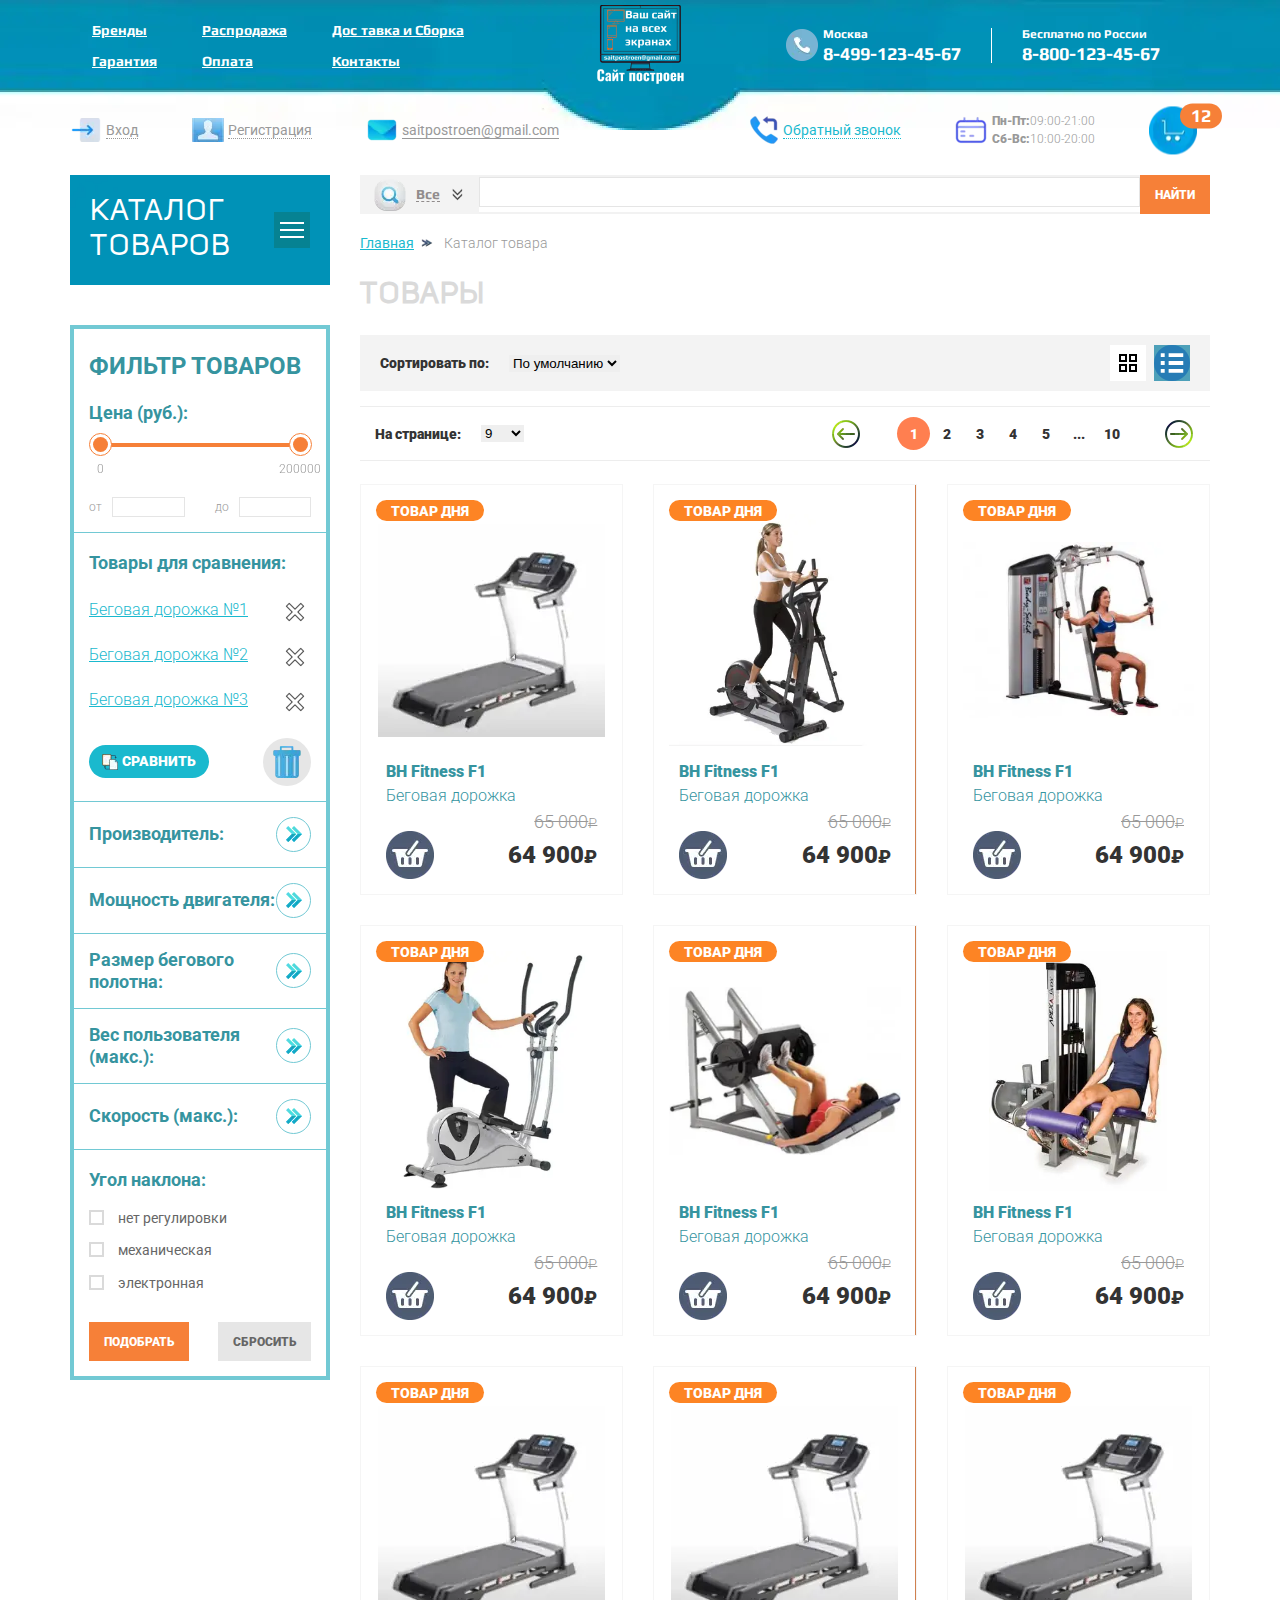
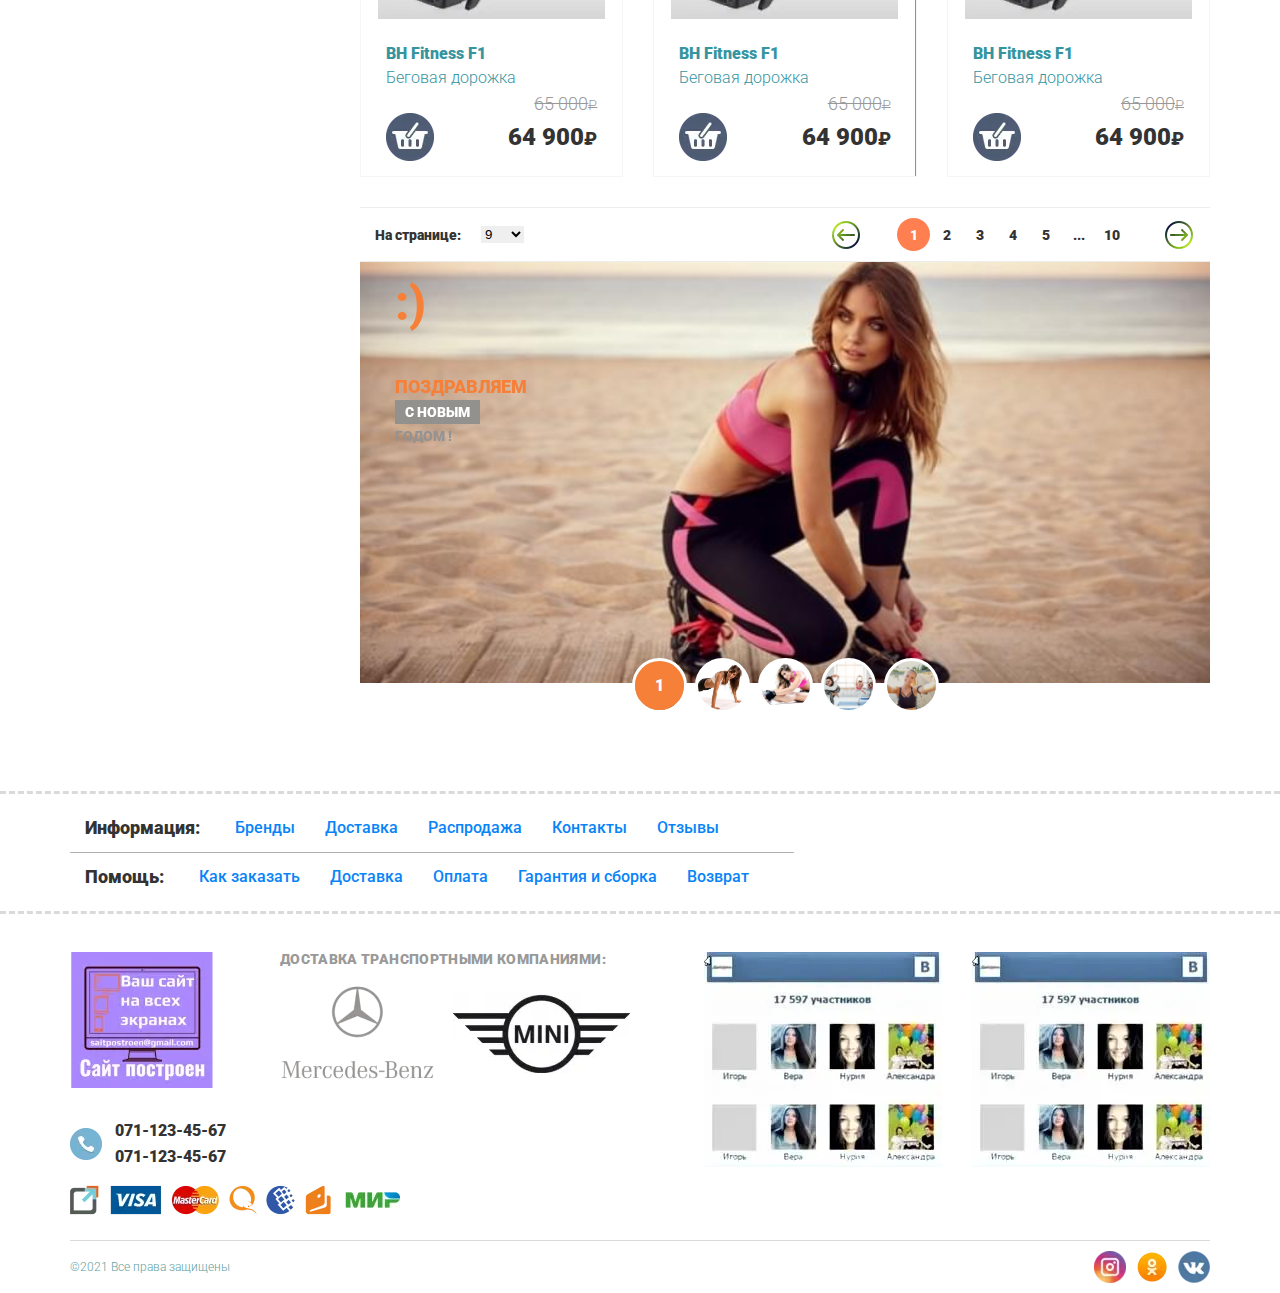
==== catalog.html @ 900aaa46 "first commit" ====
<!DOCTYPE html>
<html lang="ru">

<head>
	<meta charset="UTF-8">
	<meta http-equiv="X-UA-Compatible" content="IE=edge">
	<meta name="viewport" content="width=device-width, initial-scale=1.0">
	<link rel="stylesheet" href="https://unpkg.com/swiper/swiper-bundle.min.css" />
	<link rel="preconnect" href="https://fonts.googleapis.com">
	<link rel="preconnect" href="https://fonts.gstatic.com" crossorigin>
	<link
		href="https://fonts.googleapis.com/css2?family=Roboto:wght@300;400;500;700;900&display=swap&subset=cyrillic-ext"
		rel="stylesheet">
	<link rel="stylesheet" href="css/style.min.css">

	<title>ShopLogo-каталог</title>
</head>

<body>
	<div class="wrapper">
		<header class="header">

			<!-- Оболочка шапки (верх) -->
			<div class="header__top top-header">
				<!-- ограниивающий контейнер (flex) -->
				<div class="top-header__content container">
					<!-- контейнер для 1-ой колонки меню -->
					<div class="top-header__column">

						<div class="top-header__menu menu">
							<!-- иконка меню-бургер -->
							<div class="menu__icon icon-menu">
								<span></span>
								<span></span>
								<span></span>
							</div>
							<nav class="menu__body">
								<!-- контейнер для элементов меню слева-верх (grid) -->
								<ul class="menu__list">
									<li>
										<a href="#" class="menu__link">Бренды</a>
									</li>
									<li>
										<a href="#" class="menu__link">Распродажа</a>
									</li>
									<li>
										<a href="#" class="menu__link">Доставка и Cборка</a>
									</li>
								</ul>
								<ul class="menu__list">
									<li>
										<a href="#" class="menu__link">Гарантия</a>
									</li>
									<li>
										<a href="#" class="menu__link">Оплата</a>
									</li>
									<li>
										<a href="#" class="menu__link">Контакты</a>
									</li>
								</ul>
							</nav>
						</div>

					</div>
					<!-- контейнер для 2-ой колонки меню c логотипом -->
					<div class="top-header__column top-header__column--logo">

						<a href="#" class="top-header__logo">
							<picture>
								<source srcset="img/sait_postroen.webp" type="image/webp"><img src="img/sait_postroen.png"
									alt="logo">
							</picture>
						</a>

					</div>
					<!-- контейнер для 3-ой колонки меню с контактами -->
					<div class="top-header__column">

						<!-- контейнер для элементов меню с контактами (flex) -->
						<div data-da=".menu__body, 425, 2" class="top-header__contacts contacts-header">

							<div class="contacts-header__column">
								<div class="contacts-header__item contacts-header__item--icon">
									<div class="contacts-header__label">Москва</div>
									<a href="tel:84991234567" class="contacts-header__phone">8-499-123-45-67</a>
								</div>
							</div>
							<div class="contacts-header__column">
								<div class="contacts-header__item">
									<div class="contacts-header__label">Бесплатно по России</div>
									<a href="tel:88001234567" class="contacts-header__phone">8-800-123-45-67</a>
								</div>
							</div>

						</div>

					</div>
				</div>
			</div>
			<!-- Оболочка шапки (низ) -->
			<div class="header__bottom bottom-header">
				<!-- контейнер для элементов нижнего меню (flex) -->
				<div class="bottom-header__content container">
					<div class="bottom-header__column">
						<!-- контейнер для элементов меню-действия (flex) -->
						<ul data-da=".menu__body, 425, 3" class="bottom-header__actions actions-header">
							<li>
								<a href="#" class="actions-header__item actions-header__item--login"><span>Вход</span></a>
							</li>
							<li>
								<a href="#" class="actions-header__item actions-header__item--reg"><span>Регистрация</span></a>
							</li>
							<li>
								<a href="mailto:saitpostroen@gmail.com"
									class="actions-header__item actions-header__item--email"><span>saitpostroen@gmail.com</span></a>
							</li>
						</ul>
					</div>

					<div class="bottom-header__column">
						<!-- контейнер для блока с информацией (flex) -->
						<div class="bottom-header__info info-header">

							<div class="info-header__column">
								<a href="#" class="info-header__callback"><span>Обратный звонок</span></a>
							</div>
							<div data-da=".menu__body, 425, 4" class="info-header__column">
								<div class="info-header__schedule">
									<p><span>Пн-Пт:</span>09:00-21:00</p>
									<p><span>Сб-Вс:</span>10:00-20:00</p>
								</div>
							</div>
							<div class="info-header__column">
								<a href="#" class="info-header__cart">
									<span>12</span>
								</a>
							</div>

						</div>
					</div>
				</div>
			</div>

		</header>
		<!-- flex-контейнер -->
		<main class="page">
			<div class="page__container container">
				<!-- Боковая колонка (flex-контейнер)-->
				<aside class="page__side">
					<nav class="page__menu menu-page">

						<!-- Оболочка для заголовка меню страницы (flex) -->
						<div class="menu-page__header">
							<div class="menu-page__title">Каталог товаров</div>
							<div class="menu-page__burger">
								<div class="menu-page__lines">
									<span></span>
									<span></span>
									<span></span>
								</div>
							</div>
						</div>
						<div class="menu-page__body">
							<ul class="menu-page__list">
								<li class="menu-page__parent">
									<a href="#" class="menu-page__link">Беговые
										дорожки</a>
									<div class="menu-page__submenu submenu-page">
										<div class="submenu-page__item">
											<ul class="submenu-page__menu">
												<li><a href="#" class="submenu-page__link">Всепогодный</a></li>
												<li><a href="#" class="submenu-page__link">Для помещений</a></li>
												<li><a href="#" class="submenu-page__link">Профессиональный</a></li>
												<li><a href="#" class="submenu-page__link">Любительский</a></li>
											</ul>
											<div class="submenu-page__product">
												<div class="item-product">
													<div class="item-product__labels">
														<!-- flex-элемент -->
														<div class="item-product__label">Товар дня</div>
													</div>
													<!-- flex- -->
													<a href="#" class="item-product__image">
														<picture>
															<source srcset="img/products/01.webp" type="image/webp"><img
																src="img/products/01.jpg" alt="image">
														</picture>
													</a>
													<div class="item-product__body">
														<a href="#" class="item-product__title">Беговые дорожки</a>
														<!-- flex-контейнер -->
														<div class="item-product__footer">
															<div class="item-product__old-price rub">65 000</div>
															<a href="#" class="item-product__add"></a>
															<div class="item-product__price rub">64 900</div>
														</div>
													</div>
												</div>
											</div>
										</div>
									</div>
								</li>
								<li class="menu-page__parent">
									<a href="#" class="menu-page__link">Эллиптические
										тренажёры</a>
									<div class="menu-page__submenu submenu-page">
										<div class="submenu-page__item">
											<ul class="submenu-page__menu">
												<li><a href="#" class="submenu-page__link">Всепогодный</a></li>
												<li><a href="#" class="submenu-page__link">Для помещений</a></li>
												<li><a href="#" class="submenu-page__link">Профессиональный</a></li>
												<li><a href="#" class="submenu-page__link">Любительский</a></li>
											</ul>
											<div class="submenu-page__product">
												<div class="item-product">
													<div class="item-product__labels">
														<!-- flex-элемент -->
														<div class="item-product__label">Товар дня</div>
													</div>
													<!-- flex- -->
													<a href="#" class="item-product__image">
														<picture>
															<source srcset="img/products/01.webp" type="image/webp"><img
																src="img/products/01.jpg" alt="image">
														</picture>
													</a>
													<div class="item-product__body">
														<a href="#" class="item-product__title">Эллиптические тренажёры</a>
														<!-- flex-контейнер -->
														<div class="item-product__footer">
															<div class="item-product__old-price rub">65 000</div>
															<a href="#" class="item-product__add"></a>
															<div class="item-product__price rub">64 900</div>
														</div>
													</div>
												</div>
											</div>
										</div>
									</div>
								</li>
								<li><a href="#" class="menu-page__link">Велотренажёры</a></li>
								<li><a href="#" class="menu-page__link">Гребные тренажёры</a></li>
								<li><a href="#" class="menu-page__link">Виюромассажёры</a></li>
								<li class="menu-page__parent">
									<a href="#" class="menu-page__link">Тенисные
										столы</a>
									<div class="menu-page__submenu submenu-page">
										<div class="submenu-page__item">
											<ul class="submenu-page__menu">
												<li><a href="#" class="submenu-page__link">Всепогодный</a></li>
												<li><a href="#" class="submenu-page__link">Для помещений</a></li>
												<li><a href="#" class="submenu-page__link">Профессиональный</a></li>
												<li><a href="#" class="submenu-page__link">Любительский</a></li>
											</ul>
											<div class="submenu-page__product">
												<div class="item-product">
													<div class="item-product__labels">
														<!-- flex-элемент -->
														<div class="item-product__label">Товар дня</div>
													</div>
													<!-- flex- -->
													<a href="#" class="item-product__image">
														<picture>
															<source srcset="img/products/01.webp" type="image/webp"><img
																src="img/products/01.jpg" alt="image">
														</picture>
													</a>
													<div class="item-product__body">
														<a href="#" class="item-product__title">Домашний тенисный стол</a>
														<!-- flex-контейнер -->
														<div class="item-product__footer">
															<div class="item-product__old-price rub">65 000</div>
															<a href="#" class="item-product__add"></a>
															<div class="item-product__price rub">64 900</div>
														</div>
													</div>
												</div>
											</div>
										</div>
									</div>
								</li>
								<li><a href="#" class="menu-page__link">Баскетбол</a></li>
								<li class="menu-page__parent">
									<a href="#" class="menu-page__link">Массажные
										кресла</a>
									<div class="menu-page__submenu submenu-page">
										<div class="submenu-page__item">
											<ul class="submenu-page__menu">
												<li><a href="#" class="submenu-page__link">Всепогодный</a></li>
												<li><a href="#" class="submenu-page__link">Для помещений</a></li>
												<li><a href="#" class="submenu-page__link">Профессиональный</a></li>
												<li><a href="#" class="submenu-page__link">Любительский</a></li>
											</ul>
											<div class="submenu-page__product">
												<div class="item-product">
													<div class="item-product__labels">
														<!-- flex-элемент -->
														<div class="item-product__label">Товар дня</div>
													</div>
													<!-- flex- -->
													<a href="#" class="item-product__image">
														<picture>
															<source srcset="img/products/01.webp" type="image/webp"><img
																src="img/products/01.jpg" alt="image">
														</picture>
													</a>
													<div class="item-product__body">
														<a href="#" class="item-product__title">Массажные кресла</a>
														<!-- flex-контейнер -->
														<div class="item-product__footer">
															<div class="item-product__old-price rub">65 000</div>
															<a href="#" class="item-product__add"></a>
															<div class="item-product__price rub">64 900</div>
														</div>
													</div>
												</div>
											</div>
										</div>
									</div>
								</li>
								<li class="menu-page__parent">
									<a data-item="4" href="#" class="menu-page__link">Массажные
										столы</a>
									<div class="menu-page__submenu submenu-page">
										<div class="submenu-page__item">
											<ul class="submenu-page__menu">
												<li><a href="#" class="submenu-page__link">Всепогодный</a></li>
												<li><a href="#" class="submenu-page__link">Для помещений</a></li>
												<li><a href="#" class="submenu-page__link">Профессиональный</a></li>
												<li><a href="#" class="submenu-page__link">Любительский</a></li>
											</ul>
											<div class="submenu-page__product">
												<div class="item-product">
													<div class="item-product__labels">
														<!-- flex-элемент -->
														<div class="item-product__label">Товар дня</div>
													</div>
													<!-- flex- -->
													<a href="#" class="item-product__image">
														<picture>
															<source srcset="img/products/01.webp" type="image/webp"><img
																src="img/products/01.jpg" alt="image">
														</picture>
													</a>
													<div class="item-product__body">
														<a href="#" class="item-product__title">Массажные столы</a>
														<!-- flex-контейнер -->
														<div class="item-product__footer">
															<div class="item-product__old-price rub">65 000</div>
															<a href="#" class="item-product__add"></a>
															<div class="item-product__price rub">64 900</div>
														</div>
													</div>
												</div>
											</div>
										</div>
									</div>
								</li>
								<li><a href="#" class="menu-page__link">Силовые тренажёры</a></li>
								<li><a href="#" class="menu-page__link">Батуты</a></li>
								<li><a href="#" class="menu-page__link">Детские городки</a></li>
								<li><a href="#" class="menu-page__link">Дачная мебель</a></li>
								<li><a href="#" class="menu-page__link">Уличные спортивные комплексы</a></li>
								<li><a href="#" class="menu-page__link">Аксессуары</a></li>
							</ul>
						</div>

					</nav>
					<div class="filter">
						<div class="filter__title">Фильтр товаров</div>
						<div class="filter__content">
							<!-- ОБщая оболочка спойлера (добавили атрибут data-spoilers) -->
							<div data-spoilers class="filter__body spoilers">
								<div class="filter__section section-filter">
									<div class="section-filter__title">Цена (руб.):</div>
									<div class="section-filter__body">
										<div class="price-filter">
											<div class="price-filter__slider"></div>
											<div class="price-filter__values values-price-filter">
												<div class="values-price-filter__column">
													<div class="values-price-filter__label">от</div>
													<div class="values-price-filter__input">
														<input id="price-start" autocomplete="off" type="text" name="form[]"
															class="input">
													</div>
												</div>
												<div class="values-price-filter__column">
													<div class="values-price-filter__label">до</div>
													<div class="values-price-filter__input">
														<input id="price-end" autocomplete="off" type="text" name="form[]"
															class="input">
													</div>
												</div>
											</div>
										</div>
									</div>
								</div>
								<div class="filter__section section-filter">
									<div class="section-filter__title">Товары для сравнения:</div>
									<div class="section-filter__body">
										<div class="compare-filter">
											<div class="compare-filter__items">
												<div class="compare-filter__item">
													<a href="#" class="compare-filter__link">Беговая дорожка №1</a>
													<a href="#" class="compare-filter__remove"></a>
												</div>
												<div class="compare-filter__item">
													<a href="#" class="compare-filter__link">Беговая дорожка №2</a>
													<a href="#" class="compare-filter__remove"></a>
												</div>
												<div class="compare-filter__item">
													<a href="#" class="compare-filter__link">Беговая дорожка №3</a>
													<a href="#" class="compare-filter__remove"></a>
												</div>
											</div>
											<div class="compare-filter__footer">
												<a href="#" class="compare-filter__button"><span>Сравнить</span></a>
												<a href="#" class="compare-filter__clean"></a>
											</div>
										</div>
									</div>
								</div>
								<div class="filter__section section-filter">
									<!-- Cпойлер (блок меню сворачивается при щелчке на заголовок-кнопку(добавили ей tabindex="-1" и атрибут data-spoiler)) -->
									<div tabindex="-1" data-spoiler class="section-filter__title spoiler">Производитель:</div>
									<div class="section-filter__body">
										<label class="section-filter__checkbox checkbox">
											<input data-error="Ошибка" class="checkbox__input" type="checkbox" value="1"
												name="form[]">
											<span class="checkbox__text"><span>Clear-fit</span></span>
										</label>
										<label class="section-filter__checkbox checkbox">
											<input data-error="Ошибка" class="checkbox__input" type="checkbox" value="1"
												name="form[]">
											<span class="checkbox__text"><span>Diadora</span></span>
										</label>
										<label class="section-filter__checkbox checkbox">
											<input data-error="Ошибка" class="checkbox__input" type="checkbox" value="1"
												name="form[]">
											<span class="checkbox__text"><span>Hasttings</span></span>
										</label>
										<label class="section-filter__checkbox checkbox">
											<input data-error="Ошибка" class="checkbox__input" type="checkbox" value="1"
												name="form[]">
											<span class="checkbox__text"><span>Carbon-fitness</span></span>
										</label>
										<label class="section-filter__checkbox checkbox">
											<input data-error="Ошибка" class="checkbox__input" type="checkbox" value="1"
												name="form[]">
											<span class="checkbox__text"><span>Nordic Track</span></span>
										</label>
									</div>
								</div>
								<div class="filter__section section-filter">
									<!-- Cпойлер (блок меню сворачивается при щелчке на заголовок-кнопку(добавили ей tabindex="-1" и атрибут data-spoiler)) -->
									<div tabindex="-1" data-spoiler class="section-filter__title spoiler">Мощность двигателя:
									</div>
									<div class="section-filter__body">
										<label class="section-filter__checkbox checkbox">
											<input data-error="Ошибка" class="checkbox__input" type="checkbox" value="1"
												name="form[]">
											<span class="checkbox__text"><span>18</span></span>
										</label>
										<label class="section-filter__checkbox checkbox">
											<input data-error="Ошибка" class="checkbox__input" type="checkbox" value="1"
												name="form[]">
											<span class="checkbox__text"><span>16</span></span>
										</label>
										<label class="section-filter__checkbox checkbox">
											<input data-error="Ошибка" class="checkbox__input" type="checkbox" value="1"
												name="form[]">
											<span class="checkbox__text"><span>14</span></span>
										</label>
										<label class="section-filter__checkbox checkbox">
											<input data-error="Ошибка" class="checkbox__input" type="checkbox" value="1"
												name="form[]">
											<span class="checkbox__text"><span>12</span></span>
										</label>
										<label class="section-filter__checkbox checkbox">
											<input data-error="Ошибка" class="checkbox__input" type="checkbox" value="1"
												name="form[]">
											<span class="checkbox__text"><span>10</span></span>
										</label>
									</div>
								</div>
								<div class="filter__section section-filter">
									<!-- Cпойлер (блок меню сворачивается при щелчке на заголовок-кнопку(добавили ей tabindex="-1" и атрибут data-spoiler)) -->
									<div tabindex="-1" data-spoiler class="section-filter__title spoiler">Размер бегового
										полотна:
									</div>
									<div class="section-filter__body">
										<label class="section-filter__checkbox checkbox">
											<input data-error="Ошибка" class="checkbox__input" type="checkbox" value="1"
												name="form[]">
											<span class="checkbox__text"><span>50</span></span>
										</label>
										<label class="section-filter__checkbox checkbox">
											<input data-error="Ошибка" class="checkbox__input" type="checkbox" value="1"
												name="form[]">
											<span class="checkbox__text"><span>40</span></span>
										</label>
										<label class="section-filter__checkbox checkbox">
											<input data-error="Ошибка" class="checkbox__input" type="checkbox" value="1"
												name="form[]">
											<span class="checkbox__text"><span>30</span></span>
										</label>
										<label class="section-filter__checkbox checkbox">
											<input data-error="Ошибка" class="checkbox__input" type="checkbox" value="1"
												name="form[]">
											<span class="checkbox__text"><span>20</span></span>
										</label>
										<label class="section-filter__checkbox checkbox">
											<input data-error="Ошибка" class="checkbox__input" type="checkbox" value="1"
												name="form[]">
											<span class="checkbox__text"><span>10</span></span>
										</label>
									</div>
								</div>
								<div class="filter__section section-filter">
									<!-- Cпойлер (блок меню сворачивается при щелчке на заголовок-кнопку(добавили ей tabindex="-1" и атрибут data-spoiler)) -->
									<div tabindex="-1" data-spoiler class="section-filter__title spoiler">Вес пользователя
										(макс.):
									</div>
									<div class="section-filter__body">
										<label class="section-filter__checkbox checkbox">
											<input data-error="Ошибка" class="checkbox__input" type="checkbox" value="1"
												name="form[]">
											<span class="checkbox__text"><span>150</span></span>
										</label>
										<label class="section-filter__checkbox checkbox">
											<input data-error="Ошибка" class="checkbox__input" type="checkbox" value="1"
												name="form[]">
											<span class="checkbox__text"><span>140</span></span>
										</label>
										<label class="section-filter__checkbox checkbox">
											<input data-error="Ошибка" class="checkbox__input" type="checkbox" value="1"
												name="form[]">
											<span class="checkbox__text"><span>130</span></span>
										</label>
										<label class="section-filter__checkbox checkbox">
											<input data-error="Ошибка" class="checkbox__input" type="checkbox" value="1"
												name="form[]">
											<span class="checkbox__text"><span>120</span></span>
										</label>
										<label class="section-filter__checkbox checkbox">
											<input data-error="Ошибка" class="checkbox__input" type="checkbox" value="1"
												name="form[]">
											<span class="checkbox__text"><span>110</span></span>
										</label>
									</div>
								</div>
								<div class="filter__section section-filter">
									<!-- Cпойлер (блок меню сворачивается при щелчке на заголовок-кнопку(добавили ей tabindex="-1" и атрибут data-spoiler)) -->
									<div tabindex="-1" data-spoiler class="section-filter__title spoiler">Скорость (макс.):
									</div>
									<div class="section-filter__body">
										<label class="section-filter__checkbox checkbox">
											<input data-error="Ошибка" class="checkbox__input" type="checkbox" value="1"
												name="form[]">
											<span class="checkbox__text"><span>30</span></span>
										</label>
										<label class="section-filter__checkbox checkbox">
											<input data-error="Ошибка" class="checkbox__input" type="checkbox" value="1"
												name="form[]">
											<span class="checkbox__text"><span>25</span></span>
										</label>
										<label class="section-filter__checkbox checkbox">
											<input data-error="Ошибка" class="checkbox__input" type="checkbox" value="1"
												name="form[]">
											<span class="checkbox__text"><span>20</span></span>
										</label>
										<label class="section-filter__checkbox checkbox">
											<input data-error="Ошибка" class="checkbox__input" type="checkbox" value="1"
												name="form[]">
											<span class="checkbox__text"><span>15</span></span>
										</label>
										<label class="section-filter__checkbox checkbox">
											<input data-error="Ошибка" class="checkbox__input" type="checkbox" value="1"
												name="form[]">
											<span class="checkbox__text"><span>10</span></span>
										</label>
									</div>
								</div>
								<div class="filter__section section-filter">
									<div class="section-filter__title ">Угол наклона:</div>
									<div class="section-filter__body">
										<label class="section-filter__checkbox checkbox">
											<input data-error="Ошибка" class="checkbox__input" type="checkbox" value="1"
												name="form[]">
											<span class="checkbox__text"><span>нет регулировки</span></span>
										</label>
										<label class="section-filter__checkbox checkbox">
											<input data-error="Ошибка" class="checkbox__input" type="checkbox" value="1"
												name="form[]">
											<span class="checkbox__text"><span>механическая</span></span>
										</label>
										<label class="section-filter__checkbox checkbox">
											<input data-error="Ошибка" class="checkbox__input" type="checkbox" value="1"
												name="form[]">
											<span class="checkbox__text"><span>электронная</span></span>
										</label>
									</div>
								</div>
							</div>
							<div class="filter__footer">
								<button type="submit" class="filter__btn btn">Подобрать</button>
								<button type="reset" class="filter__btn btn btn--grey">Сбросить</button>
							</div>
						</div>
					</div>
				</aside>
				<!-- flex-контейнер -->
				<div class="page__content">
					<!-- Форма поиска (flex-контейнер) -->
					<form action="#" class="page__search search-page">
						<div class="search-page__select">
							<div class="search-page__title">
								<span>Все</span><span data-text="всего:" class="search-page__quantity"></span>
							</div>
							<!-- Выезжающее меню поиска по категориям (flex-контейнер)-->
							<div class="search-page__categories categories-search">
								<!-- flex -->
								<div class="categories-search__row">
									<div class="categories-search__column">
										<ul class="categories-search__list">
											<li>
												<label class="categories-search__checkbox checkbox">
													<input data-error="Ошибка" class="checkbox__input" type="checkbox" value="1"
														name="form[]">
													<span class="checkbox__text"><span>Беговые дорожки</span></span>
												</label>
											</li>
											<li>
												<label class="categories-search__checkbox checkbox">
													<input data-error="Ошибка" class="checkbox__input" type="checkbox" value="1"
														name="form[]">
													<span class="checkbox__text"><span>Эллиптические тренажёры</span></span>
												</label>
											</li>
											<li>
												<label class="categories-search__checkbox checkbox">
													<input data-error="Ошибка" class="checkbox__input" type="checkbox" value="1"
														name="form[]">
													<span class="checkbox__text"><span>Велотренажёры</span></span>
												</label>
											</li>
											<li>
												<label class="categories-search__checkbox checkbox">
													<input data-error="Ошибка" class="checkbox__input" type="checkbox" value="1"
														name="form[]">
													<span class="checkbox__text"><span>Гребные тренажёры</span></span>
												</label>
											</li>
											<li>
												<label class="categories-search__checkbox checkbox">
													<input data-error="Ошибка" class="checkbox__input" type="checkbox" value="1"
														name="form[]">
													<span class="checkbox__text"><span>Вибромассажёры</span></span>
												</label>
											</li>
										</ul>
									</div>
									<div class="categories-search__column">
										<ul class="categories-search__list">
											<li>
												<label class="categories-search__checkbox checkbox">
													<input data-error="Ошибка" class="checkbox__input" type="checkbox" value="1"
														name="form[]">
													<span class="checkbox__text"><span>Тенисные столы</span></span>
												</label>
											</li>
											<li>
												<label class="categories-search__checkbox checkbox">
													<input data-error="Ошибка" class="checkbox__input" type="checkbox" value="1"
														name="form[]">
													<span class="checkbox__text"><span>Баскетбол</span></span>
												</label>
											</li>
											<li>
												<label class="categories-search__checkbox checkbox">
													<input data-error="Ошибка" class="checkbox__input" type="checkbox" value="1"
														name="form[]">
													<span class="checkbox__text"><span>Массажные кресла</span></span>
												</label>
											</li>
											<li>
												<label class="categories-search__checkbox checkbox">
													<input data-error="Ошибка" class="checkbox__input" type="checkbox" value="1"
														name="form[]">
													<span class="checkbox__text"><span>Массажные столы</span></span>
												</label>
											</li>
											<li>
												<label class="categories-search__checkbox checkbox">
													<input data-error="Ошибка" class="checkbox__input" type="checkbox" value="1"
														name="form[]">
													<span class="checkbox__text"><span>Силовые тренажёры</span></span>
												</label>
											</li>
										</ul>
									</div>
									<div class="categories-search__column">
										<ul class="categories-search__list">
											<li>
												<label class="categories-search__checkbox checkbox">
													<input data-error="Ошибка" class="checkbox__input" type="checkbox" value="1"
														name="form[]">
													<span class="checkbox__text"><span>Батуты</span></span>
												</label>
											</li>
											<li>
												<label class="categories-search__checkbox checkbox">
													<input data-error="Ошибка" class="checkbox__input" type="checkbox" value="1"
														name="form[]">
													<span class="checkbox__text"><span>Детские городки</span></span>
												</label>
											</li>
											<li>
												<label class="categories-search__checkbox checkbox">
													<input data-error="Ошибка" class="checkbox__input" type="checkbox" value="1"
														name="form[]">
													<span class="checkbox__text"><span>Дачная мебель</span></span>
												</label>
											</li>
											<li>
												<label class="categories-search__checkbox checkbox">
													<input data-error="Ошибка" class="checkbox__input" type="checkbox" value="1"
														name="form[]">
													<span class="checkbox__text"><span>Уличные спортивные комплексы</span></span>
												</label>
											</li>
											<li>
												<label class="categories-search__checkbox checkbox">
													<input data-error="Ошибка" class="checkbox__input" type="checkbox" value="1"
														name="form[]">
													<span class="checkbox__text"><span>Аксессуары</span></span>
												</label>
											</li>
										</ul>

									</div>
								</div>
							</div>
						</div>
						<div class="search-page__input">
							<input autocomplete="off" type="text" name="form[]" data-error="Ошибка" data-value="">
						</div>
						<button type="submit" class="search-page__btn btn">Найти</button>
					</form>
					<!-- Хлебные крошки (4-2:18:25)-->
					<nav class="breadcrumbs">
						<ul class="breadcrumbs__list">
							<li><a href="" class="breadcrumbs__link">Главная</a></li>
							<li><span class="breadcrumbs__item">Каталог товара</span></li>
						</ul>
					</nav>
					<!-- Каталог (4-2:23:17) -->
					<div class="catalog">
						<h1 class="catalog__title">Товары</h1>
						<!-- Действия -->
						<div class="catalog__actions actions-catalog">
							<!-- сортировка -->
							<div class="actions-catalog__order order-catalog">
								<div class="order-catalog__lebel">Сортировать по:</div>
								<!-- форма выбора (выпадающий список): -->
								<div class="order-catalog__select">
									<select name="form[]" class="form">
										<option value="1" selected="selected">По умолчанию</option>
										<option value="2">По цене</option>
										<option value="3">По названию</option>
									</select>
								</div>
							</div>
							<!-- выбор вида отображения -->
							<div class="actions-catalog__view view-catalog">
								<div class="view-catalog__item view-catalog__item--grid"></div>
								<div class="view-catalog__item view-catalog__item--list"></div>
							</div>
						</div>
						<!-- Навигация (4-2:37:07) -->
						<div class="catalog__navi navi-catalog navi-catalog--top">
							<div class="navi-catalog__show show-catalog">
								<div class="show-catalog__label">На странице:</div>
								<div class="show-catalog__select">
									<!-- форма выбора (выпадающий список): -->
									<select name="form[]" class="show">
										<option value="1" selected="selected">9</option>
										<option value="2">18</option>
										<option value="3">32</option>
										<option value="4">100</option>
									</select>
								</div>
							</div>
							<div class="navi-catalog__pages">
								<!-- Пагинация (по страницам) -->
								<div class="pagging">
									<a href="#" class="pagging__arrow"></a>
									<ul class="pagging__list">
										<li>
											<a href="#" class="pagging__item _active">1</a>
										</li>
										<li>
											<a href="#" class="pagging__item">2</a>
										</li>
										<li>
											<a href="#" class="pagging__item">3</a>
										</li>
										<li>
											<a href="#" class="pagging__item">4</a>
										</li>
										<li>
											<a href="#" class="pagging__item">5</a>
										</li>
										<li>
											<a href="#" class="pagging__item">...</a>
										</li>
										<li>
											<a href="#" class="pagging__item">10</a>
										</li>
									</ul>
									<a href="#" class="pagging__arrow"></a>
								</div>
							</div>
						</div>
						<!-- Товары (4-2:47:23) -->
						<div class="catalog__products items-products">
							<div class="items-products__column">
								<!-- Скопировали блок из карточки товара меню-категорий -->
								<div class="item-product">
									<div class="item-product__labels">
										<!-- flex-элемент -->
										<div class="item-product__label">Товар дня</div>
									</div>
									<a href="#" class="item-product__image">
										<picture>
											<source srcset="img/products/02.webp" type="image/webp"><img src="img/products/02.jpg"
												alt="image">
										</picture>
									</a>
									<div class="item-product__body">
										<a href="#" class="item-product__title">
											<span>BH Fitness F1 </span>Беговая
											дорожка
										</a>
										<!-- flex-контейнер -->
										<div class="item-product__footer">
											<div class="item-product__old-price rub">65 000</div>
											<a href="#" class="item-product__add"></a>
											<div class="item-product__price rub">64 900</div>
										</div>
									</div>
									<!-- Оболочка, которая будет появляться при наведении на карточку товара: -->
									<div class="item-product__hover hover-item-product">
										<a href="#" class="hover-item-product__title">
											<span>BH Fitness F1 </span>Беговая
											дорожка
										</a>
										<div class="hover-item-product__options options-item-product">
											<div class="options-item-product__item">
												<div class="options-item-product__label">Тип беговой дорожки:</div>
												<div class="options-item-product__value">Электрическая</div>
											</div>
											<div class="options-item-product__item">
												<div class="options-item-product__label">Скорость движения (км/ч):</div>
												<div class="options-item-product__value">22</div>
											</div>
											<div class="options-item-product__item">
												<div class="options-item-product__label">Складывание:</div>
												<div class="options-item-product__value">Есть</div>
											</div>
											<a href="#" class="hover-item-product__compare"><span>Сравнить</span></a>
										</div>
										<!-- <div class="hover-item-product__body">
										</div> -->
										<!-- <a href="#" class="hover-item-product__cart"></a> -->
										<div class="hover-item-product__footer">
											<a href="#" class="hover-item-product__cart hover-item-product__cart--catalog"></a>
											<!-- <div class="hover-item-product__old-price rub">65 000</div> -->
											<!-- <div class="hover-item-product__stock">в наличии</div> -->
											<div class="hover-item-product__price rub">65 000</div>
										</div>
									</div>
								</div>
							</div>
							<div class="items-products__column">
								<!-- Скопировали блок из карточки товара меню-категорий -->
								<div class="item-product">
									<div class="item-product__labels">
										<!-- flex-элемент -->
										<div class="item-product__label">Товар дня</div>
									</div>
									<a href="#" class="item-product__image">
										<picture>
											<source srcset="img/products/03.webp" type="image/webp"><img src="img/products/03.jpg"
												alt="image">
										</picture>
									</a>
									<div class="item-product__body">
										<a href="#" class="item-product__title">
											<span>BH Fitness F1 </span>Беговая
											дорожка
										</a>
										<!-- flex-контейнер -->
										<div class="item-product__footer">
											<div class="item-product__old-price rub">65 000</div>
											<a href="#" class="item-product__add"></a>
											<div class="item-product__price rub">64 900</div>
										</div>
									</div>
									<!-- Оболочка, которая будет появляться при наведении на карточку товара: -->
									<div class="item-product__hover hover-item-product">
										<a href="#" class="hover-item-product__title">
											<span>BH Fitness F1 </span>Беговая
											дорожка
										</a>
										<div class="hover-item-product__options options-item-product">
											<div class="options-item-product__item">
												<div class="options-item-product__label">Тип беговой дорожки:</div>
												<div class="options-item-product__value">Электрическая</div>
											</div>
											<div class="options-item-product__item">
												<div class="options-item-product__label">Скорость движения (км/ч):</div>
												<div class="options-item-product__value">22</div>
											</div>
											<div class="options-item-product__item">
												<div class="options-item-product__label">Складывание:</div>
												<div class="options-item-product__value">Есть</div>
											</div>
										</div>
										<a href="#" class="hover-item-product__cart"></a>
										<div class="hover-item-product__footer">
											<div class="hover-item-product__old-price rub">65 000</div>
											<div class="hover-item-product__stock">в наличии</div>
											<div class="hover-item-product__price rub">65 000</div>
										</div>
									</div>
								</div>
							</div>
							<div class="items-products__column">
								<!-- Скопировали блок из карточки товара меню-категорий -->
								<div class="item-product">
									<div class="item-product__labels">
										<!-- flex-элемент -->
										<div class="item-product__label">Товар дня</div>
									</div>
									<a href="#" class="item-product__image">
										<picture>
											<source srcset="img/products/04.webp" type="image/webp"><img src="img/products/04.jpg"
												alt="image">
										</picture>
									</a>
									<div class="item-product__body">
										<a href="#" class="item-product__title">
											<span>BH Fitness F1 </span>Беговая
											дорожка
										</a>
										<!-- flex-контейнер -->
										<div class="item-product__footer">
											<div class="item-product__old-price rub">65 000</div>
											<a href="#" class="item-product__add"></a>
											<div class="item-product__price rub">64 900</div>
										</div>
									</div>
									<!-- Оболочка, которая будет появляться при наведении на карточку товара: -->
									<div class="item-product__hover hover-item-product">
										<a href="#" class="hover-item-product__title">
											<span>BH Fitness F1 </span>Беговая
											дорожка
										</a>
										<div class="hover-item-product__options options-item-product">
											<div class="options-item-product__item">
												<div class="options-item-product__label">Тип беговой дорожки:</div>
												<div class="options-item-product__value">Электрическая</div>
											</div>
											<div class="options-item-product__item">
												<div class="options-item-product__label">Скорость движения (км/ч):</div>
												<div class="options-item-product__value">22</div>
											</div>
											<div class="options-item-product__item">
												<div class="options-item-product__label">Складывание:</div>
												<div class="options-item-product__value">Есть</div>
											</div>
										</div>
										<a href="#" class="hover-item-product__cart"></a>
										<div class="hover-item-product__footer">
											<div class="hover-item-product__old-price rub">65 000</div>
											<div class="hover-item-product__stock">в наличии</div>
											<div class="hover-item-product__price rub">65 000</div>
										</div>
									</div>
								</div>
							</div>
							<div class="items-products__column">
								<!-- Скопировали блок из карточки товара меню-категорий -->
								<div class="item-product">
									<div class="item-product__labels">
										<!-- flex-элемент -->
										<div class="item-product__label">Товар дня</div>
									</div>
									<a href="#" class="item-product__image">
										<picture>
											<source srcset="img/products/05.webp" type="image/webp"><img src="img/products/05.jpg"
												alt="image">
										</picture>
									</a>
									<div class="item-product__body">
										<a href="#" class="item-product__title">
											<span>BH Fitness F1 </span>Беговая
											дорожка
										</a>
										<!-- flex-контейнер -->
										<div class="item-product__footer">
											<div class="item-product__old-price rub">65 000</div>
											<a href="#" class="item-product__add"></a>
											<div class="item-product__price rub">64 900</div>
										</div>
									</div>
									<!-- Оболочка, которая будет появляться при наведении на карточку товара: -->
									<div class="item-product__hover hover-item-product">
										<a href="#" class="hover-item-product__title">
											<span>BH Fitness F1 </span>Беговая
											дорожка
										</a>
										<div class="hover-item-product__options options-item-product">
											<div class="options-item-product__item">
												<div class="options-item-product__label">Тип беговой дорожки:</div>
												<div class="options-item-product__value">Электрическая</div>
											</div>
											<div class="options-item-product__item">
												<div class="options-item-product__label">Скорость движения (км/ч):</div>
												<div class="options-item-product__value">22</div>
											</div>
											<div class="options-item-product__item">
												<div class="options-item-product__label">Складывание:</div>
												<div class="options-item-product__value">Есть</div>
											</div>
										</div>
										<a href="#" class="hover-item-product__cart"></a>
										<div class="hover-item-product__footer">
											<div class="hover-item-product__old-price rub">65 000</div>
											<div class="hover-item-product__stock">в наличии</div>
											<div class="hover-item-product__price rub">65 000</div>
										</div>
									</div>
								</div>
							</div>
							<div class="items-products__column">
								<!-- Скопировали блок из карточки товара меню-категорий -->
								<div class="item-product">
									<div class="item-product__labels">
										<!-- flex-элемент -->
										<div class="item-product__label">Товар дня</div>
									</div>
									<a href="#" class="item-product__image">
										<picture>
											<source srcset="img/products/06.webp" type="image/webp"><img src="img/products/06.jpg"
												alt="image">
										</picture>
									</a>
									<div class="item-product__body">
										<a href="#" class="item-product__title">
											<span>BH Fitness F1 </span>Беговая
											дорожка
										</a>
										<!-- flex-контейнер -->
										<div class="item-product__footer">
											<div class="item-product__old-price rub">65 000</div>
											<a href="#" class="item-product__add"></a>
											<div class="item-product__price rub">64 900</div>
										</div>
									</div>
									<!-- Оболочка, которая будет появляться при наведении на карточку товара: -->
									<div class="item-product__hover hover-item-product">
										<a href="#" class="hover-item-product__title">
											<span>BH Fitness F1 </span>Беговая
											дорожка
										</a>
										<div class="hover-item-product__options options-item-product">
											<div class="options-item-product__item">
												<div class="options-item-product__label">Тип беговой дорожки:</div>
												<div class="options-item-product__value">Электрическая</div>
											</div>
											<div class="options-item-product__item">
												<div class="options-item-product__label">Скорость движения (км/ч):</div>
												<div class="options-item-product__value">22</div>
											</div>
											<div class="options-item-product__item">
												<div class="options-item-product__label">Складывание:</div>
												<div class="options-item-product__value">Есть</div>
											</div>
										</div>
										<a href="#" class="hover-item-product__cart"></a>
										<div class="hover-item-product__footer">
											<div class="hover-item-product__old-price rub">65 000</div>
											<div class="hover-item-product__stock">в наличии</div>
											<div class="hover-item-product__price rub">65 000</div>
										</div>
									</div>
								</div>
							</div>
							<div class="items-products__column">
								<!-- Скопировали блок из карточки товара меню-категорий -->
								<div class="item-product">
									<div class="item-product__labels">
										<!-- flex-элемент -->
										<div class="item-product__label">Товар дня</div>
									</div>
									<a href="#" class="item-product__image">
										<picture>
											<source srcset="img/products/07.webp" type="image/webp"><img src="img/products/07.jpg"
												alt="image">
										</picture>
									</a>
									<div class="item-product__body">
										<a href="#" class="item-product__title">
											<span>BH Fitness F1 </span>Беговая
											дорожка
										</a>
										<!-- flex-контейнер -->
										<div class="item-product__footer">
											<div class="item-product__old-price rub">65 000</div>
											<a href="#" class="item-product__add"></a>
											<div class="item-product__price rub">64 900</div>
										</div>
									</div>
									<!-- Оболочка, которая будет появляться при наведении на карточку товара: -->
									<div class="item-product__hover hover-item-product">
										<a href="#" class="hover-item-product__title">
											<span>BH Fitness F1 </span>Беговая
											дорожка
										</a>
										<div class="hover-item-product__options options-item-product">
											<div class="options-item-product__item">
												<div class="options-item-product__label">Тип беговой дорожки:</div>
												<div class="options-item-product__value">Электрическая</div>
											</div>
											<div class="options-item-product__item">
												<div class="options-item-product__label">Скорость движения (км/ч):</div>
												<div class="options-item-product__value">22</div>
											</div>
											<div class="options-item-product__item">
												<div class="options-item-product__label">Складывание:</div>
												<div class="options-item-product__value">Есть</div>
											</div>
										</div>
										<a href="#" class="hover-item-product__cart"></a>
										<div class="hover-item-product__footer">
											<div class="hover-item-product__old-price rub">65 000</div>
											<div class="hover-item-product__stock">в наличии</div>
											<div class="hover-item-product__price rub">65 000</div>
										</div>
									</div>
								</div>
							</div>
							<div class="items-products__column">
								<!-- Скопировали блок из карточки товара меню-категорий -->
								<div class="item-product">
									<div class="item-product__labels">
										<!-- flex-элемент -->
										<div class="item-product__label">Товар дня</div>
									</div>
									<a href="#" class="item-product__image">
										<picture>
											<source srcset="img/products/02.webp" type="image/webp"><img src="img/products/02.jpg"
												alt="image">
										</picture>
									</a>
									<div class="item-product__body">
										<a href="#" class="item-product__title">
											<span>BH Fitness F1 </span>Беговая
											дорожка
										</a>
										<!-- flex-контейнер -->
										<div class="item-product__footer">
											<div class="item-product__old-price rub">65 000</div>
											<a href="#" class="item-product__add"></a>
											<div class="item-product__price rub">64 900</div>
										</div>
									</div>
									<!-- Оболочка, которая будет появляться при наведении на карточку товара: -->
									<div class="item-product__hover hover-item-product">
										<a href="#" class="hover-item-product__title">
											<span>BH Fitness F1 </span>Беговая
											дорожка
										</a>
										<div class="hover-item-product__options options-item-product">
											<div class="options-item-product__item">
												<div class="options-item-product__label">Тип беговой дорожки:</div>
												<div class="options-item-product__value">Электрическая</div>
											</div>
											<div class="options-item-product__item">
												<div class="options-item-product__label">Скорость движения (км/ч):</div>
												<div class="options-item-product__value">22</div>
											</div>
											<div class="options-item-product__item">
												<div class="options-item-product__label">Складывание:</div>
												<div class="options-item-product__value">Есть</div>
											</div>
											<a href="#" class="hover-item-product__compare"><span>Сравнить</span></a>
										</div>
										<!-- <div class="hover-item-product__body">
										</div> -->
										<!-- <a href="#" class="hover-item-product__cart"></a> -->
										<div class="hover-item-product__footer">
											<a href="#" class="hover-item-product__cart hover-item-product__cart--catalog"></a>
											<!-- <div class="hover-item-product__old-price rub">65 000</div> -->
											<!-- <div class="hover-item-product__stock">в наличии</div> -->
											<div class="hover-item-product__price rub">65 000</div>
										</div>
									</div>
								</div>
							</div>
							<div class="items-products__column">
								<!-- Скопировали блок из карточки товара меню-категорий -->
								<div class="item-product">
									<div class="item-product__labels">
										<!-- flex-элемент -->
										<div class="item-product__label">Товар дня</div>
									</div>
									<a href="#" class="item-product__image">
										<picture>
											<source srcset="img/products/02.webp" type="image/webp"><img src="img/products/02.jpg"
												alt="image">
										</picture>
									</a>
									<div class="item-product__body">
										<a href="#" class="item-product__title">
											<span>BH Fitness F1 </span>Беговая
											дорожка
										</a>
										<!-- flex-контейнер -->
										<div class="item-product__footer">
											<div class="item-product__old-price rub">65 000</div>
											<a href="#" class="item-product__add"></a>
											<div class="item-product__price rub">64 900</div>
										</div>
									</div>
									<!-- Оболочка, которая будет появляться при наведении на карточку товара: -->
									<div class="item-product__hover hover-item-product">
										<a href="#" class="hover-item-product__title">
											<span>BH Fitness F1 </span>Беговая
											дорожка
										</a>
										<div class="hover-item-product__options options-item-product">
											<div class="options-item-product__item">
												<div class="options-item-product__label">Тип беговой дорожки:</div>
												<div class="options-item-product__value">Электрическая</div>
											</div>
											<div class="options-item-product__item">
												<div class="options-item-product__label">Скорость движения (км/ч):</div>
												<div class="options-item-product__value">22</div>
											</div>
											<div class="options-item-product__item">
												<div class="options-item-product__label">Складывание:</div>
												<div class="options-item-product__value">Есть</div>
											</div>
											<a href="#" class="hover-item-product__compare"><span>Сравнить</span></a>
										</div>
										<!-- <div class="hover-item-product__body">
										</div> -->
										<!-- <a href="#" class="hover-item-product__cart"></a> -->
										<div class="hover-item-product__footer">
											<a href="#" class="hover-item-product__cart hover-item-product__cart--catalog"></a>
											<!-- <div class="hover-item-product__old-price rub">65 000</div> -->
											<!-- <div class="hover-item-product__stock">в наличии</div> -->
											<div class="hover-item-product__price rub">65 000</div>
										</div>
									</div>
								</div>
							</div>
							<div class="items-products__column">
								<!-- Скопировали блок из карточки товара меню-категорий -->
								<div class="item-product">
									<div class="item-product__labels">
										<!-- flex-элемент -->
										<div class="item-product__label">Товар дня</div>
									</div>
									<a href="#" class="item-product__image">
										<picture>
											<source srcset="img/products/02.webp" type="image/webp"><img src="img/products/02.jpg"
												alt="image">
										</picture>
									</a>
									<div class="item-product__body">
										<a href="#" class="item-product__title">
											<span>BH Fitness F1 </span>Беговая
											дорожка
										</a>
										<!-- flex-контейнер -->
										<div class="item-product__footer">
											<div class="item-product__old-price rub">65 000</div>
											<a href="#" class="item-product__add"></a>
											<div class="item-product__price rub">64 900</div>
										</div>
									</div>
									<!-- Оболочка, которая будет появляться при наведении на карточку товара: -->
									<div class="item-product__hover hover-item-product">
										<a href="#" class="hover-item-product__title">
											<span>BH Fitness F1 </span>Беговая
											дорожка
										</a>
										<div class="hover-item-product__options options-item-product">
											<div class="options-item-product__item">
												<div class="options-item-product__label">Тип беговой дорожки:</div>
												<div class="options-item-product__value">Электрическая</div>
											</div>
											<div class="options-item-product__item">
												<div class="options-item-product__label">Скорость движения (км/ч):</div>
												<div class="options-item-product__value">22</div>
											</div>
											<div class="options-item-product__item">
												<div class="options-item-product__label">Складывание:</div>
												<div class="options-item-product__value">Есть</div>
											</div>
											<a href="#" class="hover-item-product__compare"><span>Сравнить</span></a>
										</div>
										<!-- <div class="hover-item-product__body">
										</div> -->
										<!-- <a href="#" class="hover-item-product__cart"></a> -->
										<div class="hover-item-product__footer">
											<a href="#" class="hover-item-product__cart hover-item-product__cart--catalog"></a>
											<!-- <div class="hover-item-product__old-price rub">65 000</div> -->
											<!-- <div class="hover-item-product__stock">в наличии</div> -->
											<div class="hover-item-product__price rub">65 000</div>
										</div>
									</div>
								</div>
							</div>
						</div>
						<div class="catalog__navi navi-catalog">
							<div class="navi-catalog__show show-catalog">
								<div class="show-catalog__label">На странице:</div>
								<div class="show-catalog__select">
									<!-- форма выбора (выпадающий список): -->
									<select name="form[]" class="show">
										<option value="1" selected="selected">9</option>
										<option value="2">18</option>
										<option value="3">32</option>
										<option value="4">100</option>
									</select>
								</div>
							</div>
							<div class="navi-catalog__pages">
								<!-- Пагинация (по страницам) -->
								<div class="pagging">
									<a href="#" class="pagging__arrow"></a>
									<ul class="pagging__list">
										<li>
											<a href="#" class="pagging__item _active">1</a>
										</li>
										<li>
											<a href="#" class="pagging__item">2</a>
										</li>
										<li>
											<a href="#" class="pagging__item">3</a>
										</li>
										<li>
											<a href="#" class="pagging__item">4</a>
										</li>
										<li>
											<a href="#" class="pagging__item">5</a>
										</li>
										<li>
											<a href="#" class="pagging__item">...</a>
										</li>
										<li>
											<a href="#" class="pagging__item">10</a>
										</li>
									</ul>
									<a href="#" class="pagging__arrow"></a>
								</div>
							</div>
						</div>
					</div>

					<!-- Слайдер главной(контакты) страницы -->
					<div class="page__slider mainslider">
						<div class="mainslider__body swiper">
							<div class="mainslider__slide">
								<div class="mainslider__content content-mainslider">
									<div class="content-mainslider__title"><span>:)</span></div>
									<div class="content-mainslider__text text-mainslider">
										<p><span class="text-mainslider__text-1">Поздравляем</span></p>
										<p><span class="text-mainslider__text-2">с новым</span></p>
										<p><span class="text-mainslider__text-3">годом !</span></p>
									</div>
									<div class="content-mainslider__footer">
										<div class="content-mainslider__price">
										</div>
										<!-- <a href="#" class="content-mainslider__button">
											<span></span>
										</a> -->
									</div>
								</div>
								<div class="mainslider__image ibg">
									<picture>
										<source srcset="img/mainslider/06.webp" type="image/webp"><img src="img/mainslider/06.jpg"
											alt="main slider">
									</picture>
								</div>
							</div>
							<div class="mainslider__slide">
								<div class="mainslider__content content-mainslider">
									<div class="content-mainslider__title"><span>:)</span></div>
									<div class="content-mainslider__text text-mainslider">
										<p><span class="text-mainslider__text-1">Поздравляем</span></p>
										<p><span class="text-mainslider__text-2">с новым</span></p>
										<p><span class="text-mainslider__text-3">годом !</span></p>
									</div>
									<div class="content-mainslider__footer">
										<div class="content-mainslider__price">
										</div>
										<!-- <a href="#" class="content-mainslider__button">
											<span></span>
										</a> -->
									</div>
								</div>
								<div class="mainslider__image ibg">
									<picture>
										<source srcset="img/mainslider/07.webp" type="image/webp"><img src="img/mainslider/07.jpg"
											alt="main slider">
									</picture>
								</div>
							</div>
							<div class="mainslider__slide">
								<div class="mainslider__content content-mainslider">
									<div class="content-mainslider__title"><span>:)</span></div>
									<div class="content-mainslider__text text-mainslider">
										<p><span class="text-mainslider__text-1">Поздравляем</span></p>
										<p><span class="text-mainslider__text-2">с новым</span></p>
										<p><span class="text-mainslider__text-3">годом !</span></p>
									</div>
									<div class="content-mainslider__footer">
										<div class="content-mainslider__price">
										</div>
										<!-- <a href="#" class="content-mainslider__button">
											<span></span>
										</a> -->
									</div>
								</div>
								<div class="mainslider__image ibg">
									<picture>
										<source srcset="img/mainslider/08.webp" type="image/webp"><img src="img/mainslider/08.jpg"
											alt="main slider">
									</picture>
								</div>
							</div>
							<div class="mainslider__slide">
								<div class="mainslider__content content-mainslider">
									<div class="content-mainslider__title"><span>:)</span></div>
									<div class="content-mainslider__text text-mainslider">
										<p><span class="text-mainslider__text-1">Поздравляем</span></p>
										<p><span class="text-mainslider__text-2">с новым</span></p>
										<p><span class="text-mainslider__text-3">годом !</span></p>
									</div>
									<div class="content-mainslider__footer">
										<div class="content-mainslider__price">
										</div>
										<!-- <a href="#" class="content-mainslider__button">
											<span></span>
										</a> -->
									</div>
								</div>
								<div class="mainslider__image ibg">
									<picture>
										<source srcset="img/mainslider/09.webp" type="image/webp"><img src="img/mainslider/09.jpg"
											alt="main slider">
									</picture>
								</div>
							</div>
							<div class="mainslider__slide">
								<div class="mainslider__content content-mainslider">
									<div class="content-mainslider__title"><span>:)</span></div>
									<div class="content-mainslider__text text-mainslider">
										<p><span class="text-mainslider__text-1">Поздравляем</span></p>
										<p><span class="text-mainslider__text-2">с новым</span></p>
										<p><span class="text-mainslider__text-3">годом !</span></p>
									</div>
									<div class="content-mainslider__footer">
										<div class="content-mainslider__price">
										</div>
										<!-- <a href="#" class="content-mainslider__button">
											<span></span>
										</a> -->
									</div>
								</div>
								<div class="mainslider__image ibg">
									<picture>
										<source srcset="img/mainslider/10.webp" type="image/webp"><img src="img/mainslider/10.jpg"
											alt="main slider">
									</picture>
								</div>
							</div>
						</div>
						<div class="mainslider__dotts">
						</div>
					</div>
				</div>
			</div>
			<div class="page__info-menu info-menu">
				<div class="info-menu__container container">
					<div class="info-menu__body">
						<div class="info-menu__line">
							<div class="info-menu__label">Информация:</div>
							<ul class="info-menu__list">
								<li><a href="#" class="info-menu__link">Бренды</a></li>
								<li><a href="#" class="info-menu__link">Доставка</a></li>
								<li><a href="#" class="info-menu__link">Распродажа</a></li>
								<li><a href="#" class="info-menu__link">Контакты</a></li>
								<li><a href="#" class="info-menu__link">Отзывы</a></li>
							</ul>
						</div>
						<div class="info-menu__line">
							<div class="info-menu__label">Помощь:</div>
							<ul class="info-menu__list">
								<li><a href="#" class="info-menu__link">Как заказать</a></li>
								<li><a href="#" class="info-menu__link">Доставка</a></li>
								<li><a href="#" class="info-menu__link">Оплата</a></li>
								<li><a href="#" class="info-menu__link">Гарантия и сборка</a></li>
								<li><a href="#" class="info-menu__link">Возврат</a></li>
							</ul>
						</div>
					</div>
				</div>
			</div>

		</main>
		<footer class="footer">
			<div class="footer__container container">
				<div class="footer__body">
					<div class="footer__column">
						<div class="footer__block block-footer">
							<div class="block-footer__column">
								<a href="#" class="logo-footer">
									<picture>
										<source srcset="img/logo_footer.webp" type="image/webp"><img src="img/logo_footer.png"
											alt="logo-footer">
									</picture>
								</a>
								<div class="block-footer__phones">
									<p><a href="tel:0711234567" class="block-footer__phone">071-123-45-67</a></p>
									<p><a href="tel:0711234567" class="block-footer__phone">071-123-45-67</a></p>
								</div>
							</div>
							<div class="block-footer__column">
								<div class="block-footer__delivery delivery-footer">
									<div class="delivery-footer__title">Доставка транспортными компаниями:</div>
									<div class="delivery-footer__items">
										<div class="delivery-footer__item">
											<picture>
												<source srcset="img/delivery/mers.webp" type="image/webp"><img
													src="img/delivery/mers.png" alt="image">
											</picture>
										</div>
										<div class="delivery-footer__item">
											<picture>
												<source srcset="img/delivery/mini.webp" type="image/webp"><img
													src="img/delivery/mini.png" alt="image">
											</picture>
										</div>
									</div>
								</div>
							</div>
						</div>
						<div class="footer__payments">
							<picture>
								<source srcset="img/icons/payment.webp" type="image/webp"><img src="img/icons/payment.png"
									alt="icons">
							</picture>
						</div>

					</div>
					<div class="footer__column">
						<div class="footer__widgets widgets-footer">
							<div class="widgets-footer__column">
								<picture>
									<source srcset="img/vk.webp" type="image/webp"><img src="img/vk.jpg" alt="">
								</picture>
							</div>
							<div class="widgets-footer__column">
								<picture>
									<source srcset="img/vk.webp" type="image/webp"><img src="img/vk.jpg" alt="">
								</picture>
							</div>
						</div>
					</div>
				</div>
				<div class="footer__bottom">
					<div class="footer__copy">©2021 Все права защищены</div>
					<div class="footer__social social-footer">
						<a href="#" class="social-footer__item">
							<picture>
								<source srcset="img/icons/social/insta-logo.webp" type="image/webp"><img
									src="img/icons/social/insta-logo.png" alt="icon">
							</picture>
						</a>
						<a href="#" class="social-footer__item">
							<picture>
								<source srcset="img/icons/social/ok_icon.webp" type="image/webp"><img
									src="img/icons/social/ok_icon.png" alt="icon">
							</picture>
						</a>
						<a href="#" class="social-footer__item">
							<picture>
								<source srcset="img/icons/social/vk_icon.webp" type="image/webp"><img
									src="img/icons/social/vk_icon.png" alt="icon">
							</picture>
						</a>
					</div>
				</div>

			</div>
		</footer>
	</div>


	<script src="https://unpkg.com/swiper/swiper-bundle.min.js"></script>
	<script src="js/script.min.js"></script>
	<!-- <script src="js/app.min.js"></script> -->
</body>

</html>
---- css/style.min.css ----
@charset "UTF-8";@font-face{font-family:UniSans;font-display:swap;src:url("../fonts/ofont.ru_Uni Sans.woff") format("woff"),url("../fonts/ofont.ru_Uni Sans.woff2") format("woff2");font-weight:400;font-style:normal}@font-face{font-family:Play;font-display:swap;src:url(../fonts/ofont.ru_Play.woff) format("woff"),url(../fonts/ofont.ru_Play.woff2) format("woff2");font-weight:700;font-style:normal}@font-face{font-family:icons;font-display:swap;src:url(../fonts/icons.woff) format("woff"),url(../fonts/icons.woff2#icons) format("woff2");font-weight:400;font-style:normal;font-display:block}[class*=" icon-"]::before,[class^=icon-]::before{font-family:icons!important;font-style:normal;font-weight:400;font-variant:normal;text-transform:none;line-height:1;-webkit-font-smoothing:antialiased;-moz-osx-font-smoothing:grayscale}[class*=" icon-"]::before,[class^=icon-]::before{display:block}.icon-arrow-down:before{content:"\e900"}.icon-arrow-link:before{content:"\e901"}.icon-cart:before{content:"\e902"}.icon-favorite:before{content:"\e903"}.icon-location:before{content:"\e904"}.icon-phone:before{content:"\e905"}.icon-search:before{content:"\e906"}.icon-send:before{content:"\e907"}.icon-share:before{content:"\e908"}.page{-webkit-box-flex:1;-ms-flex:1 1 auto;flex:1 1 auto;padding:175px 0 0 0}.page__side{position:relative;z-index:3;-webkit-box-flex:0;-ms-flex:0 0 260px;flex:0 0 260px;margin:0 0 30px 0}.page__menu{margin:0 0 40px 0}.no-webp .menu-page{background:url(../img/bg_menu.jpg) top repeat}.menu-page{position:relative}.menu-page__header{padding:20px;display:-webkit-box;display:-ms-flexbox;display:flex;-webkit-box-align:center;-ms-flex-align:center;align-items:center}.menu-page__title{-webkit-box-flex:1;-ms-flex:1 1 auto;flex:1 1 auto;color:#fff;font-family:UniSans;font-size:30px;text-transform:uppercase;letter-spacing:.75px;line-height:116.6%}.menu-page__burger{width:36px;height:36px;-webkit-box-flex:0;-ms-flex:0 0 36px;flex:0 0 36px;background-color:#068292;position:relative;cursor:pointer;z-index:5;padding:10px 6px}.menu-page__burger span{-webkit-transition:.5s ease 0s;-o-transition:.5s ease 0s;transition:.5s ease 0s;top:calc(50% - 1px);left:0;position:absolute;width:100%;height:2px;background-color:#fff}.menu-page__burger span:first-child{top:0}.menu-page__burger span:last-child{top:auto;bottom:0}.menu-page__burger._active span{-webkit-transform:scale(0);-ms-transform:scale(0);transform:scale(0)}.menu-page__burger._active span:first-child{-webkit-transform:rotate(-45deg);-ms-transform:rotate(-45deg);transform:rotate(-45deg);top:calc(50% - 1px)}.menu-page__burger._active span:last-child{-webkit-transform:rotate(45deg);-ms-transform:rotate(45deg);transform:rotate(45deg);bottom:calc(50% - 1px)}.menu-page__lines{height:16px;position:relative}.menu-page__body{display:none}.menu-page__body._active{display:block}.menu-page__list>li{border-bottom:1px solid #1aa7b9}.menu-page__link{letter-spacing:.3px;font-weight:300;font-size:14px;color:#fff;display:block;padding:12px 20px;-webkit-transition:all .7s ease 0s;-o-transition:all .7s ease 0s;transition:all .7s ease 0s;position:relative}.no-webp .menu-page__parent .menu-page__link::after{background:url(../img/icons/page/menu_arrow.png)}.menu-page__parent .menu-page__link::after{content:"";position:absolute;right:10px;top:50%;width:14px;height:14px;-webkit-transform:translate(0,-50%);-ms-transform:translate(0,-50%);transform:translate(0,-50%)}.menu-page__parent._active .menu-page__submenu{pointer-events:all}.menu-page__parent._active .submenu-page__item{display:block}.menu-page__parent._active .menu-page__link{background-color:#15b2c7}.page__content{margin:0 0 30px 0}.submenu-page__item{display:none}.submenu-page__menu{padding:20px 0;border-bottom:1px solid #dedede}.submenu-page__link{color:#1ab9ce;font-size:14px;font-weight:300;letter-spacing:.3px;display:block;padding:10px 40px}.submenu-page__product{padding:0 15px}.submenu-page__product .item-product{border:0}.page__search{position:relative;z-index:2;margin:0 0 22px 0}.search-page{display:-webkit-box;display:-ms-flexbox;display:flex;position:relative}.search-page__select{cursor:pointer;display:-webkit-box;display:-ms-flexbox;display:flex;-webkit-box-align:center;-ms-flex-align:center;align-items:center;padding:0 14px;background-color:#f3f3f3}.search-page__title{display:-webkit-box;display:-ms-flexbox;display:flex;-webkit-box-align:center;-ms-flex-align:center;align-items:center;color:#918c8c;font-weight:300}.search-page__title span{font-family:Play;margin:0 10px;border-bottom:1px dashed}.search-page__title span:last-child{display:none}.no-webp .search-page__title::before{background:url(../img/icons/page/search.png) 0 0 no-repeat}.search-page__title::before{content:"";width:32px;height:32px}.no-webp .search-page__title::after{background:url(../img/icons/page/down-arrows.png) 0 0 no-repeat}.search-page__title::after{content:"";-webkit-transition:all .7s ease 0s;-o-transition:all .7s ease 0s;transition:all .7s ease 0s;width:15px;height:15px}.search-page__title._categories span{display:none}.search-page__title._categories span:last-child{display:block}.search-page__title._active::after{-webkit-transform:rotate(-180deg);-ms-transform:rotate(-180deg);transform:rotate(-180deg)}.search-page__categories{position:absolute;top:100%;left:0;width:100%}.categories-search{display:none;border:1px solid #f3f3f3;background-color:#fff}.categories-search::after{content:"";background-color:#f68068;height:4px;position:absolute;bottom:0;left:0;width:100%}.categories-search__column{-webkit-box-flex:1;-ms-flex:1 1 33.333%;flex:1 1 33.333%;padding:27px 40px;border-right:1px solid #f3f3f3}.categories-search__column:last-child{bottom:0}.categories-search__list li{margin:0 0 20px 0}.categories-search__list li:last-child{margin:0}.categories-search__checkbox .checkbox__input:checked+.checkbox__text{color:#fd8424}.categories-search__checkbox .checkbox__text{color:#999}.categories-search__checkbox .checkbox__text::before{display:none}.categories-search__link{color:#999}.search-page__input{border-top:2px solid #f2f2f2;border-bottom:2px solid #f2f2f2;-webkit-box-flex:1;-ms-flex:1 1 auto;flex:1 1 auto}.search-page__input .input{height:100%}.page__news-side{margin:0 0 75px 0}.page__news-side:last-child{margin:0}.news-side__title{display:inline-block;margin:0 0 1em 0}.side-title{color:#dadada;font-family:UniSans;font-weight:900;font-size:30px;text-transform:uppercase;letter-spacing:.75px}.news-side__item{margin:0 0 45px 0}.news-side__item:last-child{margin:0}.news-side__label{display:inline-block;color:#333;font-size:12px;font-weight:900;line-height:18px;text-transform:uppercase;margin:0 0 1.667em 0}.news-side__body{display:-webkit-box;display:-ms-flexbox;display:flex}.news-side__data{-webkit-box-flex:0;-ms-flex:0 0 30px;flex:0 0 30px;text-align:center;color:#d8d88d;font-size:18px;font-weight:300}.news-side__data span{display:block;font-size:24px;font-weight:900}.news-side__text{color:#666;padding:0 0 0 15px;font-style:12px;font-weight:300;line-height:18px}.reviews-side__title{display:inline-block;margin:0 0 1em 0}.reviews-side__item{display:block;margin:0 0 45px 0}.reviews-side__item:last-child{margin:0}.reviews-side__header{display:-webkit-box;display:-ms-flexbox;display:flex;-webkit-box-pack:justify;-ms-flex-pack:justify;justify-content:space-between;margin:0 0 10px 0}.reviews-side__user{color:#333;font-size:12px;font-weight:900;line-height:18px;text-transform:uppercase}.reviews-side__data{color:#999;font-size:12px;font-weight:300;line-height:18px;text-transform:uppercase}.reviews-side__body{position:relative;padding:14px 8px 14px 30px;color:#666;font-size:14px;font-weight:300;line-height:18px}.reviews-side__body::before{content:" '' ";position:absolute;font-size:48px;font-weight:900;left:8px;top:14px;color:#dadada;line-height:1}.page__info-menu{margin:0 0 38px 0}.info-menu{border-top:3px dashed #dadada;border-bottom:3px dashed #dadada;padding:10px 0}.info-menu__body{display:inline-block}.info-menu__line{padding:15px;display:-webkit-box;display:-ms-flexbox;display:flex;-webkit-box-align:center;-ms-flex-align:center;align-items:center;border-bottom:1px solid #b0b0b0}.info-menu__line:last-child{border:0}.info-menu__label{color:#333;font-size:18px;font-weight:900;margin:0 35px 0 0}.info-menu__list li{margin:0 30px 0 0}.info-menu__link{color:#0884f8;background-color:#fff;border-radius:5px;font-size:16px;font-weight:500}.page__slider{margin:0 0 40px 0}.mainslider__slide{position:relative}.mainslider__content{position:relative;z-index:2}.content-mainslider{padding:20px 35px 60px 35px}.content-mainslider__title{color:#333;font-size:48px;font-weight:900;text-transform:uppercase;line-height:43px;margin:0 0 50px 0}.content-mainslider__title span{display:block;color:#f68038}.text-mainslider{color:#333;font-size:14px;font-weight:900;line-height:24px;text-transform:uppercase}.text-mainslider__text-1{color:#f68038;font-size:18px}.text-mainslider__text-2{color:#fff;line-height:1;display:inline-block;padding:5px 10px;background-color:#92918e}.text-mainslider__text-3{color:#939393}.content-mainslider__footer{padding:175px 0 0 0;text-align:center}.content-mainslider__price{margin:0 0 24px 0;color:#fff;font-size:36px;font-weight:900;line-height:24px}.content-mainslider__price::after{font-size:30px;margin:0 0 0 5px}.content-mainslider__price:last-child{margin:0}.content-mainslider__button{height:33px;border:3px solid #fff;display:-webkit-inline-box;display:-ms-inline-flexbox;display:inline-flex;-webkit-box-pack:center;-ms-flex-pack:center;justify-content:center;-webkit-box-align:center;-ms-flex-align:center;align-items:center;border-radius:15px;padding:0 20px}.no-webp .content-mainslider__button span{background:url(../img/icons/page/btn_arrow.png) right no-repeat}.content-mainslider__button span{font-weight:900;color:#fff;text-transform:uppercase;padding:0 35px 0 0}.mainslider__image{position:absolute;width:100%;height:100%;top:0;left:0}.mainslider__dotts{position:relative;z-index:2;margin:-17px 0 0 0;display:-webkit-box;display:-ms-flexbox;display:flex;-webkit-box-pack:center;-ms-flex-pack:center;justify-content:center;counter-reset:item}.mainslider__dotts .swiper-pagination-bullet{cursor:pointer;margin:0 23px;width:55px;height:55px;overflow:hidden;border-radius:50%;border:3px solid #fff;position:relative;background-size:cover;background-repeat:no-repeat;background-position:center;opacity:var(--swiper-pagination-bullet-inactive-opacity,1)}.mainslider__dotts .swiper-pagination-bullet::after{opacity:0;-webkit-transition:all 1s ease 0s;-o-transition:all 1s ease 0s;transition:all 1s ease 0s;color:#fffefe;font-size:16px;font-weight:900;position:absolute;width:100%;height:100%;top:0;left:0;display:-webkit-box;display:-ms-flexbox;display:flex;-webkit-box-pack:center;-ms-flex-pack:center;justify-content:center;background-color:#f68038;-webkit-box-align:center;-ms-flex-align:center;align-items:center;counter-increment:item;content:counter(item)}.mainslider__dotts .swiper-pagination-bullet-active::after{opacity:1}.page__products{margin:0 0 20px 0}.products-slider__header{margin:0 0 30px 0}.products-slider__title{-webkit-box-flex:1;-ms-flex:1 1 auto;flex:1 1 auto;color:#dadada;font-family:UniSans;font-weight:900;font-size:30px;text-transform:uppercase;letter-spacing:.75px}.products-slider__control{display:-webkit-box;display:-ms-flexbox;display:flex;-webkit-box-align:center;-ms-flex-align:center;align-items:center}.products-slider__info{padding:0 20px;color:#999;font-weight:500}.products-slider__info .swiper-pagination-current{color:#333;font-size:30px;font-weight:900}.page__brands{margin:0 0 32px 0}.brands-slider{border-top:3px dashed #dadada;border-bottom:3px dashed #dadada;padding:25px 0}.brands-slider__container{position:relative}.brands-slider__body{padding:0 22px}.brands-slider__slide{display:-webkit-box;display:-ms-flexbox;display:flex;-webkit-box-pack:center;-ms-flex-pack:center;justify-content:center;-webkit-box-align:center;-ms-flex-align:center;align-items:center;padding:0 10px}.brands-slider__slide img{max-width:100%;cursor:pointer}.brands-slider__arrow{position:absolute;top:50%;margin:-15px 0 0 0;z-index:2}.brands-slider__arrow--prev{left:0}.brands-slider__arrow--next{right:0}.page__text{margin:0 0 38px 0}.text-block__body{padding:45px 35px 15px 35px;background-color:#4d9df8}.text-block__title{color:#8ceaf7;font-family:UniSans;font-size:30px;text-transform:uppercase;letter-spacing:.75px;margin:0 0 28px 0;font-weight:700}.text-block__column{color:#fff;position:relative;margin:0 0 30px 0}.text-block__column p{font-size:16px;line-height:20px;letter-spacing:.3px;margin:0 0 20px 0}.text-block__column p:last-child{margin:0}.text-block__label{text-transform:uppercase;font-weight:900;font-size:18px;margin:0 0 15px 0}.text-block__list li{font-size:16px;line-height:20px;letter-spacing:.3px;margin:0 0 10px 0}.text-block__list li:last-child{margin:0}.no-webp .text-block__list li::before{background:url(../img/icons/home/love-letter.png) left no-repeat}.text-block__list li::before{content:"";margin:0 17px 0 7px;display:inline-block;width:32px;height:32px}.text-block__image{position:absolute;right:0;bottom:-45px}*{padding:0;margin:0;border:0}*,:after,:before{-webkit-box-sizing:border-box;box-sizing:border-box}:active,:focus{outline:0}a:active,a:focus{outline:0}aside,footer,header,nav{display:block}body,html{height:100%;width:100%;font-size:100%;line-height:1;font-size:14px;-ms-text-size-adjust:100%;-moz-text-size-adjust:100%;-webkit-text-size-adjust:100%}button,input,textarea{font-family:inherit}input::-ms-clear{display:none}button{cursor:pointer}button::-moz-focus-inner{padding:0;border:0}a,a:visited{text-decoration:none}a:hover{text-decoration:none}ul li{list-style:none}img{vertical-align:top}h1,h2,h3,h4,h5,h6{font-size:inherit;font-weight:400}body{color:#000;font-family:Roboto;font-size:14px}body._lock{overflow:hidden}.wrapper{width:100%;min-height:100%;overflow:hidden;display:-webkit-box;display:-ms-flexbox;display:flex;-webkit-box-orient:vertical;-webkit-box-direction:normal;-ms-flex-direction:column;flex-direction:column}.container{max-width:1180px;margin:0 auto;padding:0 20px;overflow-x:hidden}.rub::after{content:"₽"}.ibg{background-position:center;background-size:cover;background-repeat:no-repeat}.ibg img{width:0;height:0;position:absolute;top:0;left:0;opacity:0;visibility:hidden}._flyImage._ibg{opacity:1;position:fixed;z-index:100;-webkit-transition:all 1s ease 0s;-o-transition:all 1s ease 0s;transition:all 1s ease 0s}.footer-title{font-size:24px;line-height:120.843%;font-weight:700;color:#000}.title{font-size:40px;font-weight:700;line-height:120%;text-align:center}.btn{display:-webkit-inline-box;display:-ms-inline-flexbox;display:inline-flex;-webkit-box-pack:center;-ms-flex-pack:center;justify-content:center;-webkit-box-align:center;-ms-flex-align:center;align-items:center;padding:0 15px;-webkit-transition:all .5s ease 0s;-o-transition:all .5s ease 0s;transition:all .5s ease 0s;height:39px;background-color:#f68038;color:#fff;font-size:12px;font-weight:900;line-height:18px;text-transform:uppercase}.btn--grey{color:#666;background-color:#e6e6e6}.btn._fw{width:100%}.select{position:relative}.select__item{position:relative;min-width:166px}.select__title{color:#000;background-color:#fff;cursor:pointer}.select__value{display:-webkit-box;display:-ms-flexbox;display:flex;font-size:14px;color:#0097ac;height:30px;padding:0 15px;-webkit-box-align:center;-ms-flex-align:center;align-items:center;-webkit-box-pack:justify;-ms-flex-pack:justify;justify-content:space-between;-webkit-box-orient:horizontal;-webkit-box-direction:reverse;-ms-flex-direction:row-reverse;flex-direction:row-reverse}.select__value span{height:1em;overflow:hidden}.select__value::before{content:"";display:inline-block;-webkit-transition:all .7s ease 0s;-o-transition:all .7s ease 0s;transition:all .7s ease 0s;width:11px;height:7px;margin:0 0 0 5px;background:url(../img/icons/select.svg) center/100% no-repeat}.select__input{width:100%;height:100%;background-color:transparent}.select__options{color:#000;display:none;position:absolute;top:29px;min-width:100%;left:0;background-color:#fff;border-top:0;border:1px solid #d9d9d9;font-size:14px;-webkit-box-shadow:0 0 7px rgba(0,0,0,.2);box-shadow:0 0 7px rgba(0,0,0,.2);padding:10px 0 5px 0}.select__option{cursor:pointer;padding:5px 15px;margin:0}.select_show .select__item{min-width:0;border:2px solid #f3f3f3}.select_show .select__value{color:#999;font-weight:900}.select._active{z-index:5}.select._active .select__value::before{-webkit-transform:rotate(-180deg);-ms-transform:rotate(-180deg);transform:rotate(-180deg)}.select._active .select__options{display:block}input[type=email],input[type=tel],input[type=text],textarea{-webkit-appearance:none;-moz-appearance:none;appearance:none}input{border-radius:0!important;border:1px solid #e5e5e5;height:30px;width:100%;display:block;padding:0 15px}input._error{border:1px solid red}textarea.input{resize:none;padding:0 0}.checkbox{position:relative}.checkbox__input{position:absolute;width:0;height:0;opacity:0;visibility:hidden}.checkbox__input:checked+.checkbox__text::before{border:2px solid #009aaf}.checkbox__input:checked+.checkbox__text::after{content:"";position:absolute;left:3px;top:3px;width:9px;height:9px;background-color:#53b5de}.checkbox__text{display:-webkit-inline-box;display:-ms-inline-flexbox;display:inline-flex;-webkit-box-align:center;-ms-flex-align:center;align-items:center;position:relative;font-size:14px;color:#666;line-height:1.25;cursor:pointer}.checkbox__text::before{content:"";-ms-flex-item-align:start;align-self:flex-start;margin:0 14px 0 0;-webkit-box-flex:0;-ms-flex:0 0 15px;flex:0 0 15px;left:0;top:0;width:15px;height:15px;background:#fff;border:2px solid #dadada}.checkbox a{color:#fff;text-decoration:underline}.brands-slider__slide img{-webkit-transition:all .7s ease 0s;-o-transition:all .7s ease 0s;transition:all .7s ease 0s;-webkit-filter:grayscale(1);filter:grayscale(1)}.brands-slider__slide img:hover{-webkit-filter:grayscale(0);filter:grayscale(0)}.slider-arrows{display:grid;grid-template-columns:repeat(2,48px);-webkit-column-gap:8px;-moz-column-gap:8px;column-gap:8px}.slider-arrow{pointer-events:auto;border-radius:50%;height:48px;background-color:rgba(232,159,113,.3);color:#e89f71;font-size:12px;cursor:pointer;-webkit-transition:all .5s ease 0s;-o-transition:all .5s ease 0s;transition:all .5s ease 0s}.slider-arrow--prev::before{-webkit-transform:rotate(90deg);-ms-transform:rotate(90deg);transform:rotate(90deg)}.slider-arrow--next::before{-webkit-transform:rotate(-90deg);-ms-transform:rotate(-90deg);transform:rotate(-90deg)}.slider-arrow--white{-webkit-box-shadow:0 4px 14px 1px rgba(0,0,0,.16);box-shadow:0 4px 14px 1px rgba(0,0,0,.16);background-color:#fff}.items-products{display:-webkit-box;display:-ms-flexbox;display:flex;margin:0 -15px;-ms-flex-wrap:wrap;flex-wrap:wrap}.items-products__column{-webkit-box-flex:0;-ms-flex:0 1 33.333%;flex:0 1 33.333%;padding:0 15px;margin:0 0 30px 0}.item-product{padding:15px;position:relative}.item-product{border:1px solid #f5f5f5;overflow:hidden;height:100%;display:-webkit-box;display:-ms-flexbox;display:flex;-webkit-box-orient:vertical;-webkit-box-direction:normal;-ms-flex-direction:column;flex-direction:column}.item-product__labels{position:absolute;left:15px;top:15px}.item-product__label{margin:0 0 5px 0;padding:0 15px;text-transform:uppercase;height:21px;background-color:#fd8424;border-radius:15px;color:#fff;font-weight:900;display:-webkit-box;display:-ms-flexbox;display:flex;-webkit-box-pack:center;-ms-flex-pack:center;justify-content:center;-webkit-box-align:center;-ms-flex-align:center;align-items:center}.item-product__image{height:260px;display:-webkit-box;display:-ms-flexbox;display:flex;-webkit-box-pack:center;-ms-flex-pack:center;justify-content:center;-webkit-box-align:center;-ms-flex-align:center;align-items:center;padding:10px 0}.item-product__image img{max-width:100%;max-height:240px}.item-product__body{padding:0 10px}.item-product__body{-webkit-box-flex:1;-ms-flex:1 1 auto;flex:1 1 auto;display:-webkit-box;display:-ms-flexbox;display:flex;-webkit-box-orient:vertical;-webkit-box-direction:normal;-ms-flex-direction:column;flex-direction:column}.item-product__title{color:#36949f;font-size:16px;font-weight:300;line-height:24px;display:inline-block;margin:0 0 5px 0}.item-product__title{-webkit-box-flex:1;-ms-flex:1 1 auto;flex:1 1 auto}.item-product__title span{display:block;font-weight:900}.item-product__footer{display:-webkit-box;display:-ms-flexbox;display:flex;-ms-flex-wrap:wrap;flex-wrap:wrap;-webkit-box-pack:justify;-ms-flex-pack:justify;justify-content:space-between;-webkit-box-align:center;-ms-flex-align:center;align-items:center}.item-product__old-price{-webkit-box-flex:1;-ms-flex:1 1 100%;flex:1 1 100%;text-align:right;color:#999;font-size:18px;font-weight:300;text-decoration:line-through}.item-product__old-price::after{font-size:14px}.no-webp .item-product__add{background:url(../img/icons/page/cart_gray.png) 0 0 no-repeat}.item-product__add{width:48px;height:48px}.item-product__price{color:#333;font-size:24px;font-weight:900}.item-product__price::after{font-size:18px}.item-product__hover{position:absolute;width:100%;height:100%;top:0;left:0;-webkit-transition:-webkit-transform 2s ease 0s;transition:-webkit-transform 2s ease 0s;-o-transition:transform 2s ease 0s;transition:transform 2s ease 0s;transition:transform 2s ease 0s,-webkit-transform 2s ease 0s;-webkit-transform:translate(100%,0);-ms-transform:translate(100%,0);transform:translate(100%,0)}.hover-item-product{border:5px solid #f68038;background-color:rgba(0,0,0,.74);padding:15px;display:-webkit-box;display:-ms-flexbox;display:flex;-webkit-box-orient:vertical;-webkit-box-direction:normal;-ms-flex-direction:column;flex-direction:column;color:#fff}.hover-item-product__title{font-size:16px;color:#c2c2c2;font-weight:300;margin:0 0 25px 0}.hover-item-product__title span{display:block;color:#fff;font-weight:900;margin:0 0 5px 0}.hover-item-product__options{-webkit-box-flex:1;-ms-flex:1 1 auto;flex:1 1 auto}.options-item-product__item{margin:0 0 10px 0}.options-item-product__label{margin:0 0 3px 0}.options-item-product__value{color:#f68038;font-weight:900}.no-webp .hover-item-product__cart{background:url(../img/icons/home/cart-orange.png) 0 0 no-repeat}.hover-item-product__cart{width:64px;height:64px;margin:0 auto 25px auto;display:block}.hover-item-product__cart--catalog{margin:0}.hover-item-product__compare{background:url(../img/icons/compare.webp) left no-repeat;padding:0 0 0 30px;line-height:21px;display:inline-block;color:#fff}.hover-item-product__compare span{font-weight:300;border-bottom:1px dashed}.hover-item-product__footer{display:-webkit-box;display:-ms-flexbox;display:flex;-ms-flex-wrap:wrap;flex-wrap:wrap;-webkit-box-pack:justify;-ms-flex-pack:justify;justify-content:space-between;-webkit-box-align:center;-ms-flex-align:center;align-items:center}.hover-item-product__old-price{-webkit-box-flex:1;-ms-flex:1 1 100%;flex:1 1 100%;text-align:right;color:#999;font-size:18px;font-weight:300;margin:0 0 10px 0;text-decoration:line-through}.hover-item-product__old-price::after{font-size:14px}.hover-item-product__stock{display:-webkit-box;display:-ms-flexbox;display:flex;-webkit-box-pack:center;-ms-flex-pack:center;justify-content:center;-webkit-box-align:center;-ms-flex-align:center;align-items:center;padding:0 10px;line-height:16px;height:21px;color:#f68038;font-weight:400;border-radius:15px;background-color:#fff}.hover-item-product__price{font-size:24px;font-weight:900}.hover-item-product__price::after{font-size:18px}.no-webp .arrow{background:url(../img/icons/home/sl_arrow_right.png) 0 0 no-repeat}.arrow{width:59px;height:32px;cursor:pointer}.arrow-prev{-webkit-transform:rotate(-180deg);-ms-transform:rotate(-180deg);transform:rotate(-180deg)}.filter{border:4px solid #72c9d4}.filter__title{padding:25px 15px 5px 15px;color:#36949f;font-size:24px;font-weight:700;text-transform:uppercase;letter-spacing:0;-webkit-transition:all .7s ease 0s;-o-transition:all .7s ease 0s;transition:all .7s ease 0s}.filter__footer{display:-webkit-box;display:-ms-flexbox;display:flex;-webkit-box-pack:justify;-ms-flex-pack:justify;justify-content:space-between;padding:15px}.filter__btn{padding:0 15px}.section-filter{padding:15px;border-bottom:1px solid #72c9d4}.section-filter:last-child{border:0}.section-filter__title{color:#36949f;font-size:18px;font-weight:700;line-height:22px;min-height:30px;display:-webkit-box;display:-ms-flexbox;display:flex;-webkit-box-align:center;-ms-flex-align:center;align-items:center;-webkit-box-pack:justify;-ms-flex-pack:justify;justify-content:space-between}.section-filter__title.spoiler{cursor:pointer}.no-webp .section-filter__title.spoiler::after{background:url(../img/icons/right-chevron.png) center no-repeat}.section-filter__title.spoiler::after{content:"";border-radius:50%;-webkit-box-flex:0;-ms-flex:0 0 35px;flex:0 0 35px;width:35px;height:35px;border:1px solid #72c9d4}.section-filter__title.spoiler._active{color:#9b8f8f}.no-webp .section-filter__title.spoiler._active::after{background:url(../img/icons/down-chevron.png) center no-repeat}.section-filter__body{padding:15px 0 0 0}.section-filter__checkbox{display:block;margin:0 0 15px 0}.section-filter__checkbox:last-child{margin:0}.price-filter .price-filter__slider{height:4px;background-color:#eaeaea;margin:0 11px 50px;position:relative}.price-filter .price-filter__slider::after,.price-filter .price-filter__slider::before{content:"";background-color:#eaeaea;width:11px;height:4px;position:absolute;top:0}.price-filter .price-filter__slider::before{left:-10px}.price-filter .price-filter__slider::after{right:-10px}.price-filter .price-filter__slider .noUi-base,.price-filter .price-filter__slider .noUi-connects{width:100%;height:100%;position:relative;z-index:1}.price-filter .price-filter__slider .noUi-connect,.price-filter .price-filter__slider .noUi-origin{will-change:transform;position:absolute;width:10%;height:10%;z-index:1;top:0;right:0;-webkit-transform-origin:0 0;-ms-transform-origin:0 0;transform-origin:0 0;-webkit-transform-style:flat;transform-style:flat}.price-filter .price-filter__slider .noUi-connect{background-color:#f68038;width:100%;height:100%}.price-filter .price-filter__slider .noUi-handle{width:23px;height:23px;position:absolute;top:-10px;right:-11.5px;border:1px solid #f68038;border-radius:50%;background-color:#fff;cursor:pointer}.price-filter .price-filter__slider .noUi-handle::after{content:"";width:15px;height:15px;position:absolute;top:3px;left:3px;border-radius:50%;background-color:#f68038}.price-filter .price-filter__slider .noUi-tooltip{position:absolute;bottom:-20px;left:50%;color:#999;font-size:12px;font-weight:300;-webkit-transform:translate(-50%,0);-ms-transform:translate(-50%,0);transform:translate(-50%,0)}.values-price-filter{display:-webkit-box;display:-ms-flexbox;display:flex;margin:0 -15px}.values-price-filter__column{padding:0 15px;-webkit-box-flex:0;-ms-flex:0 1 50%;flex:0 1 50%;display:-webkit-box;display:-ms-flexbox;display:flex;-webkit-box-align:center;-ms-flex-align:center;align-items:center}.values-price-filter__label{color:#999;font-size:12px;font-weight:300}.values-price-filter__input{-webkit-box-flex:1;-ms-flex:1 1 auto;flex:1 1 auto;padding:0 0 0 10px}.values-price-filter__input .input{font-size:12px;height:20px;padding:0 10px}.compare-filter__items{margin:0 0 20px 0}.compare-filter__item{display:-webkit-box;display:-ms-flexbox;display:flex;-webkit-box-pack:justify;-ms-flex-pack:justify;justify-content:space-between;margin:0 0 10px 0;-webkit-box-align:center;-ms-flex-align:center;align-items:center}.compare-filter__item:last-child{margin:0}.compare-filter__link{line-height:16px;color:#1ab9ce;font-size:16px;font-weight:300;text-decoration:underline}.no-webp .compare-filter__remove{background:url(../img/icons/remove.png) 0 0 no-repeat}.compare-filter__remove{-webkit-box-flex:0;-ms-flex:0 0 32px;flex:0 0 32px;width:32px;height:32px;margin:3px 0 0 5px}.compare-filter__footer{display:-webkit-box;display:-ms-flexbox;display:flex;-webkit-box-align:center;-ms-flex-align:center;align-items:center;-webkit-box-pack:justify;-ms-flex-pack:justify;justify-content:space-between}.compare-filter__button{display:-webkit-box;display:-ms-flexbox;display:flex;-webkit-box-pack:justify;-ms-flex-pack:justify;justify-content:space-between;-webkit-box-align:center;-ms-flex-align:center;align-items:center;height:33px;background-color:#1ab9ce;padding:0 13px;border-radius:25px}.no-webp .compare-filter__button span{background:url(../img/icons/compare.png) left no-repeat}.compare-filter__button span{padding:0 0 0 20px;line-height:33px;display:inline-block;text-transform:uppercase;color:#fff;font-weight:900}.no-webp .compare-filter__clean{background:#e6e6e6 url(../img/icons/trash.png) center no-repeat}.compare-filter__clean{border-radius:50%;width:48px;height:48px}.breadcrumbs{margin:0 0 20px 0;height:20px}.breadcrumbs__list{display:-webkit-box;display:-ms-flexbox;display:flex;-webkit-box-align:center;-ms-flex-align:center;align-items:center;white-space:nowrap}.no-webp .breadcrumbs__list li{background:url(../img/icons/page/menu_arrow.png) right no-repeat}.breadcrumbs__list li{padding:0 20px 0 0;margin:0 10px 0 0}.breadcrumbs__list li:last-child{margin:0;background:0 0!important}.breadcrumbs__link{color:#1ab9ce;text-decoration:underline}.breadcrumbs__item{color:#999;font-weight:300}.catalog__title{color:#dadada;font-family:UniSans;font-size:30px;line-height:130%;margin:0 0 20px 0;text-transform:uppercase;letter-spacing:.75px;font-weight:900}.catalog__actions{margin:0 0 15px 0}.actions-catalog{background-color:#f3f3f3;padding:10px 20px;-webkit-box-align:center;-ms-flex-align:center;align-items:center}.order-catalog__lebel{margin:0 20px 0 0;color:#333;font-size:14px;font-weight:900}.view-catalog{display:-webkit-box;display:-ms-flexbox;display:flex}.view-catalog__item{cursor:pointer;width:36px;height:36px;margin:0 0 0 8px}.view-catalog__item--grid{background:#fff url(../img/icons/grid.svg) center no-repeat}.view-catalog__item--list{background:#4da0b9 url(../img/icons/list.svg) center no-repeat}.navi-catalog{border-top:1px solid #ededed;border-bottom:1px solid #ededed;padding:10px 15px;display:-webkit-box;display:-ms-flexbox;display:flex;-webkit-box-align:center;-ms-flex-align:center;align-items:center;-webkit-box-pack:justify;-ms-flex-pack:justify;justify-content:space-between}.navi-catalog--top{margin:0 0 23px 0}.show-catalog{display:-webkit-box;display:-ms-flexbox;display:flex;-webkit-box-align:center;-ms-flex-align:center;align-items:center}.show-catalog__label{margin:0 20px 0 0;color:#333;font-size:14px;font-weight:900}.pagging{display:-webkit-box;display:-ms-flexbox;display:flex;-webkit-box-align:center;-ms-flex-align:center;align-items:center;-webkit-box-pack:center;-ms-flex-pack:center;justify-content:center}.no-webp .pagging__arrow{background:url(../img/icons/left-pagging.png) 0 0 no-repeat}.pagging__arrow{width:32px;height:32px;cursor:pointer}.pagging__arrow:last-child{-webkit-transform:rotate(-180deg);-ms-transform:rotate(-180deg);transform:rotate(-180deg)}.pagging__list{display:-webkit-box;display:-ms-flexbox;display:flex;margin:0 35px}.pagging__item{width:33px;height:33px;color:#333;font-weight:900;display:-webkit-box;display:-ms-flexbox;display:flex;-webkit-box-align:center;-ms-flex-align:center;align-items:center;-webkit-box-pack:center;-ms-flex-pack:center;justify-content:center;border-radius:50%}.pagging__item._active{color:#fff;background-color:coral}.product__title{margin:0 0 18px 0;color:#333;font-family:UniSans;font-size:36px;text-transform:uppercase;font-weight:900}.product__title span{display:block;font-size:30px;color:#dadada}.product__content{margin:0 0 35px 0}.product__images{-webkit-box-flex:0;-ms-flex:0 0 45%;flex:0 0 45%;min-width:0}.images-product__mainslider{margin:0 0 13px 0}.images-product__mainslide{border:1px solid #f5f5f5;height:308px;display:-webkit-box;display:-ms-flexbox;display:flex;-webkit-box-pack:center;-ms-flex-pack:center;justify-content:center;-webkit-box-align:center;-ms-flex-align:center;align-items:center;position:relative}.images-product__sale{position:absolute;top:16px;left:20px;border-radius:50%;display:-webkit-box;display:-ms-flexbox;display:flex;-webkit-box-pack:center;-ms-flex-pack:center;justify-content:center;-webkit-box-align:center;-ms-flex-align:center;align-items:center;width:58px;height:58px;background-color:coral;color:#fff;font-size:16px}.product__body{-webkit-box-flex:1;-ms-flex:1 1 auto;flex:1 1 auto;padding:0 0 0 30px}.images-product__subslider{margin:0 -6px}.images-product__subslide{padding:0 6px}.images-product__subslide.swiper-slide-thumb-active .images-product__subimage::after{opacity:1}.images-product__subimage{padding:0 0 100% 0;-webkit-transition:all .7s ease 0s;-o-transition:all .7s ease 0s;transition:all .7s ease 0s;border:1px solid #dbc9c9}.images-product__subimage::after{content:"";position:absolute;-webkit-transition:all .7s ease 0s;-o-transition:all .7s ease 0s;transition:all .7s ease 0s;opacity:0;width:100%;height:100%;top:0;left:0;border:3px solid #f54c09}.body-product__top{display:-webkit-box;display:-ms-flexbox;display:flex;-webkit-box-pack:justify;-ms-flex-pack:justify;justify-content:space-between;-webkit-box-align:center;-ms-flex-align:center;align-items:center;padding:0 0 12px 0;border-bottom:1px solid #dacfcf}.body-product__compare{display:-webkit-box;display:-ms-flexbox;display:flex;-webkit-box-pack:center;-ms-flex-pack:center;justify-content:center;-webkit-box-align:center;-ms-flex-align:center;align-items:center;border-radius:25px;min-height:33px;padding:0 15px;background-color:#f3f3f3;font-weight:900;color:#666;text-transform:uppercase}.no-webp .body-product__compare span{background:url(../img/icons/compare.png) left no-repeat}.body-product__compare span{padding:0 0 0 20px;line-height:21px}.body-product__stock{height:21px;display:-webkit-box;display:-ms-flexbox;display:flex;-webkit-box-pack:center;-ms-flex-pack:center;justify-content:center;-webkit-box-align:center;-ms-flex-align:center;align-items:center;padding:0 10px;border-radius:15px;background-color:#f68038;color:#fff;font-size:14px;font-weight:300}.body-product__actions{margin:0 0 22px 0}.actions-product{border-bottom:1px solid #dacfcf;padding:30px 0}.actions-product__row{display:-webkit-box;display:-ms-flexbox;display:flex;-webkit-box-pack:justify;-ms-flex-pack:justify;justify-content:space-between;-webkit-box-align:center;-ms-flex-align:center;align-items:center;margin:0 -15px;-ms-flex-wrap:wrap;flex-wrap:wrap}.actions-product__column{padding:0 15px}.actions-product__price{white-space:nowrap;color:#333;font-size:24px;font-weight:900}.actions-product__price::after{font-size:18px}.actions-product__price--old{-webkit-box-flex:1;-ms-flex:1 1 100%;flex:1 1 100%;text-align:right;color:#999;font-size:18px;font-weight:300;text-decoration:line-through;margin:0 0 5px 0}.actions-product__price--old::after{font-size:14px}.quantity{width:120px;height:33px;display:-webkit-box;display:-ms-flexbox;display:flex;-webkit-box-align:center;-ms-flex-align:center;align-items:center}.no-webp .quantity__button{background:url(../img/icons/left-pagging.png) 0 0 no-repeat}.quantity__button{-webkit-box-flex:0;-ms-flex:0 0 20px;flex:0 0 20px;position:relative;cursor:pointer;-webkit-transition:all .7s ease 0s;-o-transition:all .7s ease 0s;transition:all .7s ease 0s;width:32px;height:32px}.quantity__input{-webkit-box-flex:1;-ms-flex:1 1 auto;flex:1 1 auto;padding:0 12px;height:33px}.quantity__input input{height:100%;width:100%;color:#999;font-size:16px;text-align:center;border:2px solid #e5e5e5}.quantity__button--plus{-webkit-transform:rotate(-180deg);-ms-transform:rotate(-180deg);transform:rotate(-180deg)}.actions-product__cart{white-space:nowrap;display:-webkit-box;display:-ms-flexbox;display:flex;-webkit-box-align:center;-ms-flex-align:center;align-items:center;height:64px;padding:0 50px 0 0;position:relative}.no-webp .actions-product__cart::after{background:url(../img/icons/home/cart-orange.png) right no-repeat}.actions-product__cart::after{content:"";width:64px;height:64px;position:absolute;right:0;top:0}.actions-product__cart span{padding:0 15px;height:34px;background-color:#f3f3f3;display:-webkit-box;display:-ms-flexbox;display:flex;-webkit-box-pack:center;-ms-flex-pack:center;justify-content:center;-webkit-box-align:center;-ms-flex-align:center;align-items:center;text-transform:uppercase;font-weight:900;color:#999}.include-product{border-bottom:1px solid #dacfcf}.include-product-title{font-weight:900;color:#333;margin:0 0 20px 0;text-transform:uppercase}.include-product__items{display:-webkit-box;display:-ms-flexbox;display:flex}.include-product__item{text-align:center;-webkit-box-flex:0;-ms-flex:0 1 33.333%;flex:0 1 33.333%;margin:0 30px 13px 0}.include-product__item:last-child{margin:0}.include-product__icon{min-height:64px;display:-webkit-box;display:-ms-flexbox;display:flex;-webkit-box-pack:center;-ms-flex-pack:center;justify-content:center;-webkit-box-align:center;-ms-flex-align:center;align-items:center;margin:0 0 10px 0}.include-product__text{display:inline-block;max-width:100px;color:#999;font-size:14px;font-weight:300;line-height:14px}.product__info{margin:0 0 70px 0}.info-product__nav{display:-webkit-box;display:-ms-flexbox;display:flex;-webkit-box-align:center;-ms-flex-align:center;align-items:center}.info-product__item{height:49px;color:#72c9d4;display:-webkit-box;display:-ms-flexbox;display:flex;-webkit-box-pack:center;-ms-flex-pack:center;justify-content:center;-webkit-box-align:center;-ms-flex-align:center;align-items:center;text-transform:uppercase;font-weight:900;padding:0 30px;cursor:pointer}.info-product__item span{border-bottom:1px dashed}.info-product__item._active{background-color:#72c9d4;color:#fff}.info-product__item._active span{border-bottom:1px dashed transparent}.info-product__body{background-color:#fafafa;padding:35px 30px}.info-product__block p{color:#666;font-size:14px;font-weight:300;line-height:22px;margin:0 0 20px 0}.info-product__block p:last-child{margin:0}.info-product__table{border-collapse:collapse;width:100%;margin-bottom:15px}.info-product__table tr{border-bottom:1px solid #e2e2e2}.info-product__table td{padding:15px 0;width:50%;color:#333}.info-product__label{font-weight:900}.same-products__title{text-transform:uppercase;font-weight:900;font-size:30px;color:#dadada;margin:0 0 30px 0}.title-checkout{font-size:36px;text-transform:uppercase;font-weight:900;color:#dadada;font-family:UniSans}.checkout__title{margin:0 0 15px 0}.checkout__content{margin:0 0 45px 0}.content-checkout{padding:20px;background-color:#fafafa}.content-checkout__item{height:49px;color:#72c9d4;display:-webkit-box;display:-ms-flexbox;display:flex;-webkit-box-pack:center;-ms-flex-pack:center;justify-content:center;-webkit-box-align:center;-ms-flex-align:center;align-items:center;text-transform:uppercase;font-weight:900;padding:0 30px;cursor:pointer}.content-checkout__item span{border-bottom:1px dashed}.content-checkout__item._active{background-color:#72c9d4;color:#fff}.content-checkout__item._active span{border-bottom:1px dashed transparent}.content-checkout__body{padding:30px 0 0 0}.form-checkout__line{margin:0 0 10px 0}.form-checkout__line:last-child{margin:0}.form-checkout__lebel{-webkit-box-flex:0;-ms-flex:0 0 110px;flex:0 0 110px;color:#333;font-weight:900}.form-checkout__lebel span{color:#f68038}.form-checkout__input{-webkit-box-flex:1;-ms-flex:1 1 auto;flex:1 1 auto}.form-checkout__text{color:#666;font-size:12px;line-height:18px;font-weight:300}.form-checkout__text span{color:#f68038}.form-checkout__text p{margin:0 0 20px 0}.form-checkout__text p:last-child{margin:0}.order-checkout__item{margin:0 0 10px 0}.order-checkout__item:last-child{margin:0}.item-order{display:-webkit-box;display:-ms-flexbox;display:flex;-webkit-box-align:center;-ms-flex-align:center;align-items:center;padding:15px;border:1px solid #f5f5f5;position:relative}.item-order__content{display:-webkit-box;display:-ms-flexbox;display:flex;-webkit-box-align:center;-ms-flex-align:center;align-items:center;-webkit-box-flex:0;-ms-flex:0 1 50%;flex:0 1 50%}.item-order__image{-webkit-box-flex:0;-ms-flex:0 0 110px;flex:0 0 110px}.item-order__image img{max-width:100%}.item-order__body{-webkit-box-flex:1;-ms-flex:1 1 auto;flex:1 1 auto;padding:0 0 0 25px}.item-order__title{color:#36949f;line-height:16px;display:inline-block;margin:0 0 10px 0}.item-order__title span{font-weight:900;padding-right:5px}.item-order__price{color:#333;font-size:24px;font-weight:900}.item-order__quantity{-webkit-box-flex:1;-ms-flex:1 1 auto;flex:1 1 auto;padding:0 25px}.item-order__label{color:#999;font-size:16px;font-weight:300;margin:0 0 0 5px}.no-webp .item-order__delete{background:url(../img/icons/delete.png) 0 0 no-repeat}.item-order__delete{position:absolute;top:15px;right:15px;width:16px;height:16px}.order-checkout__footer{padding:25px 0;text-align:right}.order-checkout__total{margin:0 0 15px 0;font-weight:900;color:#333;text-transform:uppercase;font-size:24px}.order-checkout__total span{color:#f68038;font-size:36px}.order-checkout__btn{display:-webkit-inline-box;display:-ms-inline-flexbox;display:inline-flex;-webkit-box-pack:center;-ms-flex-pack:center;justify-content:center;-webkit-box-align:center;-ms-flex-align:center;align-items:center;height:33px;border-radius:15px;background-color:#f68038;padding:0 15px}.tabs-block{display:none}.tabs-block:target{display:block}.no-webp .header{background:#fff url(../img/header_bg.jpg) top no-repeat}.header{position:fixed;top:0;left:0;width:100%;z-index:50}.top-header__content{display:-webkit-box;display:-ms-flexbox;display:flex;-webkit-box-align:center;-ms-flex-align:center;align-items:center;height:90px}.top-header__column{-webkit-box-flex:0;-ms-flex:0 1 50%;flex:0 1 50%}.top-header__column--logo{-webkit-box-flex:0;-ms-flex:0 0 190px;flex:0 0 190px;text-align:center}.top-header__logo{position:relative;z-index:5;display:inline-block}.icon-menu{display:none}.menu__list{display:grid;grid-template-columns:110px 130px 180px}.menu__list li{margin:2px 0}.menu__link{font-family:Play;font-size:14px;-webkit-transition:all .7s ease 0s;-o-transition:all .7s ease 0s;transition:all .7s ease 0s;display:-webkit-inline-box;display:-ms-inline-flexbox;display:inline-flex;-webkit-box-pack:center;-ms-flex-pack:center;justify-content:center;-webkit-box-align:center;-ms-flex-align:center;align-items:center;text-decoration:underline;color:#fff;min-height:27px;padding:3px 22px}.contacts-header{display:-webkit-box;display:-ms-flexbox;display:flex;-webkit-box-pack:center;-ms-flex-pack:center;justify-content:center}.contacts-header__column{padding:0 30px;border-left:1px solid #fff}.contacts-header__column:first-child{border:0}.no-webp .contacts-header__item--icon{background:url(../img/icons/header/phone.png) left no-repeat}.contacts-header__item--icon{z-index:10;padding:0 0 0 37px}.contacts-header__label{font-family:Play;font-size:12px;font-weight:300;color:#fff;margin:0 0 5px 0}.contacts-header__phone{font-family:Play;font-size:18px;color:#fff;font-weight:900;white-space:nowrap}.bottom-header__content{display:-webkit-box;display:-ms-flexbox;display:flex;height:80px;-webkit-box-align:center;-ms-flex-align:center;align-items:center;-webkit-box-pack:justify;-ms-flex-pack:justify;justify-content:space-between}.bottom-header__column{-webkit-box-flex:0;-ms-flex:0 1 calc(50% - 95px);flex:0 1 calc(50% - 95px)}.actions-header{display:-webkit-box;display:-ms-flexbox;display:flex;-webkit-box-align:center;-ms-flex-align:center;align-items:center}.actions-header li{margin:0 54px 0 0}.actions-header__item{padding:0 0 0 36px;display:inline-block;line-height:24px;color:#999;-webkit-transition:all .5s ease 0s;-o-transition:all .5s ease 0s;transition:all .5s ease 0s}.actions-header__item span{border-bottom:1px dotted}.no-webp .actions-header__item--login{background:url(../img/icons/header/login.png) left no-repeat}.no-webp .actions-header__item--reg{background:url(../img/icons/header/user.png) left no-repeat}.no-webp .actions-header__item--email{background:url(../img/icons/header/email.png) left no-repeat}.actions-header__item--email span{border-bottom:1px solid}.info-header{display:-webkit-box;display:-ms-flexbox;display:flex;-webkit-box-pack:center;-ms-flex-pack:center;justify-content:center;-webkit-box-align:center;-ms-flex-align:center;align-items:center}.info-header__column{padding:0 54px 0 0}.info-header__column:last-child{padding:0}.no-webp .info-header__callback{background:url(../img/icons/header/callback.png) left no-repeat}.info-header__callback{padding:0 0 0 35px;display:inline-block;line-height:28px;color:#1ab9ce}.info-header__callback span{border-bottom:1px dotted}.no-webp .info-header__schedule{background:url(../img/icons/header/schedule.png) left no-repeat}.info-header__schedule{padding:0 0 0 37px;font-size:12px;font-weight:300;line-height:18px;color:#999}.info-header__schedule span{font-weight:900}.no-webp .info-header__cart{background:url(../img/icons/header/cart.png) left no-repeat}.info-header__cart{width:48px;height:48px;display:inline-block;position:relative;-webkit-transform:translateY(3%);-ms-transform:translateY(3%);transform:translateY(3%)}.info-header__cart span{position:absolute;background-color:#f68038;padding:0 11px;border-radius:20px;line-height:25px;right:-25px;top:-3px;font-size:18px;font-weight:700;font-family:Play;color:#fff}.footer__payments img{max-width:100%}.footer__column{margin:0 0 25px 0}.footer__column:first-child{display:-webkit-box;display:-ms-flexbox;display:flex;-webkit-box-orient:vertical;-webkit-box-direction:normal;-ms-flex-direction:column;flex-direction:column}.block-footer{padding:0 0 20px 0;text-align:center}.block-footer__column:first-child{-webkit-box-flex:0;-ms-flex:0 0 165px;flex:0 0 165px}.block-footer__column:last-child{-webkit-box-flex:1;-ms-flex:1 1 auto;flex:1 1 auto}.logo-footer{display:inline-block;margin:0 0 35px 0}.no-webp .block-footer__phones{background:url(../img/icons/header/phone.png) left no-repeat}.block-footer__phones{padding:0 0 0 45px}.block-footer__phones p{margin:0 0 10px 0}.block-footer__phones p:last-child{margin:0}.block-footer__phone{color:#333;font-weight:900;font-size:16px}.delivery-footer__title{color:#999;font-size:14px;font-weight:900;text-transform:uppercase;letter-spacing:.35px;margin:0 0 10px 0}.delivery-footer__items{display:-webkit-box;display:-ms-flexbox;display:flex;-ms-flex-wrap:wrap;flex-wrap:wrap;margin:0 -9px;-webkit-box-align:center;-ms-flex-align:center;align-items:center}.delivery-footer__item{padding:9px}.widgets-footer{display:-webkit-box;display:-ms-flexbox;display:flex;margin:0 -15px}.widgets-footer__column{padding:0 15px}.widgets-footer__column img{max-width:100%}.footer__bottom{-webkit-box-align:center;-ms-flex-align:center;align-items:center;text-align:center;padding:10px 0;border-top:1px solid #dadada}.footer__copy{-webkit-box-flex:1;-ms-flex:1 1 auto;flex:1 1 auto;color:#5f9ea0;font-size:12px;font-weight:300}.social-footer{display:-webkit-box;display:-ms-flexbox;display:flex;-webkit-box-align:center;-ms-flex-align:center;align-items:center}.social-footer__item{margin:0 0 0 10px}@media (min-width:425px){.products-slider__header{display:-webkit-box;display:-ms-flexbox;display:flex}.actions-catalog{display:-webkit-box;display:-ms-flexbox;display:flex}.order-catalog{-webkit-box-flex:1;-ms-flex:1 1 auto;flex:1 1 auto;display:-webkit-box;display:-ms-flexbox;display:flex;-webkit-box-align:center;-ms-flex-align:center;align-items:center}.form-checkout__line{display:-webkit-box;display:-ms-flexbox;display:flex;-webkit-box-align:center;-ms-flex-align:center;align-items:center}.form-checkout__input{padding:0 0 0 15px}}@media (min-width:426px){.top-header__contacts{position:relative;z-index:5}}@media (min-width:581px){.item-order__total{-webkit-box-flex:1;-ms-flex:1 1 auto;flex:1 1 auto}}@media (min-width:595px){.categories-search__row{display:-webkit-box;display:-ms-flexbox;display:flex}}@media (min-width:596px){.block-footer{text-align:left;display:-webkit-box;display:-ms-flexbox;display:flex;-webkit-box-flex:1;-ms-flex:1 1 auto;flex:1 1 auto}.block-footer__column:last-child{padding:0 0 0 45px}.footer__bottom{display:-webkit-box;display:-ms-flexbox;display:flex;text-align:left}}@media (min-width:650px){.product__content{display:-webkit-box;display:-ms-flexbox;display:flex}}@media (min-width:681px){.info-menu__list{display:-webkit-box;display:-ms-flexbox;display:flex;-webkit-box-align:center;-ms-flex-align:center;align-items:center}}@media (min-width:768px){.text-block__row{display:-webkit-box;display:-ms-flexbox;display:flex;margin:0 -30px}.text-block__column{padding:0 30px;-webkit-box-flex:0;-ms-flex:0 1 50%;flex:0 1 50%}.text-block__column:last-child{padding-left:0}}@media (min-width:895px){.page__container{display:-webkit-box;display:-ms-flexbox;display:flex}.menu-page__parent._active .submenu-page__item{z-index:2;-webkit-transform:translate(0,0);-ms-transform:translate(0,0);transform:translate(0,0)}.page__content{-webkit-box-flex:1;-ms-flex:1 1 auto;flex:1 1 auto;min-width:0;padding:0 0 0 30px}.menu-page__submenu{width:100%;position:absolute;top:0;height:100%;left:100%;overflow:hidden;pointer-events:none}.submenu-page__item{display:block;width:280px;border:2px solid #098494;background-color:#fff;position:absolute;top:0;left:0;height:100%;width:100%;-webkit-transition:all .7s ease 0s;-o-transition:all .7s ease 0s;transition:all .7s ease 0s;-webkit-transform:translate(-100%,0);-ms-transform:translate(-100%,0);transform:translate(-100%,0)}.submenu-page__link:hover{background-color:#71c7d3;color:#fff}.filter__content{display:block!important}}@media (min-width:991px){.menu-page__link:hover{background-color:#15b2c7}.side-title:hover{color:#1ab9ce}.news-side__label:hover{color:#fd8322}.reviews-side__item:hover .reviews-side__data,.reviews-side__item:hover .reviews-side__user{color:#1ab9ce}.reviews-side__item:hover .reviews-side__body{background-color:#1ab9ce;color:#fff}.reviews-side__item:hover .reviews-side__body::before{color:#64deee}.reviews-side__user:hover{color:#1ab9ce}.info-menu__link:hover{color:#333}.select__option:hover{background:#d9d9d9}.checkbox a:hover{text-decoration:none}.item-product:hover .item-product__hover{-webkit-transform:translate(0,0);-ms-transform:translate(0,0);transform:translate(0,0)}.item-product__title:hover{text-decoration:underline}.no-webp .arrow:hover{background:url(../img/icons/home/sl_arrow_left.png) 0 0 no-repeat}.arrow-prev:hover{-webkit-transform:rotate(0);-ms-transform:rotate(0);transform:rotate(0)}.arrow-next:hover{-webkit-transform:rotate(-180deg);-ms-transform:rotate(-180deg);transform:rotate(-180deg)}.no-webp .compare-filter__remove:hover{background:url(../img/icons/remove_hover.png) 0 0 no-repeat}.no-webp .pagging__arrow:hover{background:url(../img/icons/left-pagging-active.png)}.no-webp .quantity__button:hover{background:url(../img/icons/left-pagging-active.png)}.content-checkout{padding:20px 45px}.content-checkout__nav{display:-webkit-box;display:-ms-flexbox;display:flex}.form-checkout{display:-webkit-box;display:-ms-flexbox;display:flex;margin:0 -15px}.form-checkout__column{padding:0 15px;-webkit-box-flex:0;-ms-flex:0 1 50%;flex:0 1 50%}.no-webp .item-order__delete:hover{background:url(../img/icons/delete-active.png) 0 0 no-repeat}.menu__link:hover{background-color:#15b2c7;border-radius:20px}.actions-header__item:hover{color:#1ab9ce}.footer__body{display:-webkit-box;display:-ms-flexbox;display:flex;margin:0 -10px}.footer__column{padding:0 10px;-webkit-box-flex:0;-ms-flex:0 1 50%;flex:0 1 50%}.widgets-footer{-webkit-box-pack:end;-ms-flex-pack:end;justify-content:flex-end}}@media (max-width:1192px){.menu__list{grid-template-columns:90px 110px 160px}.menu__link{padding:3px 10px}.contacts-header__column{padding:0 15px}.contacts-header__item--icon{padding:0 0 0 33px}.contacts-header__phone{font-size:16px}.info-header__cart{-webkit-transform:translateY(27%);-ms-transform:translateY(27%);transform:translateY(27%)}.info-header__cart span{right:2px;top:-15px}}@media (max-width:1180px){.footer-title{font-size:calc(20px + 4 * ((100vw - 320px)/ 860))}.title{font-size:calc(24px + 16 * ((100vw - 320px)/ 860))}.actions-header li{margin:0 2.12vw 0 0}.info-header__column{padding:0 2.12vw 0 0}}@media (max-width:1045px){.text-block__list li br{display:none}.text-block__image{display:none}}@media (max-width:1024px){.items-products__column{-webkit-box-flex:0;-ms-flex:0 1 33.333%;flex:0 1 33.333%;padding:0 5px}}@media (max-width:991px){.brands-slider__slide img{-webkit-filter:grayscale(0);filter:grayscale(0)}.no-webp .header{background:#fff url(../img/header_bg.jpg) 0 0 no-repeat}.top-header__column--logo{padding:10px 0 0 0}.icon-menu{display:block;width:30px;height:18px;position:relative;cursor:pointer;z-index:5}.icon-menu span{-webkit-transition:.5s ease 0s;-o-transition:.5s ease 0s;transition:.5s ease 0s;top:calc(50% - 1px);left:0;position:absolute;width:100%;height:2px;background-color:#fff}.icon-menu span:first-child{top:0}.icon-menu span:last-child{top:auto;bottom:0}.icon-menu._active span{-webkit-transform:scale(0);-ms-transform:scale(0);transform:scale(0)}.icon-menu._active span:first-child{-webkit-transform:rotate(-45deg);-ms-transform:rotate(-45deg);transform:rotate(-45deg);top:calc(50% - 1px)}.icon-menu._active span:last-child{-webkit-transform:rotate(45deg);-ms-transform:rotate(45deg);transform:rotate(45deg);bottom:calc(50% - 1px)}.menu__body{position:fixed;height:100%;width:100%;top:0;left:0;overflow:auto;display:none;background-color:#fff;padding:90px 20px 30px 20px;z-index:2}.menu__body::before{content:"";position:fixed;width:100%;height:91px;top:0;left:0;z-index:3;background-color:#0091b8}.menu__body._active{display:block}.menu__list{display:block}.menu__link{color:#000;padding:9px 5px;font-size:20px}}@media (max-width:991px) and (max-width:650px){.items-products__column{-webkit-box-flex:1;-ms-flex:1 1 50%;flex:1 1 50%}}@media (max-width:990px){.form-checkout__text{padding:20px 0 0 0}}@media (max-width:959px){.page{padding:207px 0 0 0}.bottom-header__content{height:111px;-webkit-box-orient:vertical;-webkit-box-direction:normal;-ms-flex-direction:column;flex-direction:column}.bottom-header__column:last-child{margin-bottom:35px}.actions-header{padding-top:15px}.info-header{-webkit-box-align:end;-ms-flex-align:end;align-items:flex-end}}@media (max-width:894px){.menu-page__parent._active .menu-page__link::after{-webkit-transform:translate(0,-50%) rotate(90deg);-ms-transform:translate(0,-50%) rotate(90deg);transform:translate(0,-50%) rotate(90deg)}.submenu-page{background-color:#fff}.filter__title{padding:25px 15px 25px 15px}.filter__title._active{padding:25px 15px 5px 15px}.filter__content{display:none}}@media (max-width:768px){.container{padding:0 10px}.order-checkout__total{font-size:20px}.order-checkout__total span{font-size:27px}.actions-header__item:not(:last-child){top:10px}}@media (max-width:767px){.text-block__container{padding:0}.text-block__body{padding:25px 20px 15px 20px}}@media (max-width:750px){.items-products__column{-webkit-box-flex:1;-ms-flex:1 1 50%;flex:1 1 50%}}@media (max-width:680px){.info-menu__body{display:-webkit-box;display:-ms-flexbox;display:flex}.info-menu__line{display:block;-webkit-box-flex:0;-ms-flex:0 1 50%;flex:0 1 50%;border:0}.info-menu__label{margin:0 0 15px 0}.info-menu__list li{margin:0 0 15px 0}.info-menu__list li:last-child{margin:0}}@media (max-width:649px){.product__images{margin:0 0 30px 0}.body-product__top{padding:0 0 30px 0}}@media (max-width:640px){.contacts-header{-webkit-box-orient:vertical;-webkit-box-direction:normal;-ms-flex-direction:column;flex-direction:column}.contacts-header__column{border:none}.contacts-header__column:not(:last-child){margin:0 0 7px 0}}@media (max-width:595px){.search-page__select{padding:0 3px}.search-page__title span{margin:0 3px}.btn{padding:0 5px}.navi-catalog{-webkit-box-orient:vertical;-webkit-box-direction:reverse;-ms-flex-direction:column-reverse;flex-direction:column-reverse}.show-catalog{margin-top:20px}.footer__payments{text-align:center}.no-webp .block-footer__phones{background:url(../img/icons/header/phone.png) 205px no-repeat}.block-footer__phones{font-size:18px;margin:0 0 30px 0}.delivery-footer{text-align:center}.delivery-footer__items{-webkit-box-pack:center;-ms-flex-pack:center;justify-content:center}.widgets-footer{display:block;text-align:center}.widgets-footer__column{padding:10px}.footer__copy{margin:0 0 15px 0}.social-footer{-webkit-box-pack:center;-ms-flex-pack:center;justify-content:center}.social-footer__item{margin:0 5px}}@media (max-width:594px){.page__search{z-index:5}}@media (max-width:580px){.item-order{-webkit-box-pack:justify;-ms-flex-pack:justify;justify-content:space-between;-ms-flex-wrap:wrap;flex-wrap:wrap}.item-order__content{-webkit-box-flex:1;-ms-flex:1 1 100%;flex:1 1 100%}.item-order__quantity{-webkit-box-flex:0;-ms-flex:0 0 auto;flex:0 0 auto;padding:20px 0 15px 0}}@media (max-width:575px){.no-webp .block-footer__phones{background:url(../img/icons/header/phone.png) 190px no-repeat}}@media (max-width:545px){.no-webp .block-footer__phones{background:url(../img/icons/header/phone.png) 180px no-repeat}}@media (max-width:520px){.no-webp .block-footer__phones{background:url(../img/icons/header/phone.png) 160px no-repeat}}@media (max-width:480px){.no-webp .block-footer__phones{background:url(../img/icons/header/phone.png) 140px no-repeat}}@media (max-width:440px){.no-webp .block-footer__phones{background:url(../img/icons/header/phone.png) 123px no-repeat}}@media (max-width:425px){.content-mainslider__title{font-size:30px;line-height:27px}.products-slider__title{margin-bottom:20px}.items-products__column{-webkit-box-flex:1;-ms-flex:1 1 100%;flex:1 1 100%}.info-product__body{padding:25px 15px}.contacts-header{-webkit-box-align:end;-ms-flex-align:end;align-items:flex-end;margin-top:10px}.contacts-header__column{padding:10px 7px}.contacts-header__label{color:#000}.contacts-header__phone{color:#000}.bottom-header__content{height:90px;margin-top:20px}.actions-header{-ms-flex-pack:distribute;justify-content:space-around;-ms-flex-wrap:wrap;flex-wrap:wrap;padding-top:5px}.actions-header__item{color:#24505c}.actions-header__item:last-child{margin-top:25px}.info-header__schedule{color:#24505c;padding:15px 0 10px 40px}.info-header__cart{-webkit-transform:translateY(37%);-ms-transform:translateY(37%);transform:translateY(37%)}.no-webp .block-footer__phones{background:url(../img/icons/header/phone.png) 110px no-repeat}}@media (max-width:424px){.actions-catalog__order{margin:0 0 15px 0}.order-catalog__lebel{margin:0 0 10px 0}.view-catalog__item{margin:0 10px 0 0}.form-checkout__lebel{margin:0 0 10px 0}}@media (max-width:390px){.no-webp .block-footer__phones{background:url(../img/icons/header/phone.png) 95px no-repeat}}@media (max-width:375px){.content-mainslider__price::after{font-size:23px}.content-mainslider__price{font-size:28px}}@media (max-width:365px){.pagging__arrow{display:none}}@media (max-width:350px){.swiper-horizontal>.swiper-pagination-bullets .swiper-pagination-bullet,.swiper-pagination-horizontal.swiper-pagination-bullets .swiper-pagination-bullet{margin:0 var(--swiper-pagination-bullet-horizontal-gap,1px)}.no-webp .block-footer__phones{background:url(../img/icons/header/phone.png) 77px no-repeat}}@media (any-hover:hover){.btn:hover{background-color:#f5b338}.btn--grey:hover{background-color:#c2bebe}.slider-arrow:hover{color:#fff;background-color:#e89f71}.slider-arrow--white:hover{background-color:#e89f71;color:#fff}}.webp .menu-page{background:url(../img/bg_menu.webp) top repeat}.webp .menu-page__parent .menu-page__link::after{background:url(../img/icons/page/menu_arrow.webp)}.webp .search-page__title::before{background:url(../img/icons/page/search.webp) 0 0 no-repeat}.webp .search-page__title::after{background:url(../img/icons/page/down-arrows.webp) 0 0 no-repeat}.webp .content-mainslider__button span{background:url(../img/icons/page/btn_arrow.webp) right no-repeat}.webp .text-block__list li::before{background:url(../img/icons/home/love-letter.webp) left no-repeat}.webp .item-product__add{background:url(../img/icons/page/cart_gray.webp) 0 0 no-repeat}.webp .hover-item-product__cart{background:url(../img/icons/home/cart-orange.webp) 0 0 no-repeat}.webp .arrow{background:url(../img/icons/home/sl_arrow_right.webp) 0 0 no-repeat}.webp .section-filter__title.spoiler::after{background:url(../img/icons/right-chevron.webp) center no-repeat}.webp .section-filter__title.spoiler._active::after{background:url(../img/icons/down-chevron.webp) center no-repeat}.webp .compare-filter__remove{background:url(../img/icons/remove.webp) 0 0 no-repeat}.webp .compare-filter__button span{background:url(../img/icons/compare.webp) left no-repeat}.webp .compare-filter__clean{background:#e6e6e6 url(../img/icons/trash.webp) center no-repeat}.webp .breadcrumbs__list li{background:url(../img/icons/page/menu_arrow.webp) right no-repeat}.webp .pagging__arrow{background:url(../img/icons/left-pagging.webp) 0 0 no-repeat}.webp .body-product__compare span{background:url(../img/icons/compare.webp) left no-repeat}.webp .quantity__button{background:url(../img/icons/left-pagging.webp) 0 0 no-repeat}.webp .actions-product__cart::after{background:url(../img/icons/home/cart-orange.webp) right no-repeat}.webp .item-order__delete{background:url(../img/icons/delete.webp) 0 0 no-repeat}.webp .header{background:#fff url(../img/header_bg.webp) top no-repeat}.webp .contacts-header__item--icon{background:url(../img/icons/header/phone.webp) left no-repeat}.webp .actions-header__item--login{background:url(../img/icons/header/login.webp) left no-repeat}.webp .actions-header__item--reg{background:url(../img/icons/header/user.webp) left no-repeat}.webp .actions-header__item--email{background:url(../img/icons/header/email.webp) left no-repeat}.webp .info-header__callback{background:url(../img/icons/header/callback.webp) left no-repeat}.webp .info-header__schedule{background:url(../img/icons/header/schedule.webp) left no-repeat}.webp .info-header__cart{background:url(../img/icons/header/cart.webp) left no-repeat}.webp .block-footer__phones{background:url(../img/icons/header/phone.webp) left no-repeat}@media (min-width:991px){.webp .arrow:hover{background:url(../img/icons/home/sl_arrow_left.webp) 0 0 no-repeat}}@media (min-width:991px){.webp .compare-filter__remove:hover{background:url(../img/icons/remove_hover.webp) 0 0 no-repeat}}@media (min-width:991px){.webp .pagging__arrow:hover{background:url(../img/icons/left-pagging-active.webp)}}@media (min-width:991px){.webp .quantity__button:hover{background:url(../img/icons/left-pagging-active.webp)}}@media (min-width:991px){.webp .item-order__delete:hover{background:url(../img/icons/delete-active.webp) 0 0 no-repeat}}@media (max-width:991px){.webp .header{background:#fff url(../img/header_bg.webp) 0 0 no-repeat}}@media (max-width:595px){.webp .block-footer__phones{background:url(../img/icons/header/phone.webp) 205px no-repeat}}@media (max-width:575px){.webp .block-footer__phones{background:url(../img/icons/header/phone.webp) 190px no-repeat}}@media (max-width:545px){.webp .block-footer__phones{background:url(../img/icons/header/phone.webp) 180px no-repeat}}@media (max-width:520px){.webp .block-footer__phones{background:url(../img/icons/header/phone.webp) 160px no-repeat}}@media (max-width:480px){.webp .block-footer__phones{background:url(../img/icons/header/phone.webp) 140px no-repeat}}@media (max-width:440px){.webp .block-footer__phones{background:url(../img/icons/header/phone.webp) 123px no-repeat}}@media (max-width:425px){.webp .block-footer__phones{background:url(../img/icons/header/phone.webp) 110px no-repeat}}@media (max-width:390px){.webp .block-footer__phones{background:url(../img/icons/header/phone.webp) 95px no-repeat}}@media (max-width:350px){.webp .block-footer__phones{background:url(../img/icons/header/phone.webp) 77px no-repeat}}
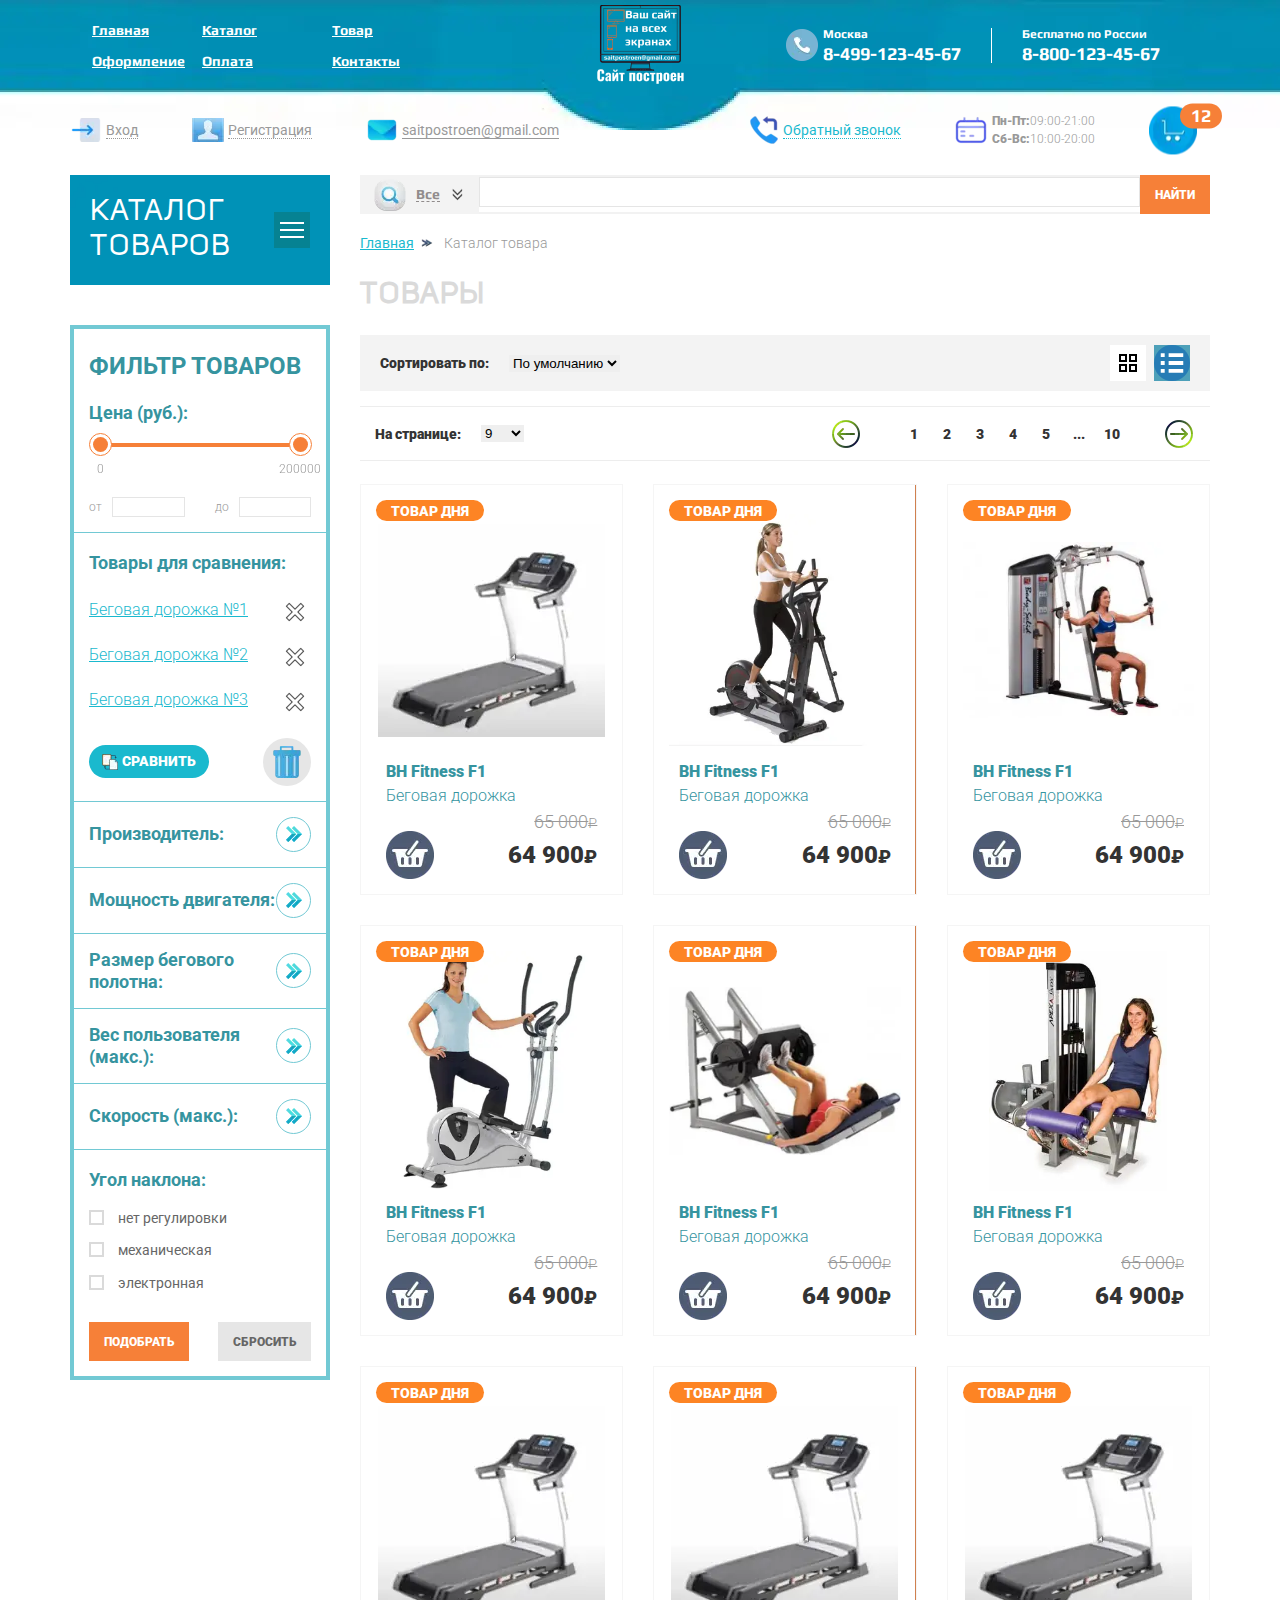
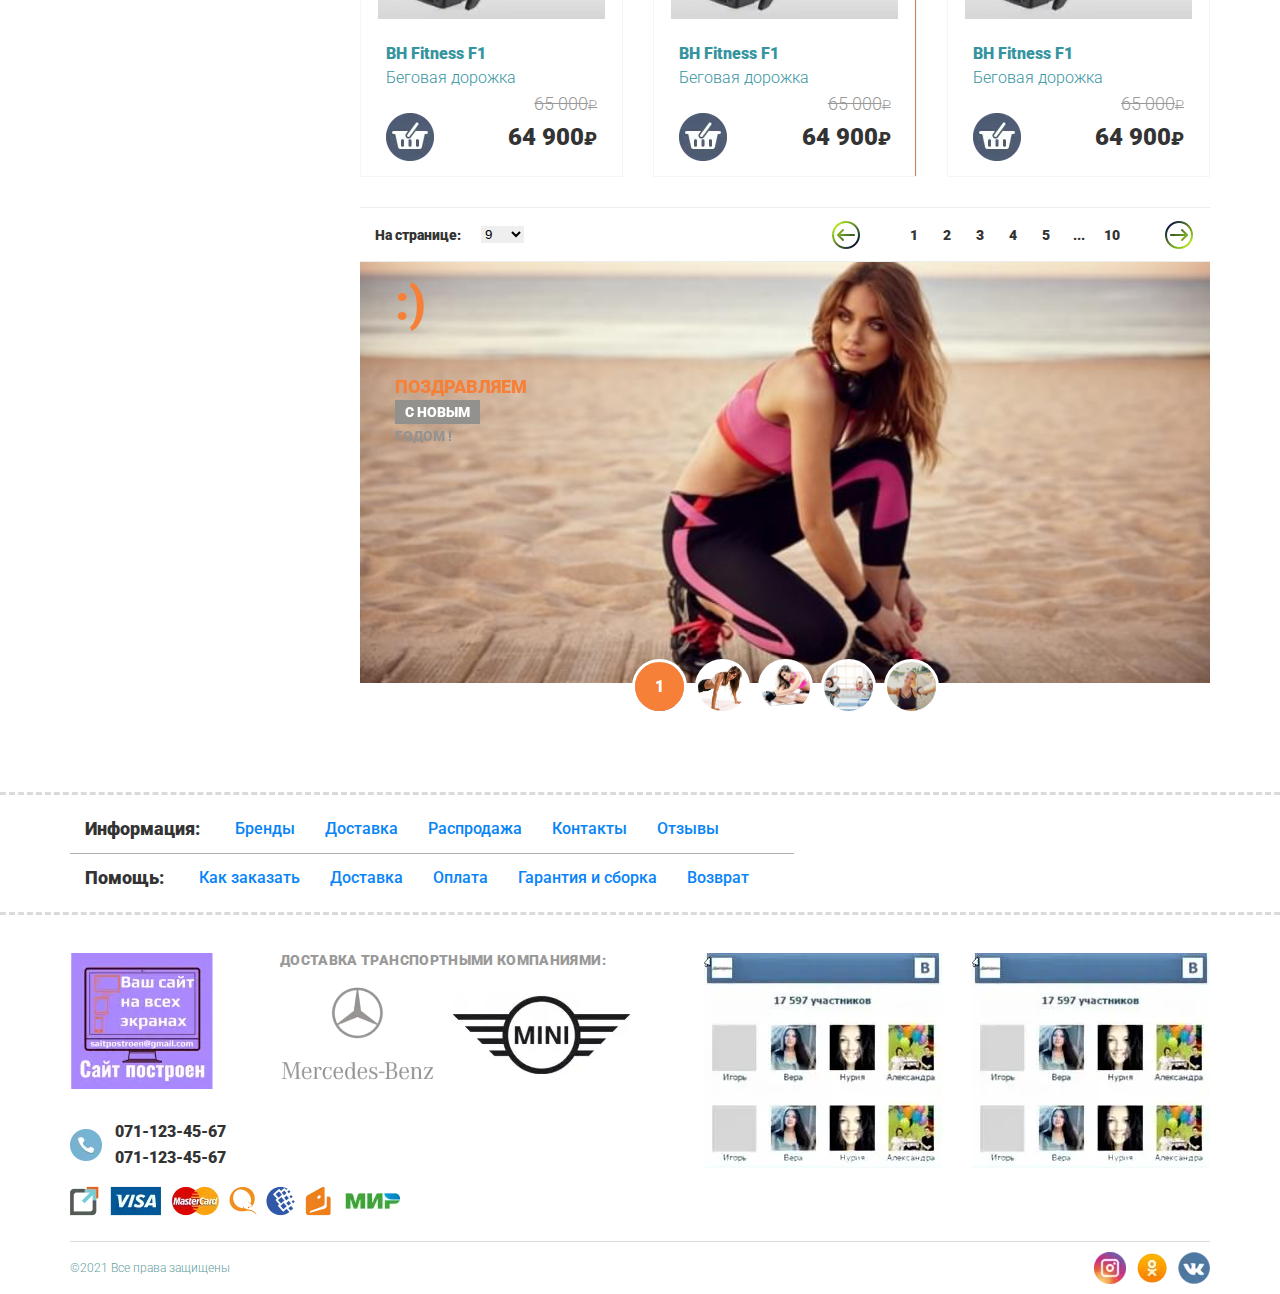
==== commit 8fd5a781: "Добавлены ссылки на страницы" ====
--- a/catalog.html
+++ b/catalog.html
@@ -1,1622 +1,1623 @@
-<!DOCTYPE html>
-<html lang="ru">
-
-<head>
-	<meta charset="UTF-8">
-	<meta http-equiv="X-UA-Compatible" content="IE=edge">
-	<meta name="viewport" content="width=device-width, initial-scale=1.0">
-	<link rel="stylesheet" href="https://unpkg.com/swiper/swiper-bundle.min.css" />
-	<link rel="preconnect" href="https://fonts.googleapis.com">
-	<link rel="preconnect" href="https://fonts.gstatic.com" crossorigin>
-	<link
-		href="https://fonts.googleapis.com/css2?family=Roboto:wght@300;400;500;700;900&display=swap&subset=cyrillic-ext"
-		rel="stylesheet">
-	<link rel="stylesheet" href="css/style.min.css">
-
-	<title>ShopLogo-каталог</title>
-</head>
-
-<body>
-	<div class="wrapper">
-		<header class="header">
-
-			<!-- Оболочка шапки (верх) -->
-			<div class="header__top top-header">
-				<!-- ограниивающий контейнер (flex) -->
-				<div class="top-header__content container">
-					<!-- контейнер для 1-ой колонки меню -->
-					<div class="top-header__column">
-
-						<div class="top-header__menu menu">
-							<!-- иконка меню-бургер -->
-							<div class="menu__icon icon-menu">
-								<span></span>
-								<span></span>
-								<span></span>
-							</div>
-							<nav class="menu__body">
-								<!-- контейнер для элементов меню слева-верх (grid) -->
-								<ul class="menu__list">
-									<li>
-										<a href="#" class="menu__link">Бренды</a>
-									</li>
-									<li>
-										<a href="#" class="menu__link">Распродажа</a>
-									</li>
-									<li>
-										<a href="#" class="menu__link">Доставка и Cборка</a>
-									</li>
-								</ul>
-								<ul class="menu__list">
-									<li>
-										<a href="#" class="menu__link">Гарантия</a>
-									</li>
-									<li>
-										<a href="#" class="menu__link">Оплата</a>
-									</li>
-									<li>
-										<a href="#" class="menu__link">Контакты</a>
-									</li>
-								</ul>
-							</nav>
-						</div>
-
-					</div>
-					<!-- контейнер для 2-ой колонки меню c логотипом -->
-					<div class="top-header__column top-header__column--logo">
-
-						<a href="#" class="top-header__logo">
-							<picture>
-								<source srcset="img/sait_postroen.webp" type="image/webp"><img src="img/sait_postroen.png"
-									alt="logo">
-							</picture>
-						</a>
-
-					</div>
-					<!-- контейнер для 3-ой колонки меню с контактами -->
-					<div class="top-header__column">
-
-						<!-- контейнер для элементов меню с контактами (flex) -->
-						<div data-da=".menu__body, 425, 2" class="top-header__contacts contacts-header">
-
-							<div class="contacts-header__column">
-								<div class="contacts-header__item contacts-header__item--icon">
-									<div class="contacts-header__label">Москва</div>
-									<a href="tel:84991234567" class="contacts-header__phone">8-499-123-45-67</a>
-								</div>
-							</div>
-							<div class="contacts-header__column">
-								<div class="contacts-header__item">
-									<div class="contacts-header__label">Бесплатно по России</div>
-									<a href="tel:88001234567" class="contacts-header__phone">8-800-123-45-67</a>
-								</div>
-							</div>
-
-						</div>
-
-					</div>
-				</div>
-			</div>
-			<!-- Оболочка шапки (низ) -->
-			<div class="header__bottom bottom-header">
-				<!-- контейнер для элементов нижнего меню (flex) -->
-				<div class="bottom-header__content container">
-					<div class="bottom-header__column">
-						<!-- контейнер для элементов меню-действия (flex) -->
-						<ul data-da=".menu__body, 425, 3" class="bottom-header__actions actions-header">
-							<li>
-								<a href="#" class="actions-header__item actions-header__item--login"><span>Вход</span></a>
-							</li>
-							<li>
-								<a href="#" class="actions-header__item actions-header__item--reg"><span>Регистрация</span></a>
-							</li>
-							<li>
-								<a href="mailto:saitpostroen@gmail.com"
-									class="actions-header__item actions-header__item--email"><span>saitpostroen@gmail.com</span></a>
-							</li>
-						</ul>
-					</div>
-
-					<div class="bottom-header__column">
-						<!-- контейнер для блока с информацией (flex) -->
-						<div class="bottom-header__info info-header">
-
-							<div class="info-header__column">
-								<a href="#" class="info-header__callback"><span>Обратный звонок</span></a>
-							</div>
-							<div data-da=".menu__body, 425, 4" class="info-header__column">
-								<div class="info-header__schedule">
-									<p><span>Пн-Пт:</span>09:00-21:00</p>
-									<p><span>Сб-Вс:</span>10:00-20:00</p>
-								</div>
-							</div>
-							<div class="info-header__column">
-								<a href="#" class="info-header__cart">
-									<span>12</span>
-								</a>
-							</div>
-
-						</div>
-					</div>
-				</div>
-			</div>
-
-		</header>
-		<!-- flex-контейнер -->
-		<main class="page">
-			<div class="page__container container">
-				<!-- Боковая колонка (flex-контейнер)-->
-				<aside class="page__side">
-					<nav class="page__menu menu-page">
-
-						<!-- Оболочка для заголовка меню страницы (flex) -->
-						<div class="menu-page__header">
-							<div class="menu-page__title">Каталог товаров</div>
-							<div class="menu-page__burger">
-								<div class="menu-page__lines">
-									<span></span>
-									<span></span>
-									<span></span>
-								</div>
-							</div>
-						</div>
-						<div class="menu-page__body">
-							<ul class="menu-page__list">
-								<li class="menu-page__parent">
-									<a href="#" class="menu-page__link">Беговые
-										дорожки</a>
-									<div class="menu-page__submenu submenu-page">
-										<div class="submenu-page__item">
-											<ul class="submenu-page__menu">
-												<li><a href="#" class="submenu-page__link">Всепогодный</a></li>
-												<li><a href="#" class="submenu-page__link">Для помещений</a></li>
-												<li><a href="#" class="submenu-page__link">Профессиональный</a></li>
-												<li><a href="#" class="submenu-page__link">Любительский</a></li>
-											</ul>
-											<div class="submenu-page__product">
-												<div class="item-product">
-													<div class="item-product__labels">
-														<!-- flex-элемент -->
-														<div class="item-product__label">Товар дня</div>
-													</div>
-													<!-- flex- -->
-													<a href="#" class="item-product__image">
-														<picture>
-															<source srcset="img/products/01.webp" type="image/webp"><img
-																src="img/products/01.jpg" alt="image">
-														</picture>
-													</a>
-													<div class="item-product__body">
-														<a href="#" class="item-product__title">Беговые дорожки</a>
-														<!-- flex-контейнер -->
-														<div class="item-product__footer">
-															<div class="item-product__old-price rub">65 000</div>
-															<a href="#" class="item-product__add"></a>
-															<div class="item-product__price rub">64 900</div>
-														</div>
-													</div>
-												</div>
-											</div>
-										</div>
-									</div>
-								</li>
-								<li class="menu-page__parent">
-									<a href="#" class="menu-page__link">Эллиптические
-										тренажёры</a>
-									<div class="menu-page__submenu submenu-page">
-										<div class="submenu-page__item">
-											<ul class="submenu-page__menu">
-												<li><a href="#" class="submenu-page__link">Всепогодный</a></li>
-												<li><a href="#" class="submenu-page__link">Для помещений</a></li>
-												<li><a href="#" class="submenu-page__link">Профессиональный</a></li>
-												<li><a href="#" class="submenu-page__link">Любительский</a></li>
-											</ul>
-											<div class="submenu-page__product">
-												<div class="item-product">
-													<div class="item-product__labels">
-														<!-- flex-элемент -->
-														<div class="item-product__label">Товар дня</div>
-													</div>
-													<!-- flex- -->
-													<a href="#" class="item-product__image">
-														<picture>
-															<source srcset="img/products/01.webp" type="image/webp"><img
-																src="img/products/01.jpg" alt="image">
-														</picture>
-													</a>
-													<div class="item-product__body">
-														<a href="#" class="item-product__title">Эллиптические тренажёры</a>
-														<!-- flex-контейнер -->
-														<div class="item-product__footer">
-															<div class="item-product__old-price rub">65 000</div>
-															<a href="#" class="item-product__add"></a>
-															<div class="item-product__price rub">64 900</div>
-														</div>
-													</div>
-												</div>
-											</div>
-										</div>
-									</div>
-								</li>
-								<li><a href="#" class="menu-page__link">Велотренажёры</a></li>
-								<li><a href="#" class="menu-page__link">Гребные тренажёры</a></li>
-								<li><a href="#" class="menu-page__link">Виюромассажёры</a></li>
-								<li class="menu-page__parent">
-									<a href="#" class="menu-page__link">Тенисные
-										столы</a>
-									<div class="menu-page__submenu submenu-page">
-										<div class="submenu-page__item">
-											<ul class="submenu-page__menu">
-												<li><a href="#" class="submenu-page__link">Всепогодный</a></li>
-												<li><a href="#" class="submenu-page__link">Для помещений</a></li>
-												<li><a href="#" class="submenu-page__link">Профессиональный</a></li>
-												<li><a href="#" class="submenu-page__link">Любительский</a></li>
-											</ul>
-											<div class="submenu-page__product">
-												<div class="item-product">
-													<div class="item-product__labels">
-														<!-- flex-элемент -->
-														<div class="item-product__label">Товар дня</div>
-													</div>
-													<!-- flex- -->
-													<a href="#" class="item-product__image">
-														<picture>
-															<source srcset="img/products/01.webp" type="image/webp"><img
-																src="img/products/01.jpg" alt="image">
-														</picture>
-													</a>
-													<div class="item-product__body">
-														<a href="#" class="item-product__title">Домашний тенисный стол</a>
-														<!-- flex-контейнер -->
-														<div class="item-product__footer">
-															<div class="item-product__old-price rub">65 000</div>
-															<a href="#" class="item-product__add"></a>
-															<div class="item-product__price rub">64 900</div>
-														</div>
-													</div>
-												</div>
-											</div>
-										</div>
-									</div>
-								</li>
-								<li><a href="#" class="menu-page__link">Баскетбол</a></li>
-								<li class="menu-page__parent">
-									<a href="#" class="menu-page__link">Массажные
-										кресла</a>
-									<div class="menu-page__submenu submenu-page">
-										<div class="submenu-page__item">
-											<ul class="submenu-page__menu">
-												<li><a href="#" class="submenu-page__link">Всепогодный</a></li>
-												<li><a href="#" class="submenu-page__link">Для помещений</a></li>
-												<li><a href="#" class="submenu-page__link">Профессиональный</a></li>
-												<li><a href="#" class="submenu-page__link">Любительский</a></li>
-											</ul>
-											<div class="submenu-page__product">
-												<div class="item-product">
-													<div class="item-product__labels">
-														<!-- flex-элемент -->
-														<div class="item-product__label">Товар дня</div>
-													</div>
-													<!-- flex- -->
-													<a href="#" class="item-product__image">
-														<picture>
-															<source srcset="img/products/01.webp" type="image/webp"><img
-																src="img/products/01.jpg" alt="image">
-														</picture>
-													</a>
-													<div class="item-product__body">
-														<a href="#" class="item-product__title">Массажные кресла</a>
-														<!-- flex-контейнер -->
-														<div class="item-product__footer">
-															<div class="item-product__old-price rub">65 000</div>
-															<a href="#" class="item-product__add"></a>
-															<div class="item-product__price rub">64 900</div>
-														</div>
-													</div>
-												</div>
-											</div>
-										</div>
-									</div>
-								</li>
-								<li class="menu-page__parent">
-									<a data-item="4" href="#" class="menu-page__link">Массажные
-										столы</a>
-									<div class="menu-page__submenu submenu-page">
-										<div class="submenu-page__item">
-											<ul class="submenu-page__menu">
-												<li><a href="#" class="submenu-page__link">Всепогодный</a></li>
-												<li><a href="#" class="submenu-page__link">Для помещений</a></li>
-												<li><a href="#" class="submenu-page__link">Профессиональный</a></li>
-												<li><a href="#" class="submenu-page__link">Любительский</a></li>
-											</ul>
-											<div class="submenu-page__product">
-												<div class="item-product">
-													<div class="item-product__labels">
-														<!-- flex-элемент -->
-														<div class="item-product__label">Товар дня</div>
-													</div>
-													<!-- flex- -->
-													<a href="#" class="item-product__image">
-														<picture>
-															<source srcset="img/products/01.webp" type="image/webp"><img
-																src="img/products/01.jpg" alt="image">
-														</picture>
-													</a>
-													<div class="item-product__body">
-														<a href="#" class="item-product__title">Массажные столы</a>
-														<!-- flex-контейнер -->
-														<div class="item-product__footer">
-															<div class="item-product__old-price rub">65 000</div>
-															<a href="#" class="item-product__add"></a>
-															<div class="item-product__price rub">64 900</div>
-														</div>
-													</div>
-												</div>
-											</div>
-										</div>
-									</div>
-								</li>
-								<li><a href="#" class="menu-page__link">Силовые тренажёры</a></li>
-								<li><a href="#" class="menu-page__link">Батуты</a></li>
-								<li><a href="#" class="menu-page__link">Детские городки</a></li>
-								<li><a href="#" class="menu-page__link">Дачная мебель</a></li>
-								<li><a href="#" class="menu-page__link">Уличные спортивные комплексы</a></li>
-								<li><a href="#" class="menu-page__link">Аксессуары</a></li>
-							</ul>
-						</div>
-
-					</nav>
-					<div class="filter">
-						<div class="filter__title">Фильтр товаров</div>
-						<div class="filter__content">
-							<!-- ОБщая оболочка спойлера (добавили атрибут data-spoilers) -->
-							<div data-spoilers class="filter__body spoilers">
-								<div class="filter__section section-filter">
-									<div class="section-filter__title">Цена (руб.):</div>
-									<div class="section-filter__body">
-										<div class="price-filter">
-											<div class="price-filter__slider"></div>
-											<div class="price-filter__values values-price-filter">
-												<div class="values-price-filter__column">
-													<div class="values-price-filter__label">от</div>
-													<div class="values-price-filter__input">
-														<input id="price-start" autocomplete="off" type="text" name="form[]"
-															class="input">
-													</div>
-												</div>
-												<div class="values-price-filter__column">
-													<div class="values-price-filter__label">до</div>
-													<div class="values-price-filter__input">
-														<input id="price-end" autocomplete="off" type="text" name="form[]"
-															class="input">
-													</div>
-												</div>
-											</div>
-										</div>
-									</div>
-								</div>
-								<div class="filter__section section-filter">
-									<div class="section-filter__title">Товары для сравнения:</div>
-									<div class="section-filter__body">
-										<div class="compare-filter">
-											<div class="compare-filter__items">
-												<div class="compare-filter__item">
-													<a href="#" class="compare-filter__link">Беговая дорожка №1</a>
-													<a href="#" class="compare-filter__remove"></a>
-												</div>
-												<div class="compare-filter__item">
-													<a href="#" class="compare-filter__link">Беговая дорожка №2</a>
-													<a href="#" class="compare-filter__remove"></a>
-												</div>
-												<div class="compare-filter__item">
-													<a href="#" class="compare-filter__link">Беговая дорожка №3</a>
-													<a href="#" class="compare-filter__remove"></a>
-												</div>
-											</div>
-											<div class="compare-filter__footer">
-												<a href="#" class="compare-filter__button"><span>Сравнить</span></a>
-												<a href="#" class="compare-filter__clean"></a>
-											</div>
-										</div>
-									</div>
-								</div>
-								<div class="filter__section section-filter">
-									<!-- Cпойлер (блок меню сворачивается при щелчке на заголовок-кнопку(добавили ей tabindex="-1" и атрибут data-spoiler)) -->
-									<div tabindex="-1" data-spoiler class="section-filter__title spoiler">Производитель:</div>
-									<div class="section-filter__body">
-										<label class="section-filter__checkbox checkbox">
-											<input data-error="Ошибка" class="checkbox__input" type="checkbox" value="1"
-												name="form[]">
-											<span class="checkbox__text"><span>Clear-fit</span></span>
-										</label>
-										<label class="section-filter__checkbox checkbox">
-											<input data-error="Ошибка" class="checkbox__input" type="checkbox" value="1"
-												name="form[]">
-											<span class="checkbox__text"><span>Diadora</span></span>
-										</label>
-										<label class="section-filter__checkbox checkbox">
-											<input data-error="Ошибка" class="checkbox__input" type="checkbox" value="1"
-												name="form[]">
-											<span class="checkbox__text"><span>Hasttings</span></span>
-										</label>
-										<label class="section-filter__checkbox checkbox">
-											<input data-error="Ошибка" class="checkbox__input" type="checkbox" value="1"
-												name="form[]">
-											<span class="checkbox__text"><span>Carbon-fitness</span></span>
-										</label>
-										<label class="section-filter__checkbox checkbox">
-											<input data-error="Ошибка" class="checkbox__input" type="checkbox" value="1"
-												name="form[]">
-											<span class="checkbox__text"><span>Nordic Track</span></span>
-										</label>
-									</div>
-								</div>
-								<div class="filter__section section-filter">
-									<!-- Cпойлер (блок меню сворачивается при щелчке на заголовок-кнопку(добавили ей tabindex="-1" и атрибут data-spoiler)) -->
-									<div tabindex="-1" data-spoiler class="section-filter__title spoiler">Мощность двигателя:
-									</div>
-									<div class="section-filter__body">
-										<label class="section-filter__checkbox checkbox">
-											<input data-error="Ошибка" class="checkbox__input" type="checkbox" value="1"
-												name="form[]">
-											<span class="checkbox__text"><span>18</span></span>
-										</label>
-										<label class="section-filter__checkbox checkbox">
-											<input data-error="Ошибка" class="checkbox__input" type="checkbox" value="1"
-												name="form[]">
-											<span class="checkbox__text"><span>16</span></span>
-										</label>
-										<label class="section-filter__checkbox checkbox">
-											<input data-error="Ошибка" class="checkbox__input" type="checkbox" value="1"
-												name="form[]">
-											<span class="checkbox__text"><span>14</span></span>
-										</label>
-										<label class="section-filter__checkbox checkbox">
-											<input data-error="Ошибка" class="checkbox__input" type="checkbox" value="1"
-												name="form[]">
-											<span class="checkbox__text"><span>12</span></span>
-										</label>
-										<label class="section-filter__checkbox checkbox">
-											<input data-error="Ошибка" class="checkbox__input" type="checkbox" value="1"
-												name="form[]">
-											<span class="checkbox__text"><span>10</span></span>
-										</label>
-									</div>
-								</div>
-								<div class="filter__section section-filter">
-									<!-- Cпойлер (блок меню сворачивается при щелчке на заголовок-кнопку(добавили ей tabindex="-1" и атрибут data-spoiler)) -->
-									<div tabindex="-1" data-spoiler class="section-filter__title spoiler">Размер бегового
-										полотна:
-									</div>
-									<div class="section-filter__body">
-										<label class="section-filter__checkbox checkbox">
-											<input data-error="Ошибка" class="checkbox__input" type="checkbox" value="1"
-												name="form[]">
-											<span class="checkbox__text"><span>50</span></span>
-										</label>
-										<label class="section-filter__checkbox checkbox">
-											<input data-error="Ошибка" class="checkbox__input" type="checkbox" value="1"
-												name="form[]">
-											<span class="checkbox__text"><span>40</span></span>
-										</label>
-										<label class="section-filter__checkbox checkbox">
-											<input data-error="Ошибка" class="checkbox__input" type="checkbox" value="1"
-												name="form[]">
-											<span class="checkbox__text"><span>30</span></span>
-										</label>
-										<label class="section-filter__checkbox checkbox">
-											<input data-error="Ошибка" class="checkbox__input" type="checkbox" value="1"
-												name="form[]">
-											<span class="checkbox__text"><span>20</span></span>
-										</label>
-										<label class="section-filter__checkbox checkbox">
-											<input data-error="Ошибка" class="checkbox__input" type="checkbox" value="1"
-												name="form[]">
-											<span class="checkbox__text"><span>10</span></span>
-										</label>
-									</div>
-								</div>
-								<div class="filter__section section-filter">
-									<!-- Cпойлер (блок меню сворачивается при щелчке на заголовок-кнопку(добавили ей tabindex="-1" и атрибут data-spoiler)) -->
-									<div tabindex="-1" data-spoiler class="section-filter__title spoiler">Вес пользователя
-										(макс.):
-									</div>
-									<div class="section-filter__body">
-										<label class="section-filter__checkbox checkbox">
-											<input data-error="Ошибка" class="checkbox__input" type="checkbox" value="1"
-												name="form[]">
-											<span class="checkbox__text"><span>150</span></span>
-										</label>
-										<label class="section-filter__checkbox checkbox">
-											<input data-error="Ошибка" class="checkbox__input" type="checkbox" value="1"
-												name="form[]">
-											<span class="checkbox__text"><span>140</span></span>
-										</label>
-										<label class="section-filter__checkbox checkbox">
-											<input data-error="Ошибка" class="checkbox__input" type="checkbox" value="1"
-												name="form[]">
-											<span class="checkbox__text"><span>130</span></span>
-										</label>
-										<label class="section-filter__checkbox checkbox">
-											<input data-error="Ошибка" class="checkbox__input" type="checkbox" value="1"
-												name="form[]">
-											<span class="checkbox__text"><span>120</span></span>
-										</label>
-										<label class="section-filter__checkbox checkbox">
-											<input data-error="Ошибка" class="checkbox__input" type="checkbox" value="1"
-												name="form[]">
-											<span class="checkbox__text"><span>110</span></span>
-										</label>
-									</div>
-								</div>
-								<div class="filter__section section-filter">
-									<!-- Cпойлер (блок меню сворачивается при щелчке на заголовок-кнопку(добавили ей tabindex="-1" и атрибут data-spoiler)) -->
-									<div tabindex="-1" data-spoiler class="section-filter__title spoiler">Скорость (макс.):
-									</div>
-									<div class="section-filter__body">
-										<label class="section-filter__checkbox checkbox">
-											<input data-error="Ошибка" class="checkbox__input" type="checkbox" value="1"
-												name="form[]">
-											<span class="checkbox__text"><span>30</span></span>
-										</label>
-										<label class="section-filter__checkbox checkbox">
-											<input data-error="Ошибка" class="checkbox__input" type="checkbox" value="1"
-												name="form[]">
-											<span class="checkbox__text"><span>25</span></span>
-										</label>
-										<label class="section-filter__checkbox checkbox">
-											<input data-error="Ошибка" class="checkbox__input" type="checkbox" value="1"
-												name="form[]">
-											<span class="checkbox__text"><span>20</span></span>
-										</label>
-										<label class="section-filter__checkbox checkbox">
-											<input data-error="Ошибка" class="checkbox__input" type="checkbox" value="1"
-												name="form[]">
-											<span class="checkbox__text"><span>15</span></span>
-										</label>
-										<label class="section-filter__checkbox checkbox">
-											<input data-error="Ошибка" class="checkbox__input" type="checkbox" value="1"
-												name="form[]">
-											<span class="checkbox__text"><span>10</span></span>
-										</label>
-									</div>
-								</div>
-								<div class="filter__section section-filter">
-									<div class="section-filter__title ">Угол наклона:</div>
-									<div class="section-filter__body">
-										<label class="section-filter__checkbox checkbox">
-											<input data-error="Ошибка" class="checkbox__input" type="checkbox" value="1"
-												name="form[]">
-											<span class="checkbox__text"><span>нет регулировки</span></span>
-										</label>
-										<label class="section-filter__checkbox checkbox">
-											<input data-error="Ошибка" class="checkbox__input" type="checkbox" value="1"
-												name="form[]">
-											<span class="checkbox__text"><span>механическая</span></span>
-										</label>
-										<label class="section-filter__checkbox checkbox">
-											<input data-error="Ошибка" class="checkbox__input" type="checkbox" value="1"
-												name="form[]">
-											<span class="checkbox__text"><span>электронная</span></span>
-										</label>
-									</div>
-								</div>
-							</div>
-							<div class="filter__footer">
-								<button type="submit" class="filter__btn btn">Подобрать</button>
-								<button type="reset" class="filter__btn btn btn--grey">Сбросить</button>
-							</div>
-						</div>
-					</div>
-				</aside>
-				<!-- flex-контейнер -->
-				<div class="page__content">
-					<!-- Форма поиска (flex-контейнер) -->
-					<form action="#" class="page__search search-page">
-						<div class="search-page__select">
-							<div class="search-page__title">
-								<span>Все</span><span data-text="всего:" class="search-page__quantity"></span>
-							</div>
-							<!-- Выезжающее меню поиска по категориям (flex-контейнер)-->
-							<div class="search-page__categories categories-search">
-								<!-- flex -->
-								<div class="categories-search__row">
-									<div class="categories-search__column">
-										<ul class="categories-search__list">
-											<li>
-												<label class="categories-search__checkbox checkbox">
-													<input data-error="Ошибка" class="checkbox__input" type="checkbox" value="1"
-														name="form[]">
-													<span class="checkbox__text"><span>Беговые дорожки</span></span>
-												</label>
-											</li>
-											<li>
-												<label class="categories-search__checkbox checkbox">
-													<input data-error="Ошибка" class="checkbox__input" type="checkbox" value="1"
-														name="form[]">
-													<span class="checkbox__text"><span>Эллиптические тренажёры</span></span>
-												</label>
-											</li>
-											<li>
-												<label class="categories-search__checkbox checkbox">
-													<input data-error="Ошибка" class="checkbox__input" type="checkbox" value="1"
-														name="form[]">
-													<span class="checkbox__text"><span>Велотренажёры</span></span>
-												</label>
-											</li>
-											<li>
-												<label class="categories-search__checkbox checkbox">
-													<input data-error="Ошибка" class="checkbox__input" type="checkbox" value="1"
-														name="form[]">
-													<span class="checkbox__text"><span>Гребные тренажёры</span></span>
-												</label>
-											</li>
-											<li>
-												<label class="categories-search__checkbox checkbox">
-													<input data-error="Ошибка" class="checkbox__input" type="checkbox" value="1"
-														name="form[]">
-													<span class="checkbox__text"><span>Вибромассажёры</span></span>
-												</label>
-											</li>
-										</ul>
-									</div>
-									<div class="categories-search__column">
-										<ul class="categories-search__list">
-											<li>
-												<label class="categories-search__checkbox checkbox">
-													<input data-error="Ошибка" class="checkbox__input" type="checkbox" value="1"
-														name="form[]">
-													<span class="checkbox__text"><span>Тенисные столы</span></span>
-												</label>
-											</li>
-											<li>
-												<label class="categories-search__checkbox checkbox">
-													<input data-error="Ошибка" class="checkbox__input" type="checkbox" value="1"
-														name="form[]">
-													<span class="checkbox__text"><span>Баскетбол</span></span>
-												</label>
-											</li>
-											<li>
-												<label class="categories-search__checkbox checkbox">
-													<input data-error="Ошибка" class="checkbox__input" type="checkbox" value="1"
-														name="form[]">
-													<span class="checkbox__text"><span>Массажные кресла</span></span>
-												</label>
-											</li>
-											<li>
-												<label class="categories-search__checkbox checkbox">
-													<input data-error="Ошибка" class="checkbox__input" type="checkbox" value="1"
-														name="form[]">
-													<span class="checkbox__text"><span>Массажные столы</span></span>
-												</label>
-											</li>
-											<li>
-												<label class="categories-search__checkbox checkbox">
-													<input data-error="Ошибка" class="checkbox__input" type="checkbox" value="1"
-														name="form[]">
-													<span class="checkbox__text"><span>Силовые тренажёры</span></span>
-												</label>
-											</li>
-										</ul>
-									</div>
-									<div class="categories-search__column">
-										<ul class="categories-search__list">
-											<li>
-												<label class="categories-search__checkbox checkbox">
-													<input data-error="Ошибка" class="checkbox__input" type="checkbox" value="1"
-														name="form[]">
-													<span class="checkbox__text"><span>Батуты</span></span>
-												</label>
-											</li>
-											<li>
-												<label class="categories-search__checkbox checkbox">
-													<input data-error="Ошибка" class="checkbox__input" type="checkbox" value="1"
-														name="form[]">
-													<span class="checkbox__text"><span>Детские городки</span></span>
-												</label>
-											</li>
-											<li>
-												<label class="categories-search__checkbox checkbox">
-													<input data-error="Ошибка" class="checkbox__input" type="checkbox" value="1"
-														name="form[]">
-													<span class="checkbox__text"><span>Дачная мебель</span></span>
-												</label>
-											</li>
-											<li>
-												<label class="categories-search__checkbox checkbox">
-													<input data-error="Ошибка" class="checkbox__input" type="checkbox" value="1"
-														name="form[]">
-													<span class="checkbox__text"><span>Уличные спортивные комплексы</span></span>
-												</label>
-											</li>
-											<li>
-												<label class="categories-search__checkbox checkbox">
-													<input data-error="Ошибка" class="checkbox__input" type="checkbox" value="1"
-														name="form[]">
-													<span class="checkbox__text"><span>Аксессуары</span></span>
-												</label>
-											</li>
-										</ul>
-
-									</div>
-								</div>
-							</div>
-						</div>
-						<div class="search-page__input">
-							<input autocomplete="off" type="text" name="form[]" data-error="Ошибка" data-value="">
-						</div>
-						<button type="submit" class="search-page__btn btn">Найти</button>
-					</form>
-					<!-- Хлебные крошки (4-2:18:25)-->
-					<nav class="breadcrumbs">
-						<ul class="breadcrumbs__list">
-							<li><a href="" class="breadcrumbs__link">Главная</a></li>
-							<li><span class="breadcrumbs__item">Каталог товара</span></li>
-						</ul>
-					</nav>
-					<!-- Каталог (4-2:23:17) -->
-					<div class="catalog">
-						<h1 class="catalog__title">Товары</h1>
-						<!-- Действия -->
-						<div class="catalog__actions actions-catalog">
-							<!-- сортировка -->
-							<div class="actions-catalog__order order-catalog">
-								<div class="order-catalog__lebel">Сортировать по:</div>
-								<!-- форма выбора (выпадающий список): -->
-								<div class="order-catalog__select">
-									<select name="form[]" class="form">
-										<option value="1" selected="selected">По умолчанию</option>
-										<option value="2">По цене</option>
-										<option value="3">По названию</option>
-									</select>
-								</div>
-							</div>
-							<!-- выбор вида отображения -->
-							<div class="actions-catalog__view view-catalog">
-								<div class="view-catalog__item view-catalog__item--grid"></div>
-								<div class="view-catalog__item view-catalog__item--list"></div>
-							</div>
-						</div>
-						<!-- Навигация (4-2:37:07) -->
-						<div class="catalog__navi navi-catalog navi-catalog--top">
-							<div class="navi-catalog__show show-catalog">
-								<div class="show-catalog__label">На странице:</div>
-								<div class="show-catalog__select">
-									<!-- форма выбора (выпадающий список): -->
-									<select name="form[]" class="show">
-										<option value="1" selected="selected">9</option>
-										<option value="2">18</option>
-										<option value="3">32</option>
-										<option value="4">100</option>
-									</select>
-								</div>
-							</div>
-							<div class="navi-catalog__pages">
-								<!-- Пагинация (по страницам) -->
-								<div class="pagging">
-									<a href="#" class="pagging__arrow"></a>
-									<ul class="pagging__list">
-										<li>
-											<a href="#" class="pagging__item _active">1</a>
-										</li>
-										<li>
-											<a href="#" class="pagging__item">2</a>
-										</li>
-										<li>
-											<a href="#" class="pagging__item">3</a>
-										</li>
-										<li>
-											<a href="#" class="pagging__item">4</a>
-										</li>
-										<li>
-											<a href="#" class="pagging__item">5</a>
-										</li>
-										<li>
-											<a href="#" class="pagging__item">...</a>
-										</li>
-										<li>
-											<a href="#" class="pagging__item">10</a>
-										</li>
-									</ul>
-									<a href="#" class="pagging__arrow"></a>
-								</div>
-							</div>
-						</div>
-						<!-- Товары (4-2:47:23) -->
-						<div class="catalog__products items-products">
-							<div class="items-products__column">
-								<!-- Скопировали блок из карточки товара меню-категорий -->
-								<div class="item-product">
-									<div class="item-product__labels">
-										<!-- flex-элемент -->
-										<div class="item-product__label">Товар дня</div>
-									</div>
-									<a href="#" class="item-product__image">
-										<picture>
-											<source srcset="img/products/02.webp" type="image/webp"><img src="img/products/02.jpg"
-												alt="image">
-										</picture>
-									</a>
-									<div class="item-product__body">
-										<a href="#" class="item-product__title">
-											<span>BH Fitness F1 </span>Беговая
-											дорожка
-										</a>
-										<!-- flex-контейнер -->
-										<div class="item-product__footer">
-											<div class="item-product__old-price rub">65 000</div>
-											<a href="#" class="item-product__add"></a>
-											<div class="item-product__price rub">64 900</div>
-										</div>
-									</div>
-									<!-- Оболочка, которая будет появляться при наведении на карточку товара: -->
-									<div class="item-product__hover hover-item-product">
-										<a href="#" class="hover-item-product__title">
-											<span>BH Fitness F1 </span>Беговая
-											дорожка
-										</a>
-										<div class="hover-item-product__options options-item-product">
-											<div class="options-item-product__item">
-												<div class="options-item-product__label">Тип беговой дорожки:</div>
-												<div class="options-item-product__value">Электрическая</div>
-											</div>
-											<div class="options-item-product__item">
-												<div class="options-item-product__label">Скорость движения (км/ч):</div>
-												<div class="options-item-product__value">22</div>
-											</div>
-											<div class="options-item-product__item">
-												<div class="options-item-product__label">Складывание:</div>
-												<div class="options-item-product__value">Есть</div>
-											</div>
-											<a href="#" class="hover-item-product__compare"><span>Сравнить</span></a>
-										</div>
-										<!-- <div class="hover-item-product__body">
-										</div> -->
-										<!-- <a href="#" class="hover-item-product__cart"></a> -->
-										<div class="hover-item-product__footer">
-											<a href="#" class="hover-item-product__cart hover-item-product__cart--catalog"></a>
-											<!-- <div class="hover-item-product__old-price rub">65 000</div> -->
-											<!-- <div class="hover-item-product__stock">в наличии</div> -->
-											<div class="hover-item-product__price rub">65 000</div>
-										</div>
-									</div>
-								</div>
-							</div>
-							<div class="items-products__column">
-								<!-- Скопировали блок из карточки товара меню-категорий -->
-								<div class="item-product">
-									<div class="item-product__labels">
-										<!-- flex-элемент -->
-										<div class="item-product__label">Товар дня</div>
-									</div>
-									<a href="#" class="item-product__image">
-										<picture>
-											<source srcset="img/products/03.webp" type="image/webp"><img src="img/products/03.jpg"
-												alt="image">
-										</picture>
-									</a>
-									<div class="item-product__body">
-										<a href="#" class="item-product__title">
-											<span>BH Fitness F1 </span>Беговая
-											дорожка
-										</a>
-										<!-- flex-контейнер -->
-										<div class="item-product__footer">
-											<div class="item-product__old-price rub">65 000</div>
-											<a href="#" class="item-product__add"></a>
-											<div class="item-product__price rub">64 900</div>
-										</div>
-									</div>
-									<!-- Оболочка, которая будет появляться при наведении на карточку товара: -->
-									<div class="item-product__hover hover-item-product">
-										<a href="#" class="hover-item-product__title">
-											<span>BH Fitness F1 </span>Беговая
-											дорожка
-										</a>
-										<div class="hover-item-product__options options-item-product">
-											<div class="options-item-product__item">
-												<div class="options-item-product__label">Тип беговой дорожки:</div>
-												<div class="options-item-product__value">Электрическая</div>
-											</div>
-											<div class="options-item-product__item">
-												<div class="options-item-product__label">Скорость движения (км/ч):</div>
-												<div class="options-item-product__value">22</div>
-											</div>
-											<div class="options-item-product__item">
-												<div class="options-item-product__label">Складывание:</div>
-												<div class="options-item-product__value">Есть</div>
-											</div>
-										</div>
-										<a href="#" class="hover-item-product__cart"></a>
-										<div class="hover-item-product__footer">
-											<div class="hover-item-product__old-price rub">65 000</div>
-											<div class="hover-item-product__stock">в наличии</div>
-											<div class="hover-item-product__price rub">65 000</div>
-										</div>
-									</div>
-								</div>
-							</div>
-							<div class="items-products__column">
-								<!-- Скопировали блок из карточки товара меню-категорий -->
-								<div class="item-product">
-									<div class="item-product__labels">
-										<!-- flex-элемент -->
-										<div class="item-product__label">Товар дня</div>
-									</div>
-									<a href="#" class="item-product__image">
-										<picture>
-											<source srcset="img/products/04.webp" type="image/webp"><img src="img/products/04.jpg"
-												alt="image">
-										</picture>
-									</a>
-									<div class="item-product__body">
-										<a href="#" class="item-product__title">
-											<span>BH Fitness F1 </span>Беговая
-											дорожка
-										</a>
-										<!-- flex-контейнер -->
-										<div class="item-product__footer">
-											<div class="item-product__old-price rub">65 000</div>
-											<a href="#" class="item-product__add"></a>
-											<div class="item-product__price rub">64 900</div>
-										</div>
-									</div>
-									<!-- Оболочка, которая будет появляться при наведении на карточку товара: -->
-									<div class="item-product__hover hover-item-product">
-										<a href="#" class="hover-item-product__title">
-											<span>BH Fitness F1 </span>Беговая
-											дорожка
-										</a>
-										<div class="hover-item-product__options options-item-product">
-											<div class="options-item-product__item">
-												<div class="options-item-product__label">Тип беговой дорожки:</div>
-												<div class="options-item-product__value">Электрическая</div>
-											</div>
-											<div class="options-item-product__item">
-												<div class="options-item-product__label">Скорость движения (км/ч):</div>
-												<div class="options-item-product__value">22</div>
-											</div>
-											<div class="options-item-product__item">
-												<div class="options-item-product__label">Складывание:</div>
-												<div class="options-item-product__value">Есть</div>
-											</div>
-										</div>
-										<a href="#" class="hover-item-product__cart"></a>
-										<div class="hover-item-product__footer">
-											<div class="hover-item-product__old-price rub">65 000</div>
-											<div class="hover-item-product__stock">в наличии</div>
-											<div class="hover-item-product__price rub">65 000</div>
-										</div>
-									</div>
-								</div>
-							</div>
-							<div class="items-products__column">
-								<!-- Скопировали блок из карточки товара меню-категорий -->
-								<div class="item-product">
-									<div class="item-product__labels">
-										<!-- flex-элемент -->
-										<div class="item-product__label">Товар дня</div>
-									</div>
-									<a href="#" class="item-product__image">
-										<picture>
-											<source srcset="img/products/05.webp" type="image/webp"><img src="img/products/05.jpg"
-												alt="image">
-										</picture>
-									</a>
-									<div class="item-product__body">
-										<a href="#" class="item-product__title">
-											<span>BH Fitness F1 </span>Беговая
-											дорожка
-										</a>
-										<!-- flex-контейнер -->
-										<div class="item-product__footer">
-											<div class="item-product__old-price rub">65 000</div>
-											<a href="#" class="item-product__add"></a>
-											<div class="item-product__price rub">64 900</div>
-										</div>
-									</div>
-									<!-- Оболочка, которая будет появляться при наведении на карточку товара: -->
-									<div class="item-product__hover hover-item-product">
-										<a href="#" class="hover-item-product__title">
-											<span>BH Fitness F1 </span>Беговая
-											дорожка
-										</a>
-										<div class="hover-item-product__options options-item-product">
-											<div class="options-item-product__item">
-												<div class="options-item-product__label">Тип беговой дорожки:</div>
-												<div class="options-item-product__value">Электрическая</div>
-											</div>
-											<div class="options-item-product__item">
-												<div class="options-item-product__label">Скорость движения (км/ч):</div>
-												<div class="options-item-product__value">22</div>
-											</div>
-											<div class="options-item-product__item">
-												<div class="options-item-product__label">Складывание:</div>
-												<div class="options-item-product__value">Есть</div>
-											</div>
-										</div>
-										<a href="#" class="hover-item-product__cart"></a>
-										<div class="hover-item-product__footer">
-											<div class="hover-item-product__old-price rub">65 000</div>
-											<div class="hover-item-product__stock">в наличии</div>
-											<div class="hover-item-product__price rub">65 000</div>
-										</div>
-									</div>
-								</div>
-							</div>
-							<div class="items-products__column">
-								<!-- Скопировали блок из карточки товара меню-категорий -->
-								<div class="item-product">
-									<div class="item-product__labels">
-										<!-- flex-элемент -->
-										<div class="item-product__label">Товар дня</div>
-									</div>
-									<a href="#" class="item-product__image">
-										<picture>
-											<source srcset="img/products/06.webp" type="image/webp"><img src="img/products/06.jpg"
-												alt="image">
-										</picture>
-									</a>
-									<div class="item-product__body">
-										<a href="#" class="item-product__title">
-											<span>BH Fitness F1 </span>Беговая
-											дорожка
-										</a>
-										<!-- flex-контейнер -->
-										<div class="item-product__footer">
-											<div class="item-product__old-price rub">65 000</div>
-											<a href="#" class="item-product__add"></a>
-											<div class="item-product__price rub">64 900</div>
-										</div>
-									</div>
-									<!-- Оболочка, которая будет появляться при наведении на карточку товара: -->
-									<div class="item-product__hover hover-item-product">
-										<a href="#" class="hover-item-product__title">
-											<span>BH Fitness F1 </span>Беговая
-											дорожка
-										</a>
-										<div class="hover-item-product__options options-item-product">
-											<div class="options-item-product__item">
-												<div class="options-item-product__label">Тип беговой дорожки:</div>
-												<div class="options-item-product__value">Электрическая</div>
-											</div>
-											<div class="options-item-product__item">
-												<div class="options-item-product__label">Скорость движения (км/ч):</div>
-												<div class="options-item-product__value">22</div>
-											</div>
-											<div class="options-item-product__item">
-												<div class="options-item-product__label">Складывание:</div>
-												<div class="options-item-product__value">Есть</div>
-											</div>
-										</div>
-										<a href="#" class="hover-item-product__cart"></a>
-										<div class="hover-item-product__footer">
-											<div class="hover-item-product__old-price rub">65 000</div>
-											<div class="hover-item-product__stock">в наличии</div>
-											<div class="hover-item-product__price rub">65 000</div>
-										</div>
-									</div>
-								</div>
-							</div>
-							<div class="items-products__column">
-								<!-- Скопировали блок из карточки товара меню-категорий -->
-								<div class="item-product">
-									<div class="item-product__labels">
-										<!-- flex-элемент -->
-										<div class="item-product__label">Товар дня</div>
-									</div>
-									<a href="#" class="item-product__image">
-										<picture>
-											<source srcset="img/products/07.webp" type="image/webp"><img src="img/products/07.jpg"
-												alt="image">
-										</picture>
-									</a>
-									<div class="item-product__body">
-										<a href="#" class="item-product__title">
-											<span>BH Fitness F1 </span>Беговая
-											дорожка
-										</a>
-										<!-- flex-контейнер -->
-										<div class="item-product__footer">
-											<div class="item-product__old-price rub">65 000</div>
-											<a href="#" class="item-product__add"></a>
-											<div class="item-product__price rub">64 900</div>
-										</div>
-									</div>
-									<!-- Оболочка, которая будет появляться при наведении на карточку товара: -->
-									<div class="item-product__hover hover-item-product">
-										<a href="#" class="hover-item-product__title">
-											<span>BH Fitness F1 </span>Беговая
-											дорожка
-										</a>
-										<div class="hover-item-product__options options-item-product">
-											<div class="options-item-product__item">
-												<div class="options-item-product__label">Тип беговой дорожки:</div>
-												<div class="options-item-product__value">Электрическая</div>
-											</div>
-											<div class="options-item-product__item">
-												<div class="options-item-product__label">Скорость движения (км/ч):</div>
-												<div class="options-item-product__value">22</div>
-											</div>
-											<div class="options-item-product__item">
-												<div class="options-item-product__label">Складывание:</div>
-												<div class="options-item-product__value">Есть</div>
-											</div>
-										</div>
-										<a href="#" class="hover-item-product__cart"></a>
-										<div class="hover-item-product__footer">
-											<div class="hover-item-product__old-price rub">65 000</div>
-											<div class="hover-item-product__stock">в наличии</div>
-											<div class="hover-item-product__price rub">65 000</div>
-										</div>
-									</div>
-								</div>
-							</div>
-							<div class="items-products__column">
-								<!-- Скопировали блок из карточки товара меню-категорий -->
-								<div class="item-product">
-									<div class="item-product__labels">
-										<!-- flex-элемент -->
-										<div class="item-product__label">Товар дня</div>
-									</div>
-									<a href="#" class="item-product__image">
-										<picture>
-											<source srcset="img/products/02.webp" type="image/webp"><img src="img/products/02.jpg"
-												alt="image">
-										</picture>
-									</a>
-									<div class="item-product__body">
-										<a href="#" class="item-product__title">
-											<span>BH Fitness F1 </span>Беговая
-											дорожка
-										</a>
-										<!-- flex-контейнер -->
-										<div class="item-product__footer">
-											<div class="item-product__old-price rub">65 000</div>
-											<a href="#" class="item-product__add"></a>
-											<div class="item-product__price rub">64 900</div>
-										</div>
-									</div>
-									<!-- Оболочка, которая будет появляться при наведении на карточку товара: -->
-									<div class="item-product__hover hover-item-product">
-										<a href="#" class="hover-item-product__title">
-											<span>BH Fitness F1 </span>Беговая
-											дорожка
-										</a>
-										<div class="hover-item-product__options options-item-product">
-											<div class="options-item-product__item">
-												<div class="options-item-product__label">Тип беговой дорожки:</div>
-												<div class="options-item-product__value">Электрическая</div>
-											</div>
-											<div class="options-item-product__item">
-												<div class="options-item-product__label">Скорость движения (км/ч):</div>
-												<div class="options-item-product__value">22</div>
-											</div>
-											<div class="options-item-product__item">
-												<div class="options-item-product__label">Складывание:</div>
-												<div class="options-item-product__value">Есть</div>
-											</div>
-											<a href="#" class="hover-item-product__compare"><span>Сравнить</span></a>
-										</div>
-										<!-- <div class="hover-item-product__body">
-										</div> -->
-										<!-- <a href="#" class="hover-item-product__cart"></a> -->
-										<div class="hover-item-product__footer">
-											<a href="#" class="hover-item-product__cart hover-item-product__cart--catalog"></a>
-											<!-- <div class="hover-item-product__old-price rub">65 000</div> -->
-											<!-- <div class="hover-item-product__stock">в наличии</div> -->
-											<div class="hover-item-product__price rub">65 000</div>
-										</div>
-									</div>
-								</div>
-							</div>
-							<div class="items-products__column">
-								<!-- Скопировали блок из карточки товара меню-категорий -->
-								<div class="item-product">
-									<div class="item-product__labels">
-										<!-- flex-элемент -->
-										<div class="item-product__label">Товар дня</div>
-									</div>
-									<a href="#" class="item-product__image">
-										<picture>
-											<source srcset="img/products/02.webp" type="image/webp"><img src="img/products/02.jpg"
-												alt="image">
-										</picture>
-									</a>
-									<div class="item-product__body">
-										<a href="#" class="item-product__title">
-											<span>BH Fitness F1 </span>Беговая
-											дорожка
-										</a>
-										<!-- flex-контейнер -->
-										<div class="item-product__footer">
-											<div class="item-product__old-price rub">65 000</div>
-											<a href="#" class="item-product__add"></a>
-											<div class="item-product__price rub">64 900</div>
-										</div>
-									</div>
-									<!-- Оболочка, которая будет появляться при наведении на карточку товара: -->
-									<div class="item-product__hover hover-item-product">
-										<a href="#" class="hover-item-product__title">
-											<span>BH Fitness F1 </span>Беговая
-											дорожка
-										</a>
-										<div class="hover-item-product__options options-item-product">
-											<div class="options-item-product__item">
-												<div class="options-item-product__label">Тип беговой дорожки:</div>
-												<div class="options-item-product__value">Электрическая</div>
-											</div>
-											<div class="options-item-product__item">
-												<div class="options-item-product__label">Скорость движения (км/ч):</div>
-												<div class="options-item-product__value">22</div>
-											</div>
-											<div class="options-item-product__item">
-												<div class="options-item-product__label">Складывание:</div>
-												<div class="options-item-product__value">Есть</div>
-											</div>
-											<a href="#" class="hover-item-product__compare"><span>Сравнить</span></a>
-										</div>
-										<!-- <div class="hover-item-product__body">
-										</div> -->
-										<!-- <a href="#" class="hover-item-product__cart"></a> -->
-										<div class="hover-item-product__footer">
-											<a href="#" class="hover-item-product__cart hover-item-product__cart--catalog"></a>
-											<!-- <div class="hover-item-product__old-price rub">65 000</div> -->
-											<!-- <div class="hover-item-product__stock">в наличии</div> -->
-											<div class="hover-item-product__price rub">65 000</div>
-										</div>
-									</div>
-								</div>
-							</div>
-							<div class="items-products__column">
-								<!-- Скопировали блок из карточки товара меню-категорий -->
-								<div class="item-product">
-									<div class="item-product__labels">
-										<!-- flex-элемент -->
-										<div class="item-product__label">Товар дня</div>
-									</div>
-									<a href="#" class="item-product__image">
-										<picture>
-											<source srcset="img/products/02.webp" type="image/webp"><img src="img/products/02.jpg"
-												alt="image">
-										</picture>
-									</a>
-									<div class="item-product__body">
-										<a href="#" class="item-product__title">
-											<span>BH Fitness F1 </span>Беговая
-											дорожка
-										</a>
-										<!-- flex-контейнер -->
-										<div class="item-product__footer">
-											<div class="item-product__old-price rub">65 000</div>
-											<a href="#" class="item-product__add"></a>
-											<div class="item-product__price rub">64 900</div>
-										</div>
-									</div>
-									<!-- Оболочка, которая будет появляться при наведении на карточку товара: -->
-									<div class="item-product__hover hover-item-product">
-										<a href="#" class="hover-item-product__title">
-											<span>BH Fitness F1 </span>Беговая
-											дорожка
-										</a>
-										<div class="hover-item-product__options options-item-product">
-											<div class="options-item-product__item">
-												<div class="options-item-product__label">Тип беговой дорожки:</div>
-												<div class="options-item-product__value">Электрическая</div>
-											</div>
-											<div class="options-item-product__item">
-												<div class="options-item-product__label">Скорость движения (км/ч):</div>
-												<div class="options-item-product__value">22</div>
-											</div>
-											<div class="options-item-product__item">
-												<div class="options-item-product__label">Складывание:</div>
-												<div class="options-item-product__value">Есть</div>
-											</div>
-											<a href="#" class="hover-item-product__compare"><span>Сравнить</span></a>
-										</div>
-										<!-- <div class="hover-item-product__body">
-										</div> -->
-										<!-- <a href="#" class="hover-item-product__cart"></a> -->
-										<div class="hover-item-product__footer">
-											<a href="#" class="hover-item-product__cart hover-item-product__cart--catalog"></a>
-											<!-- <div class="hover-item-product__old-price rub">65 000</div> -->
-											<!-- <div class="hover-item-product__stock">в наличии</div> -->
-											<div class="hover-item-product__price rub">65 000</div>
-										</div>
-									</div>
-								</div>
-							</div>
-						</div>
-						<div class="catalog__navi navi-catalog">
-							<div class="navi-catalog__show show-catalog">
-								<div class="show-catalog__label">На странице:</div>
-								<div class="show-catalog__select">
-									<!-- форма выбора (выпадающий список): -->
-									<select name="form[]" class="show">
-										<option value="1" selected="selected">9</option>
-										<option value="2">18</option>
-										<option value="3">32</option>
-										<option value="4">100</option>
-									</select>
-								</div>
-							</div>
-							<div class="navi-catalog__pages">
-								<!-- Пагинация (по страницам) -->
-								<div class="pagging">
-									<a href="#" class="pagging__arrow"></a>
-									<ul class="pagging__list">
-										<li>
-											<a href="#" class="pagging__item _active">1</a>
-										</li>
-										<li>
-											<a href="#" class="pagging__item">2</a>
-										</li>
-										<li>
-											<a href="#" class="pagging__item">3</a>
-										</li>
-										<li>
-											<a href="#" class="pagging__item">4</a>
-										</li>
-										<li>
-											<a href="#" class="pagging__item">5</a>
-										</li>
-										<li>
-											<a href="#" class="pagging__item">...</a>
-										</li>
-										<li>
-											<a href="#" class="pagging__item">10</a>
-										</li>
-									</ul>
-									<a href="#" class="pagging__arrow"></a>
-								</div>
-							</div>
-						</div>
-					</div>
-
-					<!-- Слайдер главной(контакты) страницы -->
-					<div class="page__slider mainslider">
-						<div class="mainslider__body swiper">
-							<div class="mainslider__slide">
-								<div class="mainslider__content content-mainslider">
-									<div class="content-mainslider__title"><span>:)</span></div>
-									<div class="content-mainslider__text text-mainslider">
-										<p><span class="text-mainslider__text-1">Поздравляем</span></p>
-										<p><span class="text-mainslider__text-2">с новым</span></p>
-										<p><span class="text-mainslider__text-3">годом !</span></p>
-									</div>
-									<div class="content-mainslider__footer">
-										<div class="content-mainslider__price">
-										</div>
-										<!-- <a href="#" class="content-mainslider__button">
-											<span></span>
-										</a> -->
-									</div>
-								</div>
-								<div class="mainslider__image ibg">
-									<picture>
-										<source srcset="img/mainslider/06.webp" type="image/webp"><img src="img/mainslider/06.jpg"
-											alt="main slider">
-									</picture>
-								</div>
-							</div>
-							<div class="mainslider__slide">
-								<div class="mainslider__content content-mainslider">
-									<div class="content-mainslider__title"><span>:)</span></div>
-									<div class="content-mainslider__text text-mainslider">
-										<p><span class="text-mainslider__text-1">Поздравляем</span></p>
-										<p><span class="text-mainslider__text-2">с новым</span></p>
-										<p><span class="text-mainslider__text-3">годом !</span></p>
-									</div>
-									<div class="content-mainslider__footer">
-										<div class="content-mainslider__price">
-										</div>
-										<!-- <a href="#" class="content-mainslider__button">
-											<span></span>
-										</a> -->
-									</div>
-								</div>
-								<div class="mainslider__image ibg">
-									<picture>
-										<source srcset="img/mainslider/07.webp" type="image/webp"><img src="img/mainslider/07.jpg"
-											alt="main slider">
-									</picture>
-								</div>
-							</div>
-							<div class="mainslider__slide">
-								<div class="mainslider__content content-mainslider">
-									<div class="content-mainslider__title"><span>:)</span></div>
-									<div class="content-mainslider__text text-mainslider">
-										<p><span class="text-mainslider__text-1">Поздравляем</span></p>
-										<p><span class="text-mainslider__text-2">с новым</span></p>
-										<p><span class="text-mainslider__text-3">годом !</span></p>
-									</div>
-									<div class="content-mainslider__footer">
-										<div class="content-mainslider__price">
-										</div>
-										<!-- <a href="#" class="content-mainslider__button">
-											<span></span>
-										</a> -->
-									</div>
-								</div>
-								<div class="mainslider__image ibg">
-									<picture>
-										<source srcset="img/mainslider/08.webp" type="image/webp"><img src="img/mainslider/08.jpg"
-											alt="main slider">
-									</picture>
-								</div>
-							</div>
-							<div class="mainslider__slide">
-								<div class="mainslider__content content-mainslider">
-									<div class="content-mainslider__title"><span>:)</span></div>
-									<div class="content-mainslider__text text-mainslider">
-										<p><span class="text-mainslider__text-1">Поздравляем</span></p>
-										<p><span class="text-mainslider__text-2">с новым</span></p>
-										<p><span class="text-mainslider__text-3">годом !</span></p>
-									</div>
-									<div class="content-mainslider__footer">
-										<div class="content-mainslider__price">
-										</div>
-										<!-- <a href="#" class="content-mainslider__button">
-											<span></span>
-										</a> -->
-									</div>
-								</div>
-								<div class="mainslider__image ibg">
-									<picture>
-										<source srcset="img/mainslider/09.webp" type="image/webp"><img src="img/mainslider/09.jpg"
-											alt="main slider">
-									</picture>
-								</div>
-							</div>
-							<div class="mainslider__slide">
-								<div class="mainslider__content content-mainslider">
-									<div class="content-mainslider__title"><span>:)</span></div>
-									<div class="content-mainslider__text text-mainslider">
-										<p><span class="text-mainslider__text-1">Поздравляем</span></p>
-										<p><span class="text-mainslider__text-2">с новым</span></p>
-										<p><span class="text-mainslider__text-3">годом !</span></p>
-									</div>
-									<div class="content-mainslider__footer">
-										<div class="content-mainslider__price">
-										</div>
-										<!-- <a href="#" class="content-mainslider__button">
-											<span></span>
-										</a> -->
-									</div>
-								</div>
-								<div class="mainslider__image ibg">
-									<picture>
-										<source srcset="img/mainslider/10.webp" type="image/webp"><img src="img/mainslider/10.jpg"
-											alt="main slider">
-									</picture>
-								</div>
-							</div>
-						</div>
-						<div class="mainslider__dotts">
-						</div>
-					</div>
-				</div>
-			</div>
-			<div class="page__info-menu info-menu">
-				<div class="info-menu__container container">
-					<div class="info-menu__body">
-						<div class="info-menu__line">
-							<div class="info-menu__label">Информация:</div>
-							<ul class="info-menu__list">
-								<li><a href="#" class="info-menu__link">Бренды</a></li>
-								<li><a href="#" class="info-menu__link">Доставка</a></li>
-								<li><a href="#" class="info-menu__link">Распродажа</a></li>
-								<li><a href="#" class="info-menu__link">Контакты</a></li>
-								<li><a href="#" class="info-menu__link">Отзывы</a></li>
-							</ul>
-						</div>
-						<div class="info-menu__line">
-							<div class="info-menu__label">Помощь:</div>
-							<ul class="info-menu__list">
-								<li><a href="#" class="info-menu__link">Как заказать</a></li>
-								<li><a href="#" class="info-menu__link">Доставка</a></li>
-								<li><a href="#" class="info-menu__link">Оплата</a></li>
-								<li><a href="#" class="info-menu__link">Гарантия и сборка</a></li>
-								<li><a href="#" class="info-menu__link">Возврат</a></li>
-							</ul>
-						</div>
-					</div>
-				</div>
-			</div>
-
-		</main>
-		<footer class="footer">
-			<div class="footer__container container">
-				<div class="footer__body">
-					<div class="footer__column">
-						<div class="footer__block block-footer">
-							<div class="block-footer__column">
-								<a href="#" class="logo-footer">
-									<picture>
-										<source srcset="img/logo_footer.webp" type="image/webp"><img src="img/logo_footer.png"
-											alt="logo-footer">
-									</picture>
-								</a>
-								<div class="block-footer__phones">
-									<p><a href="tel:0711234567" class="block-footer__phone">071-123-45-67</a></p>
-									<p><a href="tel:0711234567" class="block-footer__phone">071-123-45-67</a></p>
-								</div>
-							</div>
-							<div class="block-footer__column">
-								<div class="block-footer__delivery delivery-footer">
-									<div class="delivery-footer__title">Доставка транспортными компаниями:</div>
-									<div class="delivery-footer__items">
-										<div class="delivery-footer__item">
-											<picture>
-												<source srcset="img/delivery/mers.webp" type="image/webp"><img
-													src="img/delivery/mers.png" alt="image">
-											</picture>
-										</div>
-										<div class="delivery-footer__item">
-											<picture>
-												<source srcset="img/delivery/mini.webp" type="image/webp"><img
-													src="img/delivery/mini.png" alt="image">
-											</picture>
-										</div>
-									</div>
-								</div>
-							</div>
-						</div>
-						<div class="footer__payments">
-							<picture>
-								<source srcset="img/icons/payment.webp" type="image/webp"><img src="img/icons/payment.png"
-									alt="icons">
-							</picture>
-						</div>
-
-					</div>
-					<div class="footer__column">
-						<div class="footer__widgets widgets-footer">
-							<div class="widgets-footer__column">
-								<picture>
-									<source srcset="img/vk.webp" type="image/webp"><img src="img/vk.jpg" alt="">
-								</picture>
-							</div>
-							<div class="widgets-footer__column">
-								<picture>
-									<source srcset="img/vk.webp" type="image/webp"><img src="img/vk.jpg" alt="">
-								</picture>
-							</div>
-						</div>
-					</div>
-				</div>
-				<div class="footer__bottom">
-					<div class="footer__copy">©2021 Все права защищены</div>
-					<div class="footer__social social-footer">
-						<a href="#" class="social-footer__item">
-							<picture>
-								<source srcset="img/icons/social/insta-logo.webp" type="image/webp"><img
-									src="img/icons/social/insta-logo.png" alt="icon">
-							</picture>
-						</a>
-						<a href="#" class="social-footer__item">
-							<picture>
-								<source srcset="img/icons/social/ok_icon.webp" type="image/webp"><img
-									src="img/icons/social/ok_icon.png" alt="icon">
-							</picture>
-						</a>
-						<a href="#" class="social-footer__item">
-							<picture>
-								<source srcset="img/icons/social/vk_icon.webp" type="image/webp"><img
-									src="img/icons/social/vk_icon.png" alt="icon">
-							</picture>
-						</a>
-					</div>
-				</div>
-
-			</div>
-		</footer>
-	</div>
-
-
-	<script src="https://unpkg.com/swiper/swiper-bundle.min.js"></script>
-	<script src="js/script.min.js"></script>
-	<!-- <script src="js/app.min.js"></script> -->
-</body>
-
+<!DOCTYPE html>
+<html lang="ru">
+
+<head>
+	<meta charset="UTF-8">
+	<meta http-equiv="X-UA-Compatible" content="IE=edge">
+	<meta name="viewport" content="width=device-width, initial-scale=1.0">
+	<link rel="stylesheet" href="https://unpkg.com/swiper/swiper-bundle.min.css" />
+	<link rel="preconnect" href="https://fonts.googleapis.com">
+	<link rel="preconnect" href="https://fonts.gstatic.com" crossorigin>
+	<link
+		href="https://fonts.googleapis.com/css2?family=Roboto:wght@300;400;500;700;900&display=swap&subset=cyrillic-ext"
+		rel="stylesheet">
+	<link rel="stylesheet" href="css/style.min.css">
+
+	<title>ShopLogo-каталог</title>
+</head>
+
+<body>
+	<div class="wrapper">
+		<header class="header">
+
+			<!-- Оболочка шапки (верх) -->
+			<div class="header__top top-header">
+				<!-- ограниивающий контейнер (flex) -->
+				<div class="top-header__content container">
+					<!-- контейнер для 1-ой колонки меню -->
+					<div class="top-header__column">
+
+						<div class="top-header__menu menu">
+							<!-- иконка меню-бургер -->
+							<div class="menu__icon icon-menu">
+								<span></span>
+								<span></span>
+								<span></span>
+							</div>
+							<nav class="menu__body">
+								<!-- контейнер для элементов меню слева-верх (grid) -->
+								<ul class="menu__list">
+									<li>
+										<a href="https://sereja-s.github.io/sait_postroen/" class="menu__link">Главная</a>
+									</li>
+									<li>
+										<a href="https://sereja-s.github.io/sait_postroen/catalog" class="menu__link">Каталог</a>
+									</li>
+									<li>
+										<a href="https://sereja-s.github.io/sait_postroen/product" class="menu__link">Товар</a>
+									</li>
+								</ul>
+								<ul class="menu__list">
+									<li>
+										<a href="https://sereja-s.github.io/sait_postroen/checkout#delivery"
+											class="menu__link">Оформление</a>
+									</li>
+									<li>
+										<a href="#" class="menu__link">Оплата</a>
+									</li>
+									<li>
+										<a href="#" class="menu__link">Контакты</a>
+									</li>
+								</ul>
+							</nav>
+						</div>
+
+					</div>
+					<!-- контейнер для 2-ой колонки меню c логотипом -->
+					<div class="top-header__column top-header__column--logo">
+
+						<a href="#" class="top-header__logo">
+							<picture>
+								<source srcset="img/sait_postroen.webp" type="image/webp"><img src="img/sait_postroen.png"
+									alt="logo">
+							</picture>
+						</a>
+
+					</div>
+					<!-- контейнер для 3-ой колонки меню с контактами -->
+					<div class="top-header__column">
+
+						<!-- контейнер для элементов меню с контактами (flex) -->
+						<div data-da=".menu__body, 425, 2" class="top-header__contacts contacts-header">
+
+							<div class="contacts-header__column">
+								<div class="contacts-header__item contacts-header__item--icon">
+									<div class="contacts-header__label">Москва</div>
+									<a href="tel:84991234567" class="contacts-header__phone">8-499-123-45-67</a>
+								</div>
+							</div>
+							<div class="contacts-header__column">
+								<div class="contacts-header__item">
+									<div class="contacts-header__label">Бесплатно по России</div>
+									<a href="tel:88001234567" class="contacts-header__phone">8-800-123-45-67</a>
+								</div>
+							</div>
+
+						</div>
+
+					</div>
+				</div>
+			</div>
+			<!-- Оболочка шапки (низ) -->
+			<div class="header__bottom bottom-header">
+				<!-- контейнер для элементов нижнего меню (flex) -->
+				<div class="bottom-header__content container">
+					<div class="bottom-header__column">
+						<!-- контейнер для элементов меню-действия (flex) -->
+						<ul data-da=".menu__body, 425, 3" class="bottom-header__actions actions-header">
+							<li>
+								<a href="#" class="actions-header__item actions-header__item--login"><span>Вход</span></a>
+							</li>
+							<li>
+								<a href="#" class="actions-header__item actions-header__item--reg"><span>Регистрация</span></a>
+							</li>
+							<li>
+								<a href="mailto:saitpostroen@gmail.com"
+									class="actions-header__item actions-header__item--email"><span>saitpostroen@gmail.com</span></a>
+							</li>
+						</ul>
+					</div>
+
+					<div class="bottom-header__column">
+						<!-- контейнер для блока с информацией (flex) -->
+						<div class="bottom-header__info info-header">
+
+							<div class="info-header__column">
+								<a href="#" class="info-header__callback"><span>Обратный звонок</span></a>
+							</div>
+							<div data-da=".menu__body, 425, 4" class="info-header__column">
+								<div class="info-header__schedule">
+									<p><span>Пн-Пт:</span>09:00-21:00</p>
+									<p><span>Сб-Вс:</span>10:00-20:00</p>
+								</div>
+							</div>
+							<div class="info-header__column">
+								<a href="#" class="info-header__cart">
+									<span>12</span>
+								</a>
+							</div>
+
+						</div>
+					</div>
+				</div>
+			</div>
+
+		</header>
+		<!-- flex-контейнер -->
+		<main class="page">
+			<div class="page__container container">
+				<!-- Боковая колонка (flex-контейнер)-->
+				<aside class="page__side">
+					<nav class="page__menu menu-page">
+
+						<!-- Оболочка для заголовка меню страницы (flex) -->
+						<div class="menu-page__header">
+							<div class="menu-page__title">Каталог товаров</div>
+							<div class="menu-page__burger">
+								<div class="menu-page__lines">
+									<span></span>
+									<span></span>
+									<span></span>
+								</div>
+							</div>
+						</div>
+						<div class="menu-page__body">
+							<ul class="menu-page__list">
+								<li class="menu-page__parent">
+									<a href="#" class="menu-page__link">Беговые
+										дорожки</a>
+									<div class="menu-page__submenu submenu-page">
+										<div class="submenu-page__item">
+											<ul class="submenu-page__menu">
+												<li><a href="#" class="submenu-page__link">Всепогодный</a></li>
+												<li><a href="#" class="submenu-page__link">Для помещений</a></li>
+												<li><a href="#" class="submenu-page__link">Профессиональный</a></li>
+												<li><a href="#" class="submenu-page__link">Любительский</a></li>
+											</ul>
+											<div class="submenu-page__product">
+												<div class="item-product">
+													<div class="item-product__labels">
+														<!-- flex-элемент -->
+														<div class="item-product__label">Товар дня</div>
+													</div>
+													<!-- flex- -->
+													<a href="#" class="item-product__image">
+														<picture>
+															<source srcset="img/products/01.webp" type="image/webp"><img
+																src="img/products/01.jpg" alt="image">
+														</picture>
+													</a>
+													<div class="item-product__body">
+														<a href="#" class="item-product__title">Беговые дорожки</a>
+														<!-- flex-контейнер -->
+														<div class="item-product__footer">
+															<div class="item-product__old-price rub">65 000</div>
+															<a href="#" class="item-product__add"></a>
+															<div class="item-product__price rub">64 900</div>
+														</div>
+													</div>
+												</div>
+											</div>
+										</div>
+									</div>
+								</li>
+								<li class="menu-page__parent">
+									<a href="#" class="menu-page__link">Эллиптические
+										тренажёры</a>
+									<div class="menu-page__submenu submenu-page">
+										<div class="submenu-page__item">
+											<ul class="submenu-page__menu">
+												<li><a href="#" class="submenu-page__link">Всепогодный</a></li>
+												<li><a href="#" class="submenu-page__link">Для помещений</a></li>
+												<li><a href="#" class="submenu-page__link">Профессиональный</a></li>
+												<li><a href="#" class="submenu-page__link">Любительский</a></li>
+											</ul>
+											<div class="submenu-page__product">
+												<div class="item-product">
+													<div class="item-product__labels">
+														<!-- flex-элемент -->
+														<div class="item-product__label">Товар дня</div>
+													</div>
+													<!-- flex- -->
+													<a href="#" class="item-product__image">
+														<picture>
+															<source srcset="img/products/01.webp" type="image/webp"><img
+																src="img/products/01.jpg" alt="image">
+														</picture>
+													</a>
+													<div class="item-product__body">
+														<a href="#" class="item-product__title">Эллиптические тренажёры</a>
+														<!-- flex-контейнер -->
+														<div class="item-product__footer">
+															<div class="item-product__old-price rub">65 000</div>
+															<a href="#" class="item-product__add"></a>
+															<div class="item-product__price rub">64 900</div>
+														</div>
+													</div>
+												</div>
+											</div>
+										</div>
+									</div>
+								</li>
+								<li><a href="#" class="menu-page__link">Велотренажёры</a></li>
+								<li><a href="#" class="menu-page__link">Гребные тренажёры</a></li>
+								<li><a href="#" class="menu-page__link">Виюромассажёры</a></li>
+								<li class="menu-page__parent">
+									<a href="#" class="menu-page__link">Тенисные
+										столы</a>
+									<div class="menu-page__submenu submenu-page">
+										<div class="submenu-page__item">
+											<ul class="submenu-page__menu">
+												<li><a href="#" class="submenu-page__link">Всепогодный</a></li>
+												<li><a href="#" class="submenu-page__link">Для помещений</a></li>
+												<li><a href="#" class="submenu-page__link">Профессиональный</a></li>
+												<li><a href="#" class="submenu-page__link">Любительский</a></li>
+											</ul>
+											<div class="submenu-page__product">
+												<div class="item-product">
+													<div class="item-product__labels">
+														<!-- flex-элемент -->
+														<div class="item-product__label">Товар дня</div>
+													</div>
+													<!-- flex- -->
+													<a href="#" class="item-product__image">
+														<picture>
+															<source srcset="img/products/01.webp" type="image/webp"><img
+																src="img/products/01.jpg" alt="image">
+														</picture>
+													</a>
+													<div class="item-product__body">
+														<a href="#" class="item-product__title">Домашний тенисный стол</a>
+														<!-- flex-контейнер -->
+														<div class="item-product__footer">
+															<div class="item-product__old-price rub">65 000</div>
+															<a href="#" class="item-product__add"></a>
+															<div class="item-product__price rub">64 900</div>
+														</div>
+													</div>
+												</div>
+											</div>
+										</div>
+									</div>
+								</li>
+								<li><a href="#" class="menu-page__link">Баскетбол</a></li>
+								<li class="menu-page__parent">
+									<a href="#" class="menu-page__link">Массажные
+										кресла</a>
+									<div class="menu-page__submenu submenu-page">
+										<div class="submenu-page__item">
+											<ul class="submenu-page__menu">
+												<li><a href="#" class="submenu-page__link">Всепогодный</a></li>
+												<li><a href="#" class="submenu-page__link">Для помещений</a></li>
+												<li><a href="#" class="submenu-page__link">Профессиональный</a></li>
+												<li><a href="#" class="submenu-page__link">Любительский</a></li>
+											</ul>
+											<div class="submenu-page__product">
+												<div class="item-product">
+													<div class="item-product__labels">
+														<!-- flex-элемент -->
+														<div class="item-product__label">Товар дня</div>
+													</div>
+													<!-- flex- -->
+													<a href="#" class="item-product__image">
+														<picture>
+															<source srcset="img/products/01.webp" type="image/webp"><img
+																src="img/products/01.jpg" alt="image">
+														</picture>
+													</a>
+													<div class="item-product__body">
+														<a href="#" class="item-product__title">Массажные кресла</a>
+														<!-- flex-контейнер -->
+														<div class="item-product__footer">
+															<div class="item-product__old-price rub">65 000</div>
+															<a href="#" class="item-product__add"></a>
+															<div class="item-product__price rub">64 900</div>
+														</div>
+													</div>
+												</div>
+											</div>
+										</div>
+									</div>
+								</li>
+								<li class="menu-page__parent">
+									<a data-item="4" href="#" class="menu-page__link">Массажные
+										столы</a>
+									<div class="menu-page__submenu submenu-page">
+										<div class="submenu-page__item">
+											<ul class="submenu-page__menu">
+												<li><a href="#" class="submenu-page__link">Всепогодный</a></li>
+												<li><a href="#" class="submenu-page__link">Для помещений</a></li>
+												<li><a href="#" class="submenu-page__link">Профессиональный</a></li>
+												<li><a href="#" class="submenu-page__link">Любительский</a></li>
+											</ul>
+											<div class="submenu-page__product">
+												<div class="item-product">
+													<div class="item-product__labels">
+														<!-- flex-элемент -->
+														<div class="item-product__label">Товар дня</div>
+													</div>
+													<!-- flex- -->
+													<a href="#" class="item-product__image">
+														<picture>
+															<source srcset="img/products/01.webp" type="image/webp"><img
+																src="img/products/01.jpg" alt="image">
+														</picture>
+													</a>
+													<div class="item-product__body">
+														<a href="#" class="item-product__title">Массажные столы</a>
+														<!-- flex-контейнер -->
+														<div class="item-product__footer">
+															<div class="item-product__old-price rub">65 000</div>
+															<a href="#" class="item-product__add"></a>
+															<div class="item-product__price rub">64 900</div>
+														</div>
+													</div>
+												</div>
+											</div>
+										</div>
+									</div>
+								</li>
+								<li><a href="#" class="menu-page__link">Силовые тренажёры</a></li>
+								<li><a href="#" class="menu-page__link">Батуты</a></li>
+								<li><a href="#" class="menu-page__link">Детские городки</a></li>
+								<li><a href="#" class="menu-page__link">Дачная мебель</a></li>
+								<li><a href="#" class="menu-page__link">Уличные спортивные комплексы</a></li>
+								<li><a href="#" class="menu-page__link">Аксессуары</a></li>
+							</ul>
+						</div>
+
+					</nav>
+					<div class="filter">
+						<div class="filter__title">Фильтр товаров</div>
+						<div class="filter__content">
+							<!-- ОБщая оболочка спойлера (добавили атрибут data-spoilers) -->
+							<div data-spoilers class="filter__body spoilers">
+								<div class="filter__section section-filter">
+									<div class="section-filter__title">Цена (руб.):</div>
+									<div class="section-filter__body">
+										<div class="price-filter">
+											<div class="price-filter__slider"></div>
+											<div class="price-filter__values values-price-filter">
+												<div class="values-price-filter__column">
+													<div class="values-price-filter__label">от</div>
+													<div class="values-price-filter__input">
+														<input id="price-start" autocomplete="off" type="text" name="form[]"
+															class="input">
+													</div>
+												</div>
+												<div class="values-price-filter__column">
+													<div class="values-price-filter__label">до</div>
+													<div class="values-price-filter__input">
+														<input id="price-end" autocomplete="off" type="text" name="form[]"
+															class="input">
+													</div>
+												</div>
+											</div>
+										</div>
+									</div>
+								</div>
+								<div class="filter__section section-filter">
+									<div class="section-filter__title">Товары для сравнения:</div>
+									<div class="section-filter__body">
+										<div class="compare-filter">
+											<div class="compare-filter__items">
+												<div class="compare-filter__item">
+													<a href="#" class="compare-filter__link">Беговая дорожка №1</a>
+													<a href="#" class="compare-filter__remove"></a>
+												</div>
+												<div class="compare-filter__item">
+													<a href="#" class="compare-filter__link">Беговая дорожка №2</a>
+													<a href="#" class="compare-filter__remove"></a>
+												</div>
+												<div class="compare-filter__item">
+													<a href="#" class="compare-filter__link">Беговая дорожка №3</a>
+													<a href="#" class="compare-filter__remove"></a>
+												</div>
+											</div>
+											<div class="compare-filter__footer">
+												<a href="#" class="compare-filter__button"><span>Сравнить</span></a>
+												<a href="#" class="compare-filter__clean"></a>
+											</div>
+										</div>
+									</div>
+								</div>
+								<div class="filter__section section-filter">
+									<!-- Cпойлер (блок меню сворачивается при щелчке на заголовок-кнопку(добавили ей tabindex="-1" и атрибут data-spoiler)) -->
+									<div tabindex="-1" data-spoiler class="section-filter__title spoiler">Производитель:</div>
+									<div class="section-filter__body">
+										<label class="section-filter__checkbox checkbox">
+											<input data-error="Ошибка" class="checkbox__input" type="checkbox" value="1"
+												name="form[]">
+											<span class="checkbox__text"><span>Clear-fit</span></span>
+										</label>
+										<label class="section-filter__checkbox checkbox">
+											<input data-error="Ошибка" class="checkbox__input" type="checkbox" value="1"
+												name="form[]">
+											<span class="checkbox__text"><span>Diadora</span></span>
+										</label>
+										<label class="section-filter__checkbox checkbox">
+											<input data-error="Ошибка" class="checkbox__input" type="checkbox" value="1"
+												name="form[]">
+											<span class="checkbox__text"><span>Hasttings</span></span>
+										</label>
+										<label class="section-filter__checkbox checkbox">
+											<input data-error="Ошибка" class="checkbox__input" type="checkbox" value="1"
+												name="form[]">
+											<span class="checkbox__text"><span>Carbon-fitness</span></span>
+										</label>
+										<label class="section-filter__checkbox checkbox">
+											<input data-error="Ошибка" class="checkbox__input" type="checkbox" value="1"
+												name="form[]">
+											<span class="checkbox__text"><span>Nordic Track</span></span>
+										</label>
+									</div>
+								</div>
+								<div class="filter__section section-filter">
+									<!-- Cпойлер (блок меню сворачивается при щелчке на заголовок-кнопку(добавили ей tabindex="-1" и атрибут data-spoiler)) -->
+									<div tabindex="-1" data-spoiler class="section-filter__title spoiler">Мощность двигателя:
+									</div>
+									<div class="section-filter__body">
+										<label class="section-filter__checkbox checkbox">
+											<input data-error="Ошибка" class="checkbox__input" type="checkbox" value="1"
+												name="form[]">
+											<span class="checkbox__text"><span>18</span></span>
+										</label>
+										<label class="section-filter__checkbox checkbox">
+											<input data-error="Ошибка" class="checkbox__input" type="checkbox" value="1"
+												name="form[]">
+											<span class="checkbox__text"><span>16</span></span>
+										</label>
+										<label class="section-filter__checkbox checkbox">
+											<input data-error="Ошибка" class="checkbox__input" type="checkbox" value="1"
+												name="form[]">
+											<span class="checkbox__text"><span>14</span></span>
+										</label>
+										<label class="section-filter__checkbox checkbox">
+											<input data-error="Ошибка" class="checkbox__input" type="checkbox" value="1"
+												name="form[]">
+											<span class="checkbox__text"><span>12</span></span>
+										</label>
+										<label class="section-filter__checkbox checkbox">
+											<input data-error="Ошибка" class="checkbox__input" type="checkbox" value="1"
+												name="form[]">
+											<span class="checkbox__text"><span>10</span></span>
+										</label>
+									</div>
+								</div>
+								<div class="filter__section section-filter">
+									<!-- Cпойлер (блок меню сворачивается при щелчке на заголовок-кнопку(добавили ей tabindex="-1" и атрибут data-spoiler)) -->
+									<div tabindex="-1" data-spoiler class="section-filter__title spoiler">Размер бегового
+										полотна:
+									</div>
+									<div class="section-filter__body">
+										<label class="section-filter__checkbox checkbox">
+											<input data-error="Ошибка" class="checkbox__input" type="checkbox" value="1"
+												name="form[]">
+											<span class="checkbox__text"><span>50</span></span>
+										</label>
+										<label class="section-filter__checkbox checkbox">
+											<input data-error="Ошибка" class="checkbox__input" type="checkbox" value="1"
+												name="form[]">
+											<span class="checkbox__text"><span>40</span></span>
+										</label>
+										<label class="section-filter__checkbox checkbox">
+											<input data-error="Ошибка" class="checkbox__input" type="checkbox" value="1"
+												name="form[]">
+											<span class="checkbox__text"><span>30</span></span>
+										</label>
+										<label class="section-filter__checkbox checkbox">
+											<input data-error="Ошибка" class="checkbox__input" type="checkbox" value="1"
+												name="form[]">
+											<span class="checkbox__text"><span>20</span></span>
+										</label>
+										<label class="section-filter__checkbox checkbox">
+											<input data-error="Ошибка" class="checkbox__input" type="checkbox" value="1"
+												name="form[]">
+											<span class="checkbox__text"><span>10</span></span>
+										</label>
+									</div>
+								</div>
+								<div class="filter__section section-filter">
+									<!-- Cпойлер (блок меню сворачивается при щелчке на заголовок-кнопку(добавили ей tabindex="-1" и атрибут data-spoiler)) -->
+									<div tabindex="-1" data-spoiler class="section-filter__title spoiler">Вес пользователя
+										(макс.):
+									</div>
+									<div class="section-filter__body">
+										<label class="section-filter__checkbox checkbox">
+											<input data-error="Ошибка" class="checkbox__input" type="checkbox" value="1"
+												name="form[]">
+											<span class="checkbox__text"><span>150</span></span>
+										</label>
+										<label class="section-filter__checkbox checkbox">
+											<input data-error="Ошибка" class="checkbox__input" type="checkbox" value="1"
+												name="form[]">
+											<span class="checkbox__text"><span>140</span></span>
+										</label>
+										<label class="section-filter__checkbox checkbox">
+											<input data-error="Ошибка" class="checkbox__input" type="checkbox" value="1"
+												name="form[]">
+											<span class="checkbox__text"><span>130</span></span>
+										</label>
+										<label class="section-filter__checkbox checkbox">
+											<input data-error="Ошибка" class="checkbox__input" type="checkbox" value="1"
+												name="form[]">
+											<span class="checkbox__text"><span>120</span></span>
+										</label>
+										<label class="section-filter__checkbox checkbox">
+											<input data-error="Ошибка" class="checkbox__input" type="checkbox" value="1"
+												name="form[]">
+											<span class="checkbox__text"><span>110</span></span>
+										</label>
+									</div>
+								</div>
+								<div class="filter__section section-filter">
+									<!-- Cпойлер (блок меню сворачивается при щелчке на заголовок-кнопку(добавили ей tabindex="-1" и атрибут data-spoiler)) -->
+									<div tabindex="-1" data-spoiler class="section-filter__title spoiler">Скорость (макс.):
+									</div>
+									<div class="section-filter__body">
+										<label class="section-filter__checkbox checkbox">
+											<input data-error="Ошибка" class="checkbox__input" type="checkbox" value="1"
+												name="form[]">
+											<span class="checkbox__text"><span>30</span></span>
+										</label>
+										<label class="section-filter__checkbox checkbox">
+											<input data-error="Ошибка" class="checkbox__input" type="checkbox" value="1"
+												name="form[]">
+											<span class="checkbox__text"><span>25</span></span>
+										</label>
+										<label class="section-filter__checkbox checkbox">
+											<input data-error="Ошибка" class="checkbox__input" type="checkbox" value="1"
+												name="form[]">
+											<span class="checkbox__text"><span>20</span></span>
+										</label>
+										<label class="section-filter__checkbox checkbox">
+											<input data-error="Ошибка" class="checkbox__input" type="checkbox" value="1"
+												name="form[]">
+											<span class="checkbox__text"><span>15</span></span>
+										</label>
+										<label class="section-filter__checkbox checkbox">
+											<input data-error="Ошибка" class="checkbox__input" type="checkbox" value="1"
+												name="form[]">
+											<span class="checkbox__text"><span>10</span></span>
+										</label>
+									</div>
+								</div>
+								<div class="filter__section section-filter">
+									<div class="section-filter__title ">Угол наклона:</div>
+									<div class="section-filter__body">
+										<label class="section-filter__checkbox checkbox">
+											<input data-error="Ошибка" class="checkbox__input" type="checkbox" value="1"
+												name="form[]">
+											<span class="checkbox__text"><span>нет регулировки</span></span>
+										</label>
+										<label class="section-filter__checkbox checkbox">
+											<input data-error="Ошибка" class="checkbox__input" type="checkbox" value="1"
+												name="form[]">
+											<span class="checkbox__text"><span>механическая</span></span>
+										</label>
+										<label class="section-filter__checkbox checkbox">
+											<input data-error="Ошибка" class="checkbox__input" type="checkbox" value="1"
+												name="form[]">
+											<span class="checkbox__text"><span>электронная</span></span>
+										</label>
+									</div>
+								</div>
+							</div>
+							<div class="filter__footer">
+								<button type="submit" class="filter__btn btn">Подобрать</button>
+								<button type="reset" class="filter__btn btn btn--grey">Сбросить</button>
+							</div>
+						</div>
+					</div>
+				</aside>
+				<!-- flex-контейнер -->
+				<div class="page__content">
+					<!-- Форма поиска (flex-контейнер) -->
+					<form action="#" class="page__search search-page">
+						<div class="search-page__select">
+							<div class="search-page__title">
+								<span>Все</span><span data-text="всего:" class="search-page__quantity"></span>
+							</div>
+							<!-- Выезжающее меню поиска по категориям (flex-контейнер)-->
+							<div class="search-page__categories categories-search">
+								<!-- flex -->
+								<div class="categories-search__row">
+									<div class="categories-search__column">
+										<ul class="categories-search__list">
+											<li>
+												<label class="categories-search__checkbox checkbox">
+													<input data-error="Ошибка" class="checkbox__input" type="checkbox" value="1"
+														name="form[]">
+													<span class="checkbox__text"><span>Беговые дорожки</span></span>
+												</label>
+											</li>
+											<li>
+												<label class="categories-search__checkbox checkbox">
+													<input data-error="Ошибка" class="checkbox__input" type="checkbox" value="1"
+														name="form[]">
+													<span class="checkbox__text"><span>Эллиптические тренажёры</span></span>
+												</label>
+											</li>
+											<li>
+												<label class="categories-search__checkbox checkbox">
+													<input data-error="Ошибка" class="checkbox__input" type="checkbox" value="1"
+														name="form[]">
+													<span class="checkbox__text"><span>Велотренажёры</span></span>
+												</label>
+											</li>
+											<li>
+												<label class="categories-search__checkbox checkbox">
+													<input data-error="Ошибка" class="checkbox__input" type="checkbox" value="1"
+														name="form[]">
+													<span class="checkbox__text"><span>Гребные тренажёры</span></span>
+												</label>
+											</li>
+											<li>
+												<label class="categories-search__checkbox checkbox">
+													<input data-error="Ошибка" class="checkbox__input" type="checkbox" value="1"
+														name="form[]">
+													<span class="checkbox__text"><span>Вибромассажёры</span></span>
+												</label>
+											</li>
+										</ul>
+									</div>
+									<div class="categories-search__column">
+										<ul class="categories-search__list">
+											<li>
+												<label class="categories-search__checkbox checkbox">
+													<input data-error="Ошибка" class="checkbox__input" type="checkbox" value="1"
+														name="form[]">
+													<span class="checkbox__text"><span>Тенисные столы</span></span>
+												</label>
+											</li>
+											<li>
+												<label class="categories-search__checkbox checkbox">
+													<input data-error="Ошибка" class="checkbox__input" type="checkbox" value="1"
+														name="form[]">
+													<span class="checkbox__text"><span>Баскетбол</span></span>
+												</label>
+											</li>
+											<li>
+												<label class="categories-search__checkbox checkbox">
+													<input data-error="Ошибка" class="checkbox__input" type="checkbox" value="1"
+														name="form[]">
+													<span class="checkbox__text"><span>Массажные кресла</span></span>
+												</label>
+											</li>
+											<li>
+												<label class="categories-search__checkbox checkbox">
+													<input data-error="Ошибка" class="checkbox__input" type="checkbox" value="1"
+														name="form[]">
+													<span class="checkbox__text"><span>Массажные столы</span></span>
+												</label>
+											</li>
+											<li>
+												<label class="categories-search__checkbox checkbox">
+													<input data-error="Ошибка" class="checkbox__input" type="checkbox" value="1"
+														name="form[]">
+													<span class="checkbox__text"><span>Силовые тренажёры</span></span>
+												</label>
+											</li>
+										</ul>
+									</div>
+									<div class="categories-search__column">
+										<ul class="categories-search__list">
+											<li>
+												<label class="categories-search__checkbox checkbox">
+													<input data-error="Ошибка" class="checkbox__input" type="checkbox" value="1"
+														name="form[]">
+													<span class="checkbox__text"><span>Батуты</span></span>
+												</label>
+											</li>
+											<li>
+												<label class="categories-search__checkbox checkbox">
+													<input data-error="Ошибка" class="checkbox__input" type="checkbox" value="1"
+														name="form[]">
+													<span class="checkbox__text"><span>Детские городки</span></span>
+												</label>
+											</li>
+											<li>
+												<label class="categories-search__checkbox checkbox">
+													<input data-error="Ошибка" class="checkbox__input" type="checkbox" value="1"
+														name="form[]">
+													<span class="checkbox__text"><span>Дачная мебель</span></span>
+												</label>
+											</li>
+											<li>
+												<label class="categories-search__checkbox checkbox">
+													<input data-error="Ошибка" class="checkbox__input" type="checkbox" value="1"
+														name="form[]">
+													<span class="checkbox__text"><span>Уличные спортивные комплексы</span></span>
+												</label>
+											</li>
+											<li>
+												<label class="categories-search__checkbox checkbox">
+													<input data-error="Ошибка" class="checkbox__input" type="checkbox" value="1"
+														name="form[]">
+													<span class="checkbox__text"><span>Аксессуары</span></span>
+												</label>
+											</li>
+										</ul>
+
+									</div>
+								</div>
+							</div>
+						</div>
+						<div class="search-page__input">
+							<input autocomplete="off" type="text" name="form[]" data-error="Ошибка" data-value="">
+						</div>
+						<button type="submit" class="search-page__btn btn">Найти</button>
+					</form>
+					<!-- Хлебные крошки (4-2:18:25)-->
+					<nav class="breadcrumbs">
+						<ul class="breadcrumbs__list">
+							<li><a href="" class="breadcrumbs__link">Главная</a></li>
+							<li><span class="breadcrumbs__item">Каталог товара</span></li>
+						</ul>
+					</nav>
+					<!-- Каталог (4-2:23:17) -->
+					<div class="catalog">
+						<h1 class="catalog__title">Товары</h1>
+						<!-- Действия -->
+						<div class="catalog__actions actions-catalog">
+							<!-- сортировка -->
+							<div class="actions-catalog__order order-catalog">
+								<div class="order-catalog__lebel">Сортировать по:</div>
+								<!-- форма выбора (выпадающий список): -->
+								<div class="order-catalog__select">
+									<select name="form[]" class="form">
+										<option value="1" selected="selected">По умолчанию</option>
+										<option value="2">По цене</option>
+										<option value="3">По названию</option>
+									</select>
+								</div>
+							</div>
+							<!-- выбор вида отображения -->
+							<div class="actions-catalog__view view-catalog">
+								<div class="view-catalog__item view-catalog__item--grid"></div>
+								<div class="view-catalog__item view-catalog__item--list"></div>
+							</div>
+						</div>
+						<!-- Навигация (4-2:37:07) -->
+						<div class="catalog__navi navi-catalog navi-catalog--top">
+							<div class="navi-catalog__show show-catalog">
+								<div class="show-catalog__label">На странице:</div>
+								<div class="show-catalog__select">
+									<!-- форма выбора (выпадающий список): -->
+									<select name="form[]" class="show">
+										<option value="1" selected="selected">9</option>
+										<option value="2">18</option>
+										<option value="3">32</option>
+										<option value="4">100</option>
+									</select>
+								</div>
+							</div>
+							<div class="navi-catalog__pages">
+								<!-- Пагинация (по страницам) -->
+								<div class="pagging">
+									<a href="#" class="pagging__arrow"></a>
+									<ul class="pagging__list">
+										<li>
+											<a href="#" class="pagging__item active">1</a>
+										</li>
+										<li>
+											<a href="#" class="pagging__item">2</a>
+										</li>
+										<li>
+											<a href="#" class="pagging__item">3</a>
+										</li>
+										<li>
+											<a href="#" class="pagging__item">4</a>
+										</li>
+										<li>
+											<a href="#" class="pagging__item">5</a>
+										</li>
+										<li>
+											<a href="#" class="pagging__item">...</a>
+										</li>
+										<li>
+											<a href="#" class="pagging__item">10</a>
+										</li>
+									</ul>
+									<a href="#" class="pagging__arrow"></a>
+								</div>
+							</div>
+						</div>
+						<!-- Товары (4-2:47:23) -->
+						<div class="catalog__products items-products">
+							<div class="items-products__column">
+								<!-- Скопировали блок из карточки товара меню-категорий -->
+								<div class="item-product">
+									<div class="item-product__labels">
+										<!-- flex-элемент -->
+										<div class="item-product__label">Товар дня</div>
+									</div>
+									<a href="#" class="item-product__image">
+										<picture>
+											<source srcset="img/products/02.webp" type="image/webp"><img src="img/products/02.jpg"
+												alt="image">
+										</picture>
+									</a>
+									<div class="item-product__body">
+										<a href="#" class="item-product__title">
+											<span>BH Fitness F1 </span>Беговая
+											дорожка
+										</a>
+										<!-- flex-контейнер -->
+										<div class="item-product__footer">
+											<div class="item-product__old-price rub">65 000</div>
+											<a href="#" class="item-product__add"></a>
+											<div class="item-product__price rub">64 900</div>
+										</div>
+									</div>
+									<!-- Оболочка, которая будет появляться при наведении на карточку товара: -->
+									<div class="item-product__hover hover-item-product">
+										<a href="#" class="hover-item-product__title">
+											<span>BH Fitness F1 </span>Беговая
+											дорожка
+										</a>
+										<div class="hover-item-product__options options-item-product">
+											<div class="options-item-product__item">
+												<div class="options-item-product__label">Тип беговой дорожки:</div>
+												<div class="options-item-product__value">Электрическая</div>
+											</div>
+											<div class="options-item-product__item">
+												<div class="options-item-product__label">Скорость движения (км/ч):</div>
+												<div class="options-item-product__value">22</div>
+											</div>
+											<div class="options-item-product__item">
+												<div class="options-item-product__label">Складывание:</div>
+												<div class="options-item-product__value">Есть</div>
+											</div>
+											<a href="#" class="hover-item-product__compare"><span>Сравнить</span></a>
+										</div>
+										<!-- <div class="hover-item-product__body">
+										</div> -->
+										<!-- <a href="#" class="hover-item-product__cart"></a> -->
+										<div class="hover-item-product__footer">
+											<a href="#" class="hover-item-product__cart hover-item-product__cart--catalog"></a>
+											<!-- <div class="hover-item-product__old-price rub">65 000</div> -->
+											<!-- <div class="hover-item-product__stock">в наличии</div> -->
+											<div class="hover-item-product__price rub">65 000</div>
+										</div>
+									</div>
+								</div>
+							</div>
+							<div class="items-products__column">
+								<!-- Скопировали блок из карточки товара меню-категорий -->
+								<div class="item-product">
+									<div class="item-product__labels">
+										<!-- flex-элемент -->
+										<div class="item-product__label">Товар дня</div>
+									</div>
+									<a href="#" class="item-product__image">
+										<picture>
+											<source srcset="img/products/03.webp" type="image/webp"><img src="img/products/03.jpg"
+												alt="image">
+										</picture>
+									</a>
+									<div class="item-product__body">
+										<a href="#" class="item-product__title">
+											<span>BH Fitness F1 </span>Беговая
+											дорожка
+										</a>
+										<!-- flex-контейнер -->
+										<div class="item-product__footer">
+											<div class="item-product__old-price rub">65 000</div>
+											<a href="#" class="item-product__add"></a>
+											<div class="item-product__price rub">64 900</div>
+										</div>
+									</div>
+									<!-- Оболочка, которая будет появляться при наведении на карточку товара: -->
+									<div class="item-product__hover hover-item-product">
+										<a href="#" class="hover-item-product__title">
+											<span>BH Fitness F1 </span>Беговая
+											дорожка
+										</a>
+										<div class="hover-item-product__options options-item-product">
+											<div class="options-item-product__item">
+												<div class="options-item-product__label">Тип беговой дорожки:</div>
+												<div class="options-item-product__value">Электрическая</div>
+											</div>
+											<div class="options-item-product__item">
+												<div class="options-item-product__label">Скорость движения (км/ч):</div>
+												<div class="options-item-product__value">22</div>
+											</div>
+											<div class="options-item-product__item">
+												<div class="options-item-product__label">Складывание:</div>
+												<div class="options-item-product__value">Есть</div>
+											</div>
+										</div>
+										<a href="#" class="hover-item-product__cart"></a>
+										<div class="hover-item-product__footer">
+											<div class="hover-item-product__old-price rub">65 000</div>
+											<div class="hover-item-product__stock">в наличии</div>
+											<div class="hover-item-product__price rub">65 000</div>
+										</div>
+									</div>
+								</div>
+							</div>
+							<div class="items-products__column">
+								<!-- Скопировали блок из карточки товара меню-категорий -->
+								<div class="item-product">
+									<div class="item-product__labels">
+										<!-- flex-элемент -->
+										<div class="item-product__label">Товар дня</div>
+									</div>
+									<a href="#" class="item-product__image">
+										<picture>
+											<source srcset="img/products/04.webp" type="image/webp"><img src="img/products/04.jpg"
+												alt="image">
+										</picture>
+									</a>
+									<div class="item-product__body">
+										<a href="#" class="item-product__title">
+											<span>BH Fitness F1 </span>Беговая
+											дорожка
+										</a>
+										<!-- flex-контейнер -->
+										<div class="item-product__footer">
+											<div class="item-product__old-price rub">65 000</div>
+											<a href="#" class="item-product__add"></a>
+											<div class="item-product__price rub">64 900</div>
+										</div>
+									</div>
+									<!-- Оболочка, которая будет появляться при наведении на карточку товара: -->
+									<div class="item-product__hover hover-item-product">
+										<a href="#" class="hover-item-product__title">
+											<span>BH Fitness F1 </span>Беговая
+											дорожка
+										</a>
+										<div class="hover-item-product__options options-item-product">
+											<div class="options-item-product__item">
+												<div class="options-item-product__label">Тип беговой дорожки:</div>
+												<div class="options-item-product__value">Электрическая</div>
+											</div>
+											<div class="options-item-product__item">
+												<div class="options-item-product__label">Скорость движения (км/ч):</div>
+												<div class="options-item-product__value">22</div>
+											</div>
+											<div class="options-item-product__item">
+												<div class="options-item-product__label">Складывание:</div>
+												<div class="options-item-product__value">Есть</div>
+											</div>
+										</div>
+										<a href="#" class="hover-item-product__cart"></a>
+										<div class="hover-item-product__footer">
+											<div class="hover-item-product__old-price rub">65 000</div>
+											<div class="hover-item-product__stock">в наличии</div>
+											<div class="hover-item-product__price rub">65 000</div>
+										</div>
+									</div>
+								</div>
+							</div>
+							<div class="items-products__column">
+								<!-- Скопировали блок из карточки товара меню-категорий -->
+								<div class="item-product">
+									<div class="item-product__labels">
+										<!-- flex-элемент -->
+										<div class="item-product__label">Товар дня</div>
+									</div>
+									<a href="#" class="item-product__image">
+										<picture>
+											<source srcset="img/products/05.webp" type="image/webp"><img src="img/products/05.jpg"
+												alt="image">
+										</picture>
+									</a>
+									<div class="item-product__body">
+										<a href="#" class="item-product__title">
+											<span>BH Fitness F1 </span>Беговая
+											дорожка
+										</a>
+										<!-- flex-контейнер -->
+										<div class="item-product__footer">
+											<div class="item-product__old-price rub">65 000</div>
+											<a href="#" class="item-product__add"></a>
+											<div class="item-product__price rub">64 900</div>
+										</div>
+									</div>
+									<!-- Оболочка, которая будет появляться при наведении на карточку товара: -->
+									<div class="item-product__hover hover-item-product">
+										<a href="#" class="hover-item-product__title">
+											<span>BH Fitness F1 </span>Беговая
+											дорожка
+										</a>
+										<div class="hover-item-product__options options-item-product">
+											<div class="options-item-product__item">
+												<div class="options-item-product__label">Тип беговой дорожки:</div>
+												<div class="options-item-product__value">Электрическая</div>
+											</div>
+											<div class="options-item-product__item">
+												<div class="options-item-product__label">Скорость движения (км/ч):</div>
+												<div class="options-item-product__value">22</div>
+											</div>
+											<div class="options-item-product__item">
+												<div class="options-item-product__label">Складывание:</div>
+												<div class="options-item-product__value">Есть</div>
+											</div>
+										</div>
+										<a href="#" class="hover-item-product__cart"></a>
+										<div class="hover-item-product__footer">
+											<div class="hover-item-product__old-price rub">65 000</div>
+											<div class="hover-item-product__stock">в наличии</div>
+											<div class="hover-item-product__price rub">65 000</div>
+										</div>
+									</div>
+								</div>
+							</div>
+							<div class="items-products__column">
+								<!-- Скопировали блок из карточки товара меню-категорий -->
+								<div class="item-product">
+									<div class="item-product__labels">
+										<!-- flex-элемент -->
+										<div class="item-product__label">Товар дня</div>
+									</div>
+									<a href="#" class="item-product__image">
+										<picture>
+											<source srcset="img/products/06.webp" type="image/webp"><img src="img/products/06.jpg"
+												alt="image">
+										</picture>
+									</a>
+									<div class="item-product__body">
+										<a href="#" class="item-product__title">
+											<span>BH Fitness F1 </span>Беговая
+											дорожка
+										</a>
+										<!-- flex-контейнер -->
+										<div class="item-product__footer">
+											<div class="item-product__old-price rub">65 000</div>
+											<a href="#" class="item-product__add"></a>
+											<div class="item-product__price rub">64 900</div>
+										</div>
+									</div>
+									<!-- Оболочка, которая будет появляться при наведении на карточку товара: -->
+									<div class="item-product__hover hover-item-product">
+										<a href="#" class="hover-item-product__title">
+											<span>BH Fitness F1 </span>Беговая
+											дорожка
+										</a>
+										<div class="hover-item-product__options options-item-product">
+											<div class="options-item-product__item">
+												<div class="options-item-product__label">Тип беговой дорожки:</div>
+												<div class="options-item-product__value">Электрическая</div>
+											</div>
+											<div class="options-item-product__item">
+												<div class="options-item-product__label">Скорость движения (км/ч):</div>
+												<div class="options-item-product__value">22</div>
+											</div>
+											<div class="options-item-product__item">
+												<div class="options-item-product__label">Складывание:</div>
+												<div class="options-item-product__value">Есть</div>
+											</div>
+										</div>
+										<a href="#" class="hover-item-product__cart"></a>
+										<div class="hover-item-product__footer">
+											<div class="hover-item-product__old-price rub">65 000</div>
+											<div class="hover-item-product__stock">в наличии</div>
+											<div class="hover-item-product__price rub">65 000</div>
+										</div>
+									</div>
+								</div>
+							</div>
+							<div class="items-products__column">
+								<!-- Скопировали блок из карточки товара меню-категорий -->
+								<div class="item-product">
+									<div class="item-product__labels">
+										<!-- flex-элемент -->
+										<div class="item-product__label">Товар дня</div>
+									</div>
+									<a href="#" class="item-product__image">
+										<picture>
+											<source srcset="img/products/07.webp" type="image/webp"><img src="img/products/07.jpg"
+												alt="image">
+										</picture>
+									</a>
+									<div class="item-product__body">
+										<a href="#" class="item-product__title">
+											<span>BH Fitness F1 </span>Беговая
+											дорожка
+										</a>
+										<!-- flex-контейнер -->
+										<div class="item-product__footer">
+											<div class="item-product__old-price rub">65 000</div>
+											<a href="#" class="item-product__add"></a>
+											<div class="item-product__price rub">64 900</div>
+										</div>
+									</div>
+									<!-- Оболочка, которая будет появляться при наведении на карточку товара: -->
+									<div class="item-product__hover hover-item-product">
+										<a href="#" class="hover-item-product__title">
+											<span>BH Fitness F1 </span>Беговая
+											дорожка
+										</a>
+										<div class="hover-item-product__options options-item-product">
+											<div class="options-item-product__item">
+												<div class="options-item-product__label">Тип беговой дорожки:</div>
+												<div class="options-item-product__value">Электрическая</div>
+											</div>
+											<div class="options-item-product__item">
+												<div class="options-item-product__label">Скорость движения (км/ч):</div>
+												<div class="options-item-product__value">22</div>
+											</div>
+											<div class="options-item-product__item">
+												<div class="options-item-product__label">Складывание:</div>
+												<div class="options-item-product__value">Есть</div>
+											</div>
+										</div>
+										<a href="#" class="hover-item-product__cart"></a>
+										<div class="hover-item-product__footer">
+											<div class="hover-item-product__old-price rub">65 000</div>
+											<div class="hover-item-product__stock">в наличии</div>
+											<div class="hover-item-product__price rub">65 000</div>
+										</div>
+									</div>
+								</div>
+							</div>
+							<div class="items-products__column">
+								<!-- Скопировали блок из карточки товара меню-категорий -->
+								<div class="item-product">
+									<div class="item-product__labels">
+										<!-- flex-элемент -->
+										<div class="item-product__label">Товар дня</div>
+									</div>
+									<a href="#" class="item-product__image">
+										<picture>
+											<source srcset="img/products/02.webp" type="image/webp"><img src="img/products/02.jpg"
+												alt="image">
+										</picture>
+									</a>
+									<div class="item-product__body">
+										<a href="#" class="item-product__title">
+											<span>BH Fitness F1 </span>Беговая
+											дорожка
+										</a>
+										<!-- flex-контейнер -->
+										<div class="item-product__footer">
+											<div class="item-product__old-price rub">65 000</div>
+											<a href="#" class="item-product__add"></a>
+											<div class="item-product__price rub">64 900</div>
+										</div>
+									</div>
+									<!-- Оболочка, которая будет появляться при наведении на карточку товара: -->
+									<div class="item-product__hover hover-item-product">
+										<a href="#" class="hover-item-product__title">
+											<span>BH Fitness F1 </span>Беговая
+											дорожка
+										</a>
+										<div class="hover-item-product__options options-item-product">
+											<div class="options-item-product__item">
+												<div class="options-item-product__label">Тип беговой дорожки:</div>
+												<div class="options-item-product__value">Электрическая</div>
+											</div>
+											<div class="options-item-product__item">
+												<div class="options-item-product__label">Скорость движения (км/ч):</div>
+												<div class="options-item-product__value">22</div>
+											</div>
+											<div class="options-item-product__item">
+												<div class="options-item-product__label">Складывание:</div>
+												<div class="options-item-product__value">Есть</div>
+											</div>
+											<a href="#" class="hover-item-product__compare"><span>Сравнить</span></a>
+										</div>
+										<!-- <div class="hover-item-product__body">
+										</div> -->
+										<!-- <a href="#" class="hover-item-product__cart"></a> -->
+										<div class="hover-item-product__footer">
+											<a href="#" class="hover-item-product__cart hover-item-product__cart--catalog"></a>
+											<!-- <div class="hover-item-product__old-price rub">65 000</div> -->
+											<!-- <div class="hover-item-product__stock">в наличии</div> -->
+											<div class="hover-item-product__price rub">65 000</div>
+										</div>
+									</div>
+								</div>
+							</div>
+							<div class="items-products__column">
+								<!-- Скопировали блок из карточки товара меню-категорий -->
+								<div class="item-product">
+									<div class="item-product__labels">
+										<!-- flex-элемент -->
+										<div class="item-product__label">Товар дня</div>
+									</div>
+									<a href="#" class="item-product__image">
+										<picture>
+											<source srcset="img/products/02.webp" type="image/webp"><img src="img/products/02.jpg"
+												alt="image">
+										</picture>
+									</a>
+									<div class="item-product__body">
+										<a href="#" class="item-product__title">
+											<span>BH Fitness F1 </span>Беговая
+											дорожка
+										</a>
+										<!-- flex-контейнер -->
+										<div class="item-product__footer">
+											<div class="item-product__old-price rub">65 000</div>
+											<a href="#" class="item-product__add"></a>
+											<div class="item-product__price rub">64 900</div>
+										</div>
+									</div>
+									<!-- Оболочка, которая будет появляться при наведении на карточку товара: -->
+									<div class="item-product__hover hover-item-product">
+										<a href="#" class="hover-item-product__title">
+											<span>BH Fitness F1 </span>Беговая
+											дорожка
+										</a>
+										<div class="hover-item-product__options options-item-product">
+											<div class="options-item-product__item">
+												<div class="options-item-product__label">Тип беговой дорожки:</div>
+												<div class="options-item-product__value">Электрическая</div>
+											</div>
+											<div class="options-item-product__item">
+												<div class="options-item-product__label">Скорость движения (км/ч):</div>
+												<div class="options-item-product__value">22</div>
+											</div>
+											<div class="options-item-product__item">
+												<div class="options-item-product__label">Складывание:</div>
+												<div class="options-item-product__value">Есть</div>
+											</div>
+											<a href="#" class="hover-item-product__compare"><span>Сравнить</span></a>
+										</div>
+										<!-- <div class="hover-item-product__body">
+										</div> -->
+										<!-- <a href="#" class="hover-item-product__cart"></a> -->
+										<div class="hover-item-product__footer">
+											<a href="#" class="hover-item-product__cart hover-item-product__cart--catalog"></a>
+											<!-- <div class="hover-item-product__old-price rub">65 000</div> -->
+											<!-- <div class="hover-item-product__stock">в наличии</div> -->
+											<div class="hover-item-product__price rub">65 000</div>
+										</div>
+									</div>
+								</div>
+							</div>
+							<div class="items-products__column">
+								<!-- Скопировали блок из карточки товара меню-категорий -->
+								<div class="item-product">
+									<div class="item-product__labels">
+										<!-- flex-элемент -->
+										<div class="item-product__label">Товар дня</div>
+									</div>
+									<a href="#" class="item-product__image">
+										<picture>
+											<source srcset="img/products/02.webp" type="image/webp"><img src="img/products/02.jpg"
+												alt="image">
+										</picture>
+									</a>
+									<div class="item-product__body">
+										<a href="#" class="item-product__title">
+											<span>BH Fitness F1 </span>Беговая
+											дорожка
+										</a>
+										<!-- flex-контейнер -->
+										<div class="item-product__footer">
+											<div class="item-product__old-price rub">65 000</div>
+											<a href="#" class="item-product__add"></a>
+											<div class="item-product__price rub">64 900</div>
+										</div>
+									</div>
+									<!-- Оболочка, которая будет появляться при наведении на карточку товара: -->
+									<div class="item-product__hover hover-item-product">
+										<a href="#" class="hover-item-product__title">
+											<span>BH Fitness F1 </span>Беговая
+											дорожка
+										</a>
+										<div class="hover-item-product__options options-item-product">
+											<div class="options-item-product__item">
+												<div class="options-item-product__label">Тип беговой дорожки:</div>
+												<div class="options-item-product__value">Электрическая</div>
+											</div>
+											<div class="options-item-product__item">
+												<div class="options-item-product__label">Скорость движения (км/ч):</div>
+												<div class="options-item-product__value">22</div>
+											</div>
+											<div class="options-item-product__item">
+												<div class="options-item-product__label">Складывание:</div>
+												<div class="options-item-product__value">Есть</div>
+											</div>
+											<a href="#" class="hover-item-product__compare"><span>Сравнить</span></a>
+										</div>
+										<!-- <div class="hover-item-product__body">
+										</div> -->
+										<!-- <a href="#" class="hover-item-product__cart"></a> -->
+										<div class="hover-item-product__footer">
+											<a href="#" class="hover-item-product__cart hover-item-product__cart--catalog"></a>
+											<!-- <div class="hover-item-product__old-price rub">65 000</div> -->
+											<!-- <div class="hover-item-product__stock">в наличии</div> -->
+											<div class="hover-item-product__price rub">65 000</div>
+										</div>
+									</div>
+								</div>
+							</div>
+						</div>
+						<div class="catalog__navi navi-catalog">
+							<div class="navi-catalog__show show-catalog">
+								<div class="show-catalog__label">На странице:</div>
+								<div class="show-catalog__select">
+									<!-- форма выбора (выпадающий список): -->
+									<select name="form[]" class="show">
+										<option value="1" selected="selected">9</option>
+										<option value="2">18</option>
+										<option value="3">32</option>
+										<option value="4">100</option>
+									</select>
+								</div>
+							</div>
+							<div class="navi-catalog__pages">
+								<!-- Пагинация (по страницам) -->
+								<div class="pagging">
+									<a href="#" class="pagging__arrow"></a>
+									<ul class="pagging__list">
+										<li>
+											<a href="#" class="pagging__item active">1</a>
+										</li>
+										<li>
+											<a href="#" class="pagging__item">2</a>
+										</li>
+										<li>
+											<a href="#" class="pagging__item">3</a>
+										</li>
+										<li>
+											<a href="#" class="pagging__item">4</a>
+										</li>
+										<li>
+											<a href="#" class="pagging__item">5</a>
+										</li>
+										<li>
+											<a href="#" class="pagging__item">...</a>
+										</li>
+										<li>
+											<a href="#" class="pagging__item">10</a>
+										</li>
+									</ul>
+									<a href="#" class="pagging__arrow"></a>
+								</div>
+							</div>
+						</div>
+					</div>
+
+					<!-- Слайдер главной(контакты) страницы -->
+					<div class="page__slider mainslider">
+						<div class="mainslider__body swiper">
+							<div class="mainslider__slide">
+								<div class="mainslider__content content-mainslider">
+									<div class="content-mainslider__title"><span>:)</span></div>
+									<div class="content-mainslider__text text-mainslider">
+										<p><span class="text-mainslider__text-1">Поздравляем</span></p>
+										<p><span class="text-mainslider__text-2">с новым</span></p>
+										<p><span class="text-mainslider__text-3">годом !</span></p>
+									</div>
+									<div class="content-mainslider__footer">
+										<div class="content-mainslider__price">
+										</div>
+										<!-- <a href="#" class="content-mainslider__button">
+											<span></span>
+										</a> -->
+									</div>
+								</div>
+								<div class="mainslider__image ibg">
+									<picture>
+										<source srcset="img/mainslider/06.webp" type="image/webp"><img src="img/mainslider/06.jpg"
+											alt="main slider">
+									</picture>
+								</div>
+							</div>
+							<div class="mainslider__slide">
+								<div class="mainslider__content content-mainslider">
+									<div class="content-mainslider__title"><span>:)</span></div>
+									<div class="content-mainslider__text text-mainslider">
+										<p><span class="text-mainslider__text-1">Поздравляем</span></p>
+										<p><span class="text-mainslider__text-2">с новым</span></p>
+										<p><span class="text-mainslider__text-3">годом !</span></p>
+									</div>
+									<div class="content-mainslider__footer">
+										<div class="content-mainslider__price">
+										</div>
+										<!-- <a href="#" class="content-mainslider__button">
+											<span></span>
+										</a> -->
+									</div>
+								</div>
+								<div class="mainslider__image ibg">
+									<picture>
+										<source srcset="img/mainslider/07.webp" type="image/webp"><img src="img/mainslider/07.jpg"
+											alt="main slider">
+									</picture>
+								</div>
+							</div>
+							<div class="mainslider__slide">
+								<div class="mainslider__content content-mainslider">
+									<div class="content-mainslider__title"><span>:)</span></div>
+									<div class="content-mainslider__text text-mainslider">
+										<p><span class="text-mainslider__text-1">Поздравляем</span></p>
+										<p><span class="text-mainslider__text-2">с новым</span></p>
+										<p><span class="text-mainslider__text-3">годом !</span></p>
+									</div>
+									<div class="content-mainslider__footer">
+										<div class="content-mainslider__price">
+										</div>
+										<!-- <a href="#" class="content-mainslider__button">
+											<span></span>
+										</a> -->
+									</div>
+								</div>
+								<div class="mainslider__image ibg">
+									<picture>
+										<source srcset="img/mainslider/08.webp" type="image/webp"><img src="img/mainslider/08.jpg"
+											alt="main slider">
+									</picture>
+								</div>
+							</div>
+							<div class="mainslider__slide">
+								<div class="mainslider__content content-mainslider">
+									<div class="content-mainslider__title"><span>:)</span></div>
+									<div class="content-mainslider__text text-mainslider">
+										<p><span class="text-mainslider__text-1">Поздравляем</span></p>
+										<p><span class="text-mainslider__text-2">с новым</span></p>
+										<p><span class="text-mainslider__text-3">годом !</span></p>
+									</div>
+									<div class="content-mainslider__footer">
+										<div class="content-mainslider__price">
+										</div>
+										<!-- <a href="#" class="content-mainslider__button">
+											<span></span>
+										</a> -->
+									</div>
+								</div>
+								<div class="mainslider__image ibg">
+									<picture>
+										<source srcset="img/mainslider/09.webp" type="image/webp"><img src="img/mainslider/09.jpg"
+											alt="main slider">
+									</picture>
+								</div>
+							</div>
+							<div class="mainslider__slide">
+								<div class="mainslider__content content-mainslider">
+									<div class="content-mainslider__title"><span>:)</span></div>
+									<div class="content-mainslider__text text-mainslider">
+										<p><span class="text-mainslider__text-1">Поздравляем</span></p>
+										<p><span class="text-mainslider__text-2">с новым</span></p>
+										<p><span class="text-mainslider__text-3">годом !</span></p>
+									</div>
+									<div class="content-mainslider__footer">
+										<div class="content-mainslider__price">
+										</div>
+										<!-- <a href="#" class="content-mainslider__button">
+											<span></span>
+										</a> -->
+									</div>
+								</div>
+								<div class="mainslider__image ibg">
+									<picture>
+										<source srcset="img/mainslider/10.webp" type="image/webp"><img src="img/mainslider/10.jpg"
+											alt="main slider">
+									</picture>
+								</div>
+							</div>
+						</div>
+						<div class="mainslider__dotts">
+						</div>
+					</div>
+				</div>
+			</div>
+			<div class="page__info-menu info-menu">
+				<div class="info-menu__container container">
+					<div class="info-menu__body">
+						<div class="info-menu__line">
+							<div class="info-menu__label">Информация:</div>
+							<ul class="info-menu__list">
+								<li><a href="#" class="info-menu__link">Бренды</a></li>
+								<li><a href="#" class="info-menu__link">Доставка</a></li>
+								<li><a href="#" class="info-menu__link">Распродажа</a></li>
+								<li><a href="#" class="info-menu__link">Контакты</a></li>
+								<li><a href="#" class="info-menu__link">Отзывы</a></li>
+							</ul>
+						</div>
+						<div class="info-menu__line">
+							<div class="info-menu__label">Помощь:</div>
+							<ul class="info-menu__list">
+								<li><a href="#" class="info-menu__link">Как заказать</a></li>
+								<li><a href="#" class="info-menu__link">Доставка</a></li>
+								<li><a href="#" class="info-menu__link">Оплата</a></li>
+								<li><a href="#" class="info-menu__link">Гарантия и сборка</a></li>
+								<li><a href="#" class="info-menu__link">Возврат</a></li>
+							</ul>
+						</div>
+					</div>
+				</div>
+			</div>
+
+		</main>
+		<footer class="footer">
+			<div class="footer__container container">
+				<div class="footer__body">
+					<div class="footer__column">
+						<div class="footer__block block-footer">
+							<div class="block-footer__column">
+								<a href="#" class="logo-footer">
+									<picture>
+										<source srcset="img/logo_footer.webp" type="image/webp"><img src="img/logo_footer.png"
+											alt="logo-footer">
+									</picture>
+								</a>
+								<div class="block-footer__phones">
+									<p><a href="tel:0711234567" class="block-footer__phone">071-123-45-67</a></p>
+									<p><a href="tel:0711234567" class="block-footer__phone">071-123-45-67</a></p>
+								</div>
+							</div>
+							<div class="block-footer__column">
+								<div class="block-footer__delivery delivery-footer">
+									<div class="delivery-footer__title">Доставка транспортными компаниями:</div>
+									<div class="delivery-footer__items">
+										<div class="delivery-footer__item">
+											<picture>
+												<source srcset="img/delivery/mers.webp" type="image/webp"><img
+													src="img/delivery/mers.png" alt="image">
+											</picture>
+										</div>
+										<div class="delivery-footer__item">
+											<picture>
+												<source srcset="img/delivery/mini.webp" type="image/webp"><img
+													src="img/delivery/mini.png" alt="image">
+											</picture>
+										</div>
+									</div>
+								</div>
+							</div>
+						</div>
+						<div class="footer__payments">
+							<picture>
+								<source srcset="img/icons/payment.webp" type="image/webp"><img src="img/icons/payment.png"
+									alt="icons">
+							</picture>
+						</div>
+
+					</div>
+					<div class="footer__column">
+						<div class="footer__widgets widgets-footer">
+							<div class="widgets-footer__column">
+								<picture>
+									<source srcset="img/vk.webp" type="image/webp"><img src="img/vk.jpg" alt="">
+								</picture>
+							</div>
+							<div class="widgets-footer__column">
+								<picture>
+									<source srcset="img/vk.webp" type="image/webp"><img src="img/vk.jpg" alt="">
+								</picture>
+							</div>
+						</div>
+					</div>
+				</div>
+				<div class="footer__bottom">
+					<div class="footer__copy">©2021 Все права защищены</div>
+					<div class="footer__social social-footer">
+						<a href="#" class="social-footer__item">
+							<picture>
+								<source srcset="img/icons/social/insta-logo.webp" type="image/webp"><img
+									src="img/icons/social/insta-logo.png" alt="icon">
+							</picture>
+						</a>
+						<a href="#" class="social-footer__item">
+							<picture>
+								<source srcset="img/icons/social/ok_icon.webp" type="image/webp"><img
+									src="img/icons/social/ok_icon.png" alt="icon">
+							</picture>
+						</a>
+						<a href="#" class="social-footer__item">
+							<picture>
+								<source srcset="img/icons/social/vk_icon.webp" type="image/webp"><img
+									src="img/icons/social/vk_icon.png" alt="icon">
+							</picture>
+						</a>
+					</div>
+				</div>
+
+			</div>
+		</footer>
+	</div>
+
+
+	<script src="https://unpkg.com/swiper/swiper-bundle.min.js"></script>
+	<script src="js/script.min.js"></script>
+	<!-- <script src="js/app.min.js"></script> -->
+</body>
+
 </html>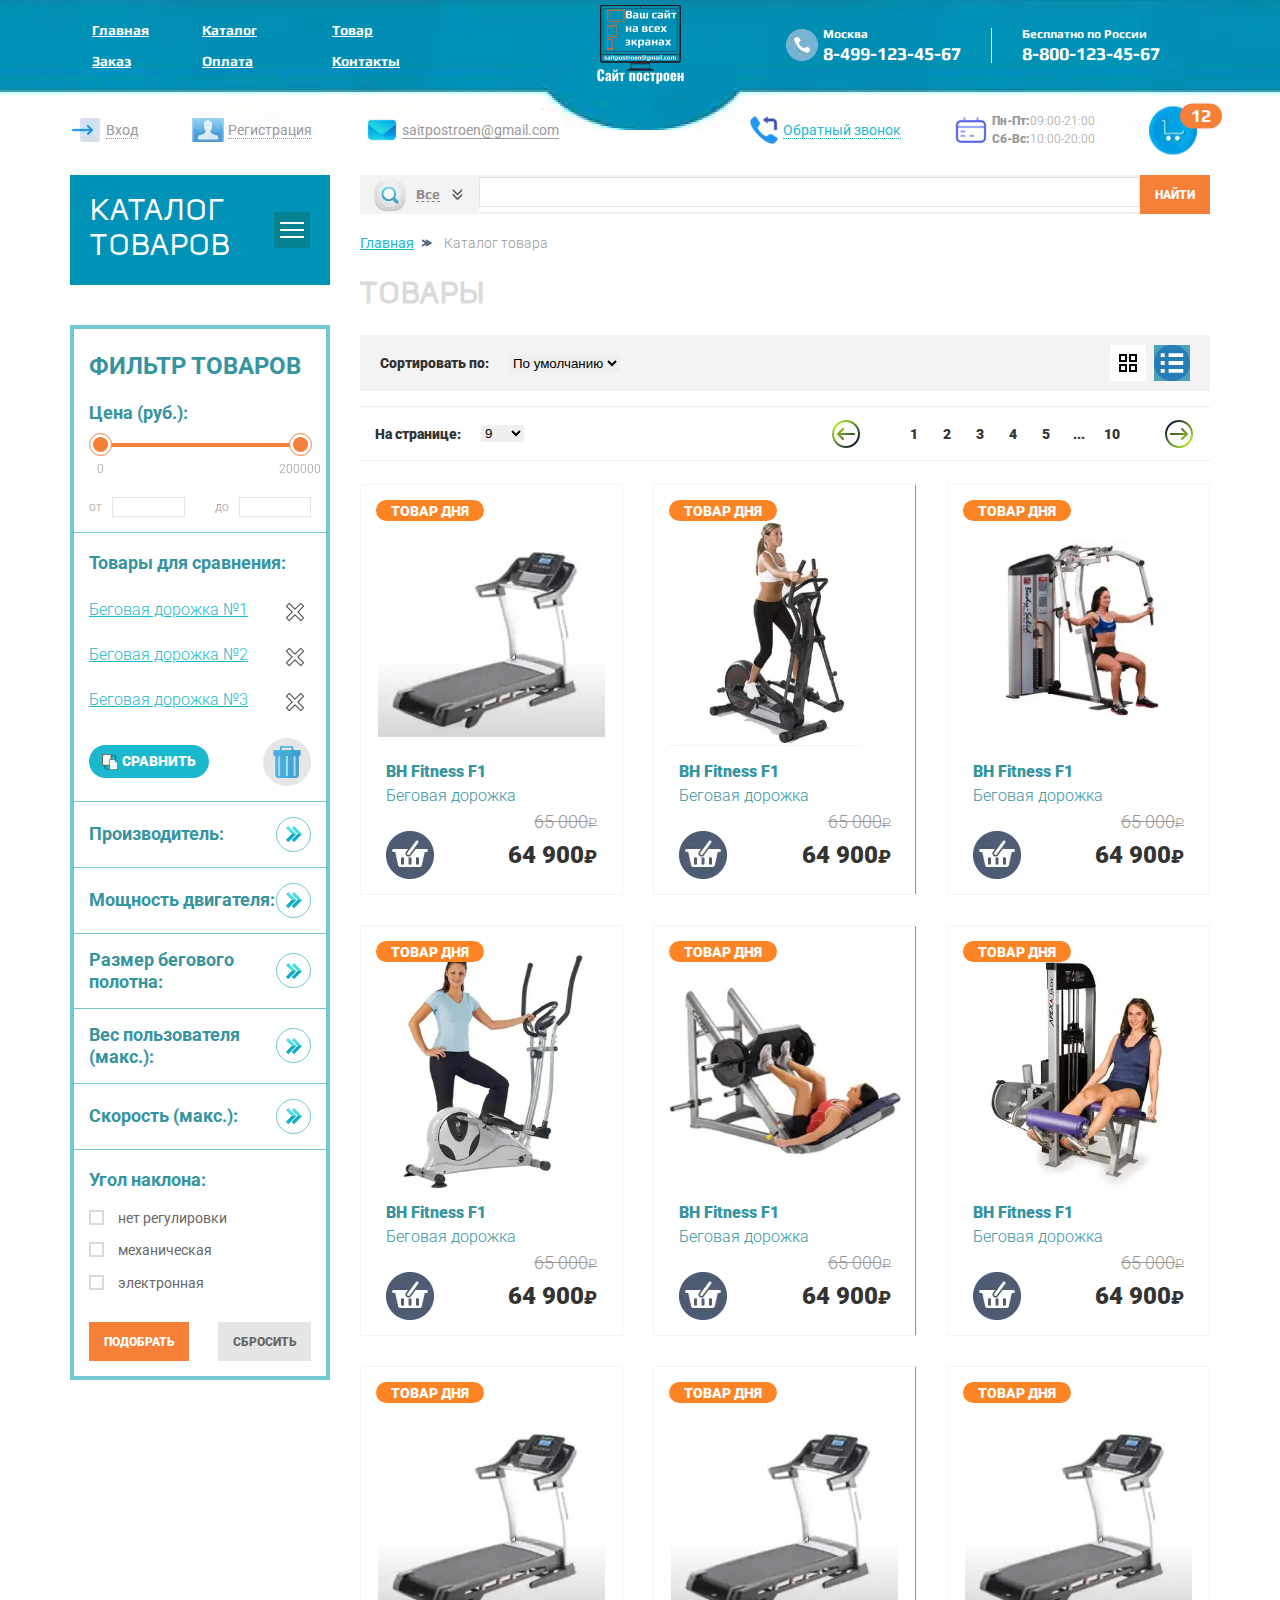
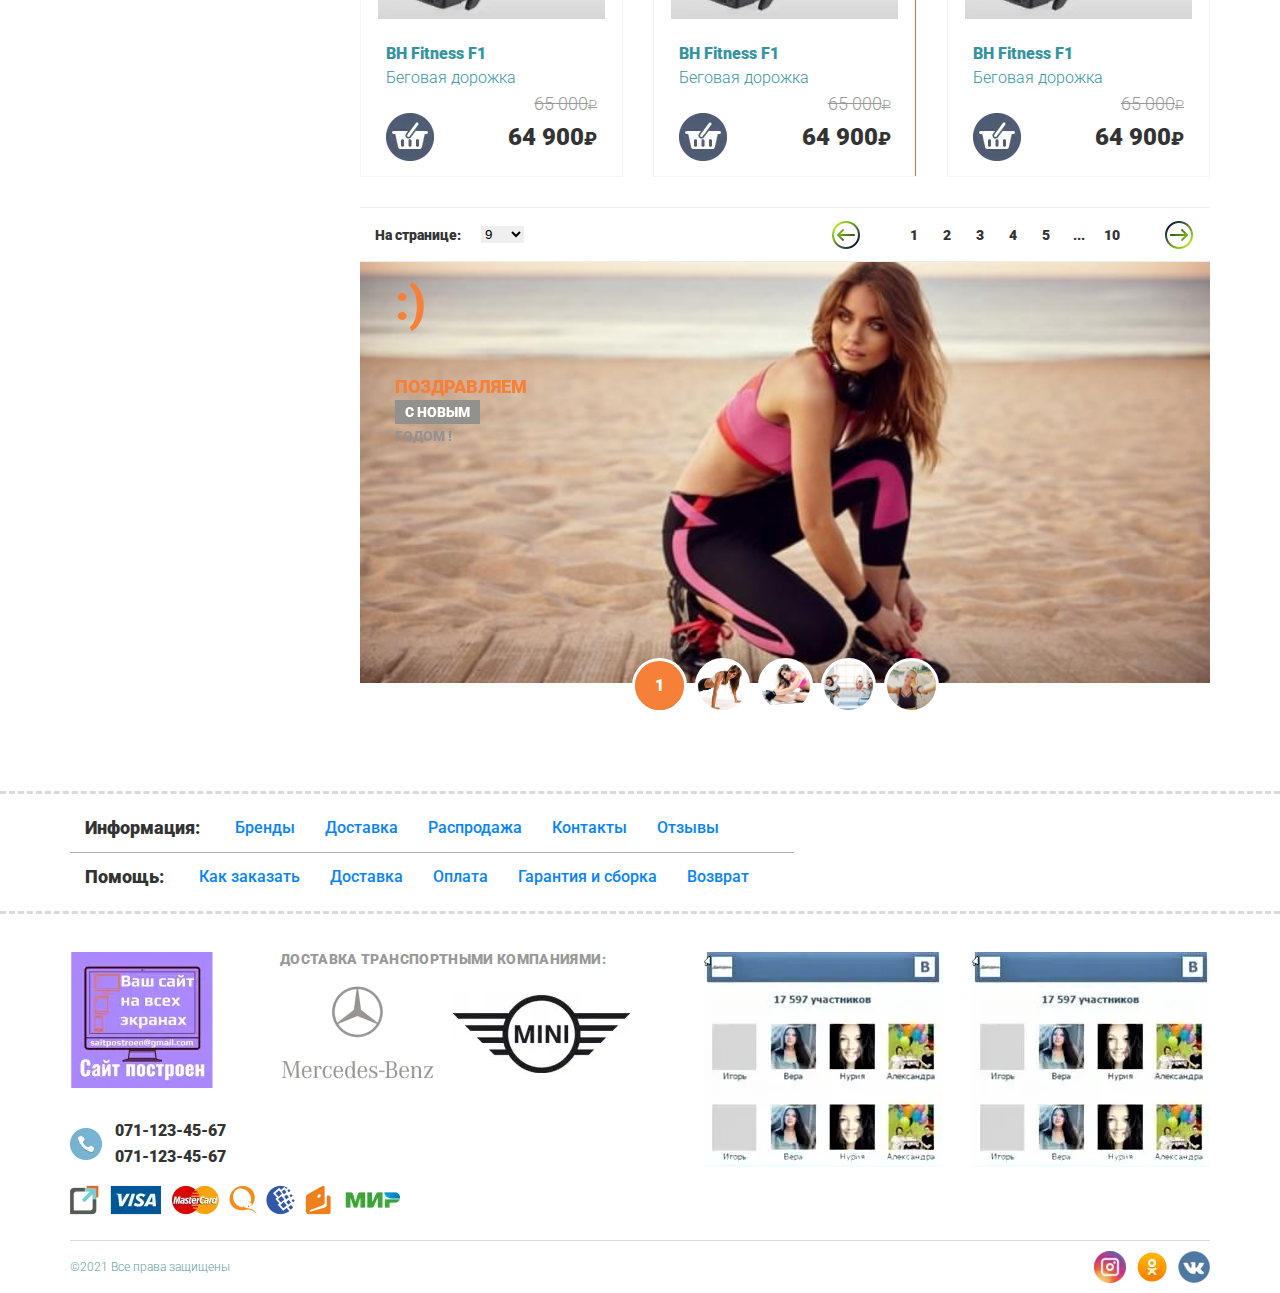
==== commit 1f5bcce3: "Сайт готов" ====
--- a/catalog.html
+++ b/catalog.html
@@ -50,7 +50,7 @@
 								<ul class="menu__list">
 									<li>
 										<a href="https://sereja-s.github.io/sait_postroen/checkout#delivery"
-											class="menu__link">Оформление</a>
+											class="menu__link">Заказ</a>
 									</li>
 									<li>
 										<a href="#" class="menu__link">Оплата</a>
